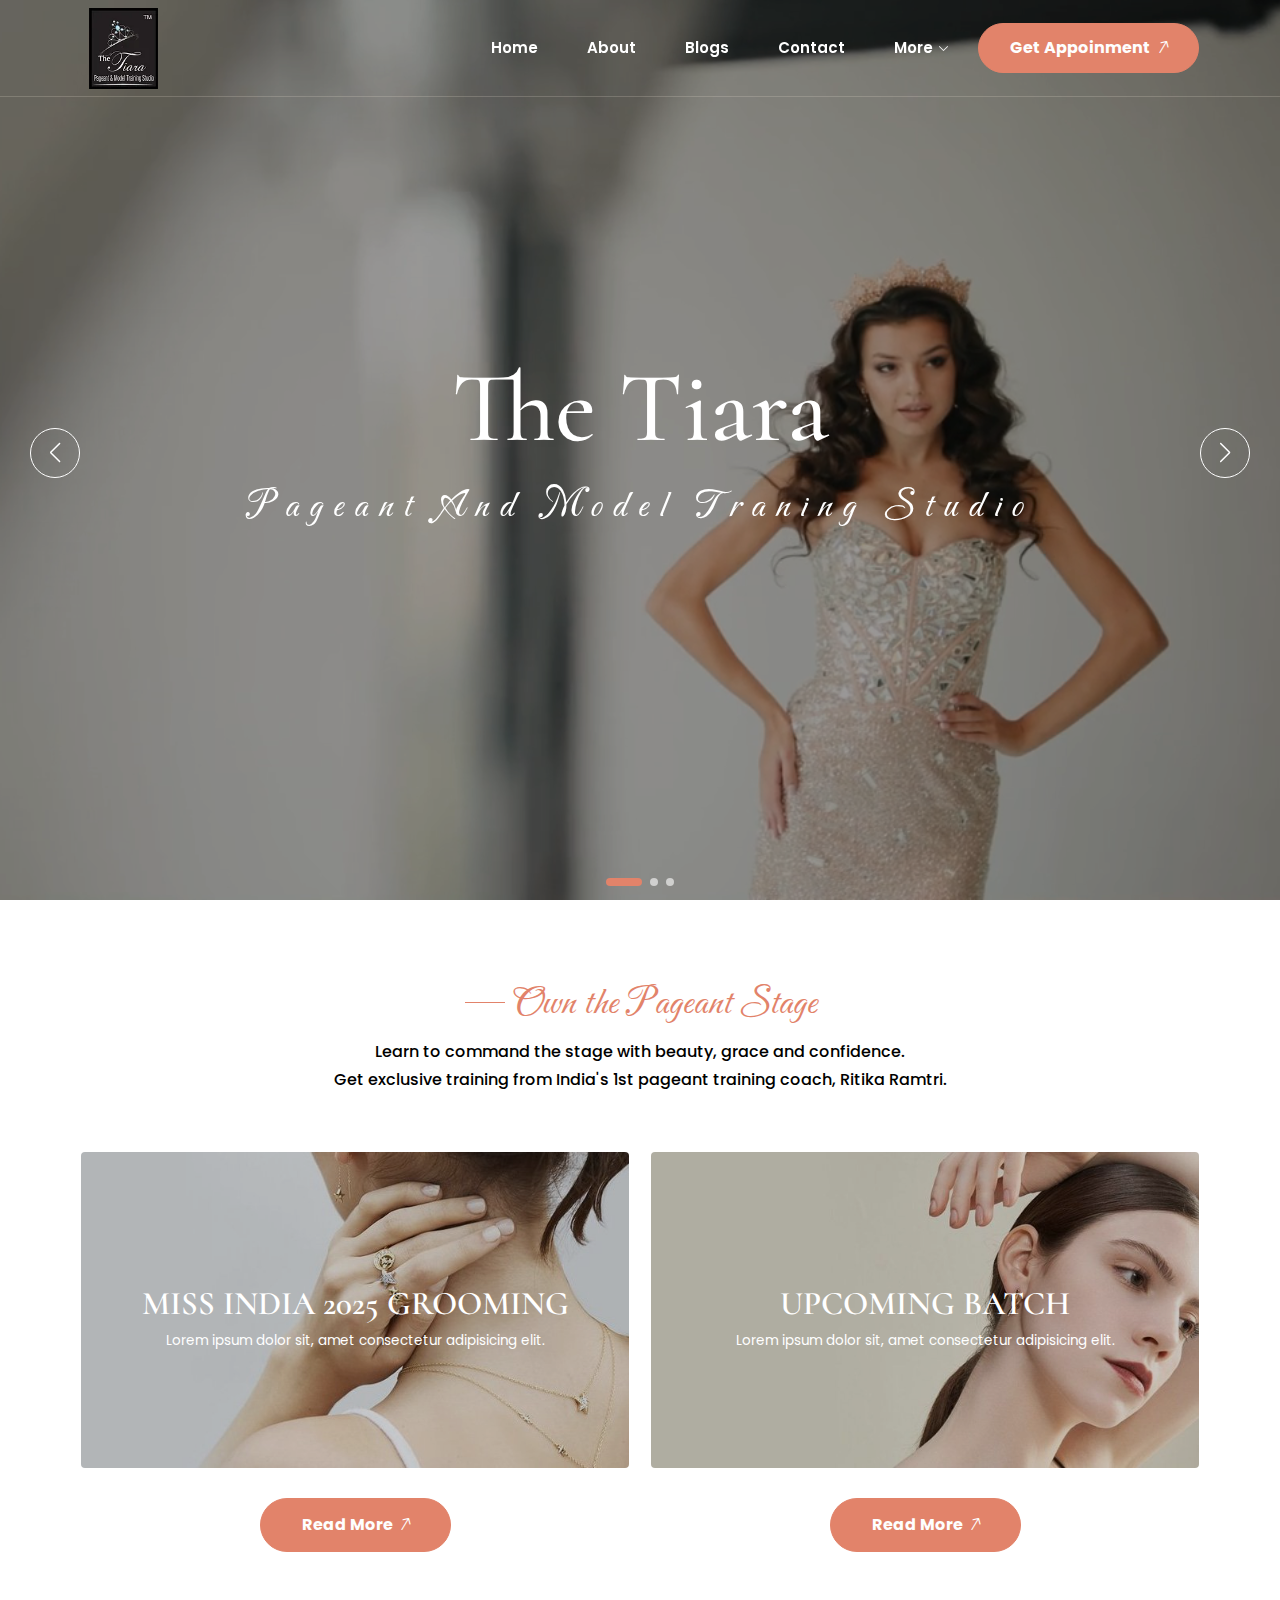
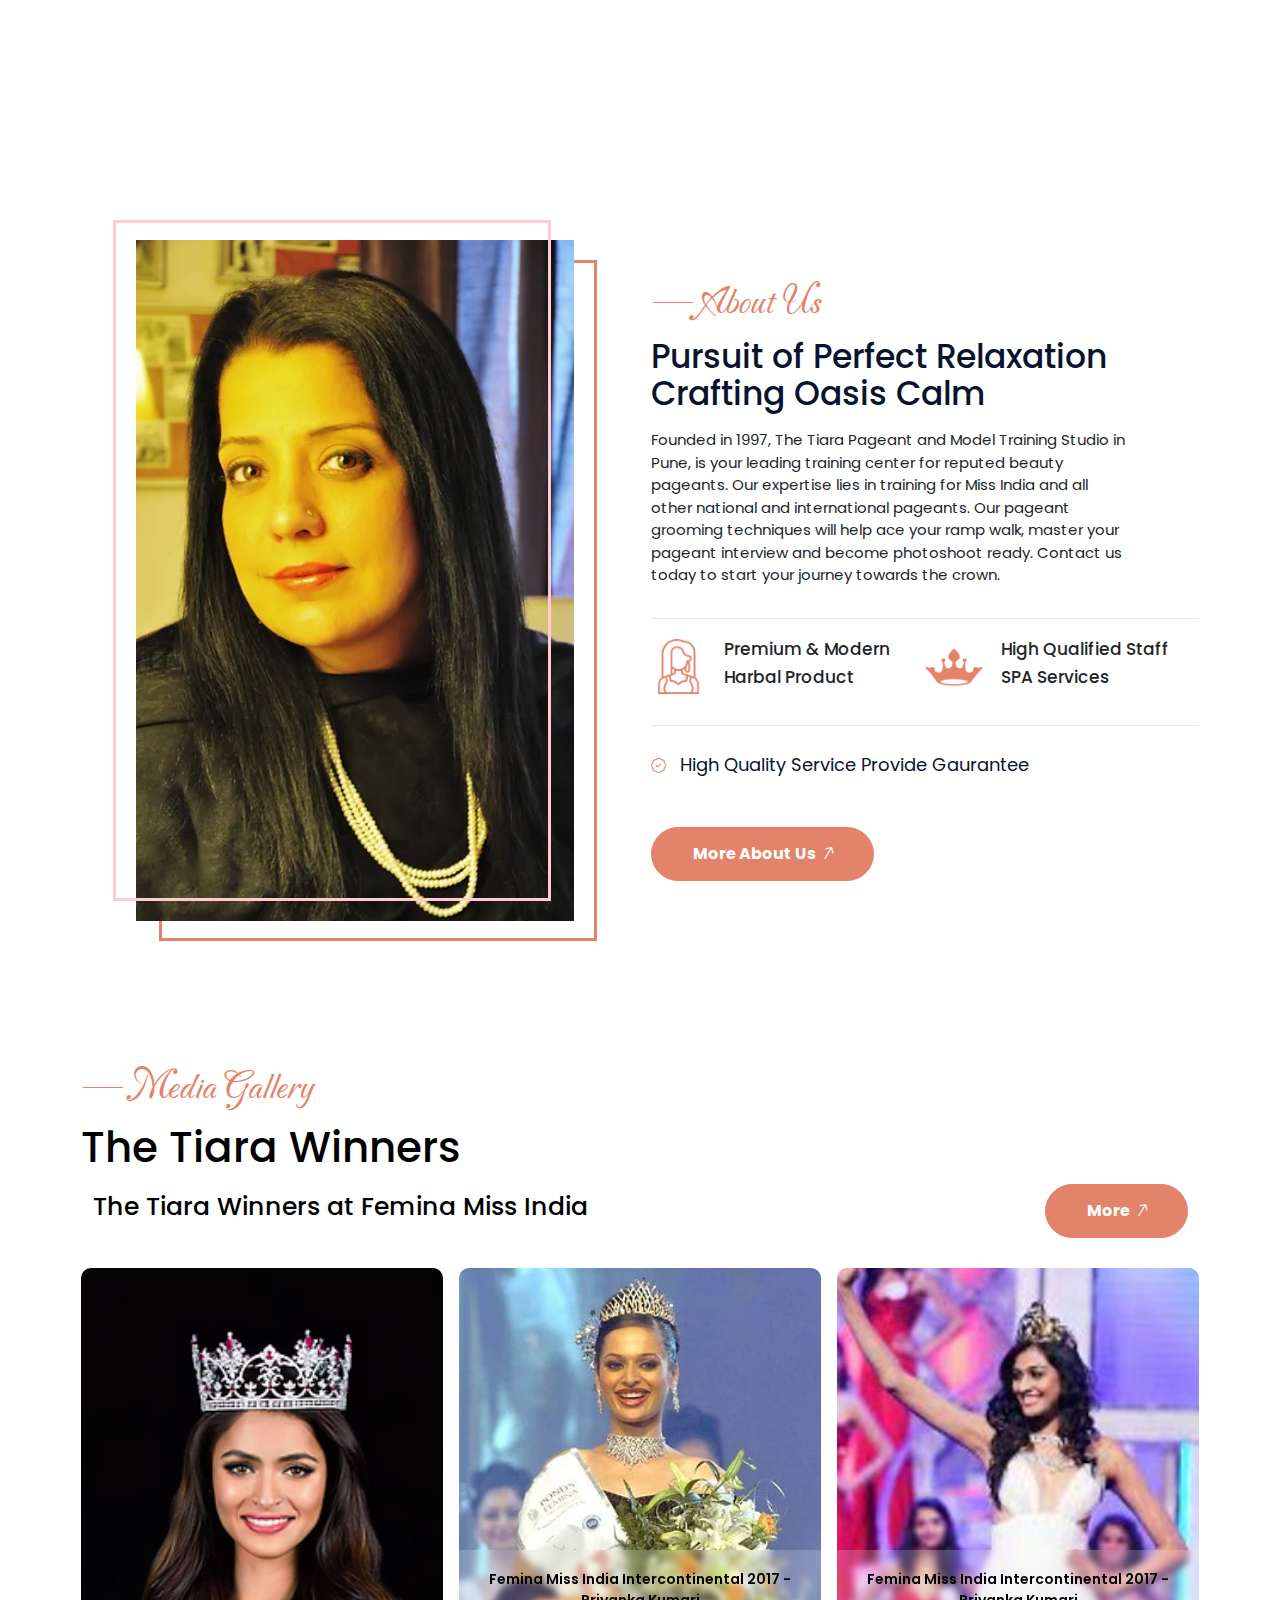
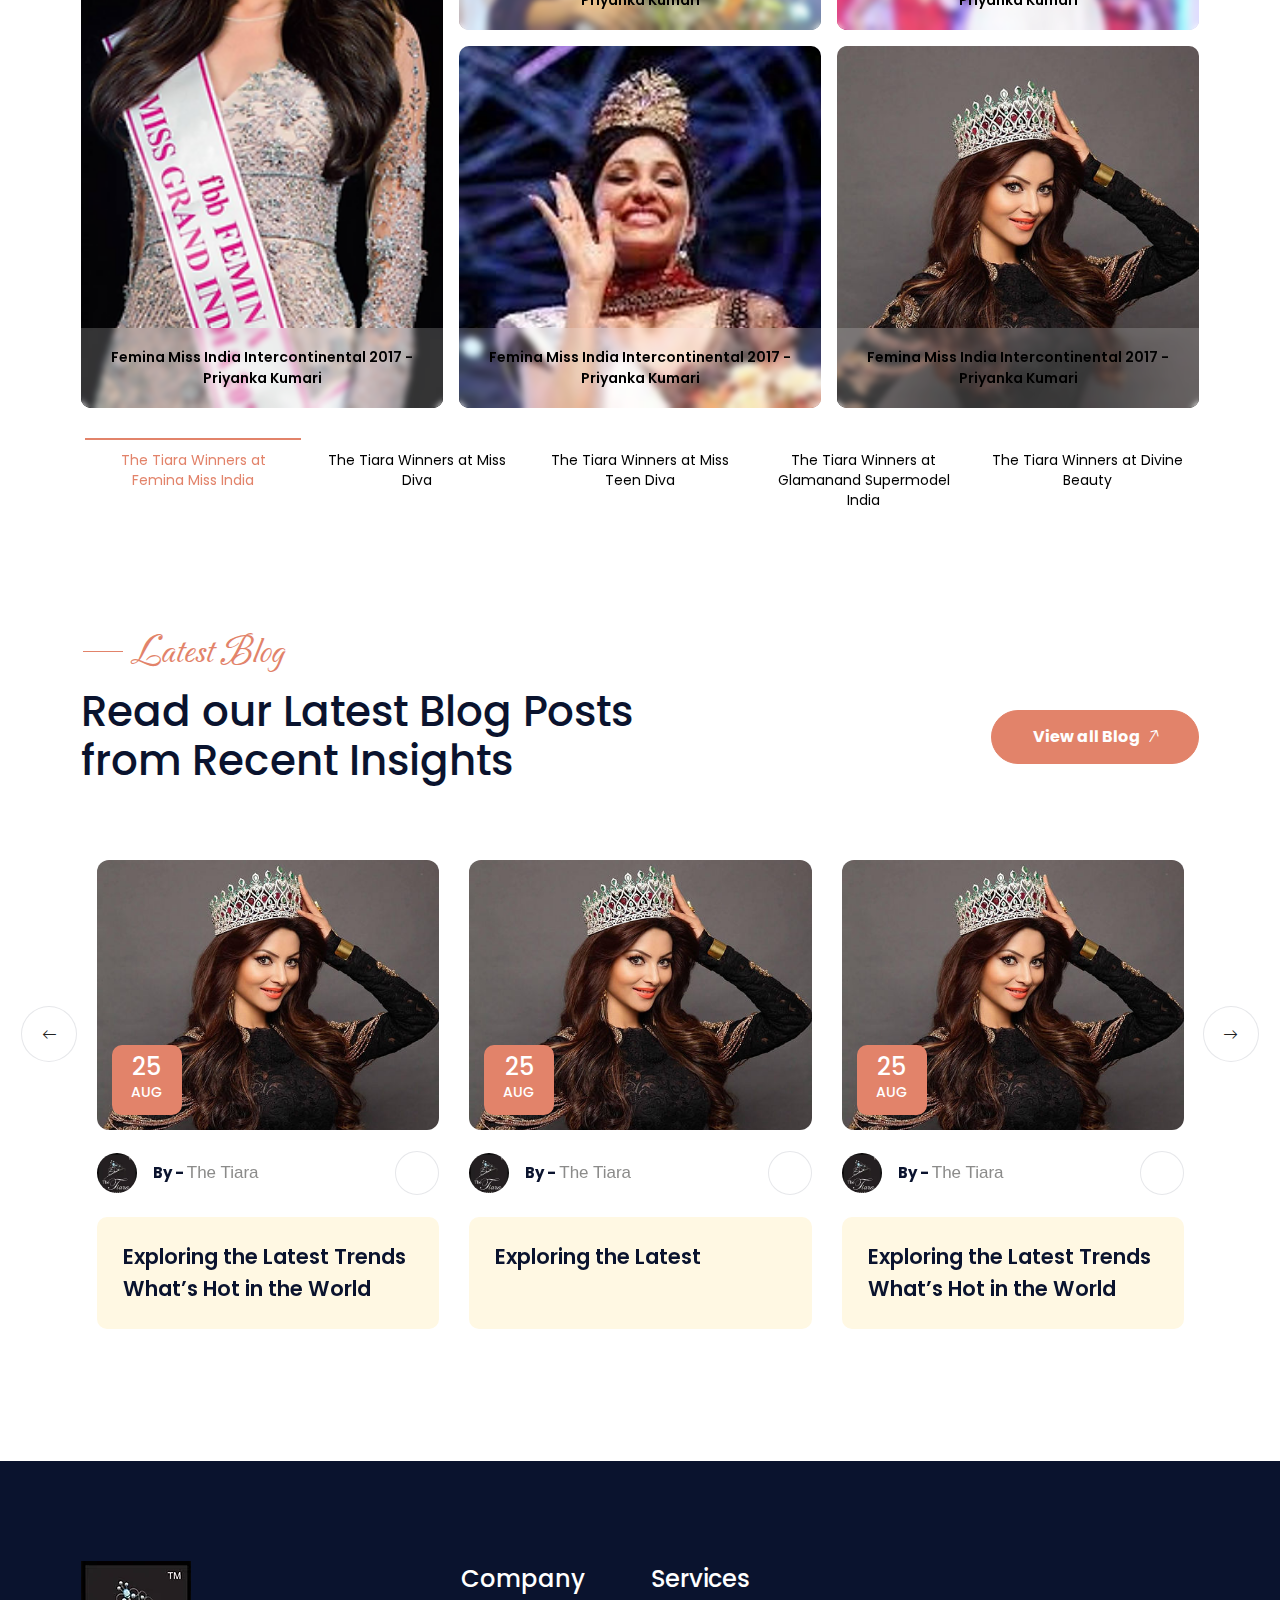
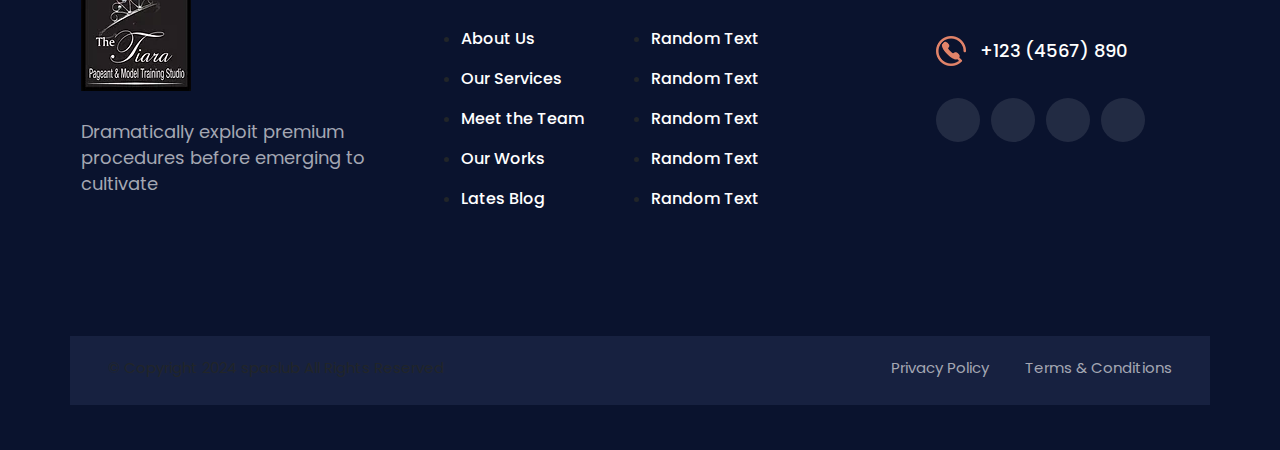
==== index.html @ c5ead359 "pageant" ====
<!DOCTYPE html>
<html lang="en">

<head>
	<meta charset="UTF-8">
	<meta name="viewport" content="width=device-width, initial-scale=1.0">

	<link rel="stylesheet" href="style.css">
	<link href="https://cdn.jsdelivr.net/npm/bootstrap-icons@1.7.2/font/bootstrap-icons.css" rel="stylesheet">
	<link href="https://cdn.jsdelivr.net/npm/bootstrap@5.3.3/dist/css/bootstrap.min.css" rel="stylesheet"
		integrity="sha384-QWTKZyjpPEjISv5WaRU9OFeRpok6YctnYmDr5pNlyT2bRjXh0JMhjY6hW+ALEwIH" crossorigin="anonymous">

	<!-- <link rel="stylesheet" type="text/css" href="https://cdn.jsdelivr.net/npm/slick-carousel@1.8.1/slick/slick.css" />
	<link rel="stylesheet" type="text/css"
		href="https://cdn.jsdelivr.net/npm/slick-carousel@1.8.1/slick/slick-theme.css" /> -->

	<link rel="stylesheet" href="https://cdn.jsdelivr.net/npm/swiper@11/swiper-bundle.min.css" />

	<link rel="stylesheet" href="https://cdnjs.cloudflare.com/ajax/libs/OwlCarousel2/2.3.4/assets/owl.carousel.min.css"
		integrity="sha512-tS3S5qG0BlhnQROyJXvNjeEM4UpMXHrQfTGmbQ1gKmelCxlSEBUaxhRBj/EFTzpbP4RVSrpEikbmdJobCvhE3g=="
		crossorigin="anonymous" referrerpolicy="no-referrer" />
	<link rel="stylesheet"
		href="https://cdnjs.cloudflare.com/ajax/libs/OwlCarousel2/2.3.4/assets/owl.theme.default.min.css"
		integrity="sha512-sMXtMNL1zRzolHYKEujM2AqCLUR9F2C4/05cdbxjjLSRvMQIciEPCQZo++nk7go3BtSuK9kfa/s+a4f4i5pLkw=="
		crossorigin="anonymous" referrerpolicy="no-referrer" />

	<link rel="stylesheet" href="https://cdnjs.cloudflare.com/ajax/libs/font-awesome/6.6.0/css/all.min.css"
		integrity="sha512-Kc323vGBEqzTmouAECnVceyQqyqdsSiqLQISBL29aUW4U/M7pSPA/gEUZQqv1cwx4OnYxTxve5UMg5GT6L4JJg=="
		crossorigin="anonymous" referrerpolicy="no-referrer" />
	<title>Tiara</title>
</head>

<body>

	<!--==================================================-->
	<!-- Start Header Area -->
	<!--==================================================-->
	<div class="header-area inner-style" id="sticky-header">
		<div class="container">
			<div class="row align-items-center">
				<div class="col-lg-2">
					<div class="header-logo">
						<a href="index.html"><img class="w-50 p-2" src="assets/logo.webp" alt=""></a>
					</div>
				</div>
				<div class="col-lg-10 col-xl-10">
					<div class="header-menu">
						<ul>
							<li><a href="#">Home</a>

							</li>
							<li><a href="about.html">About</a></li>

							<li class="menu-item-has-children"><a href="#">Blogs</a></li>
							<li><a href="contact.html">Contact</a></li>

							<li class="menu-item-has-children"><a href="#">More<i class="bi bi-chevron-down"></i></a>
								<ul class="sub-menu">
									<li><a href="about.html">About</a></li>
									<li><a href="service.html">Service</a></li>
									<li><a href="service-details.html">Service Details</a></li>
									<li><a href="portfolio.html">Portfolio</a></li>
									<li><a href="portfolio-details.html">Portfolio Details</a></li>
									<li><a href="team.html">Team</a></li>
									<li><a href="pricing.html">Pricing</a></li>
									<li><a href="faqs.html">Faqs</a></li>
								</ul>
							</li>

						</ul>
						<div class="header-button">
							<a href="contact.html">Get Appoinment<i class="bi bi-arrow-right"></i></a>
						</div>
					</div>
				</div>
			</div>
		</div>
	</div>
	<!--==================================================-->
	<!-- End Header Area -->
	<!--==================================================-->

	<!--==================================================-->
	<!-- Start Main Menu Area -->
	<!--==================================================-->
	<div class="mobile-menu-area sticky d-sm-block d-md-block d-lg-none">
		<div class="mobile-menu">
			<div class="container">
				<div class="row justify-content-between align-items-center">
					<div class="col-2 d-flex align-items-center justify-content-center logo">
						<a href="index.html">
							<img class="w-50" src="assets/logo.webp" alt="logo">
						</a>
					</div>
					<div class="col-1 mobile-menu d-flex align-items-center justify-content-center">
						<span onclick="toggleNav()" class="fs-4">
							☰
						</span>
					</div>
				</div>
			</div>
			<div class="main-mobile-menu" id="mobileMenu">
				<ul class="list-unstyled mb-0">
					<li><a href="index.html"
							class="d-block py-2 px-3 text-decoration-none text-dark border-top">Home</a></li>
					<li><a href="about.html"
							class="d-block py-2 px-3 text-decoration-none text-dark border-top">About</a></li>
					<li><a href="blog-details.html"
							class="d-block py-2 px-3 text-decoration-none text-dark border-top">Blog</a></li>
					<li><a href="contact.html"
							class="d-block py-2 px-3 text-decoration-none text-dark border-top">Contact</a></li>
					<li><a href="more.html" class="d-block py-2 px-3 text-decoration-none text-dark border-top">More</a>
					</li>
				</ul>
			</div>
		</div>
	</div>
	<!--==================================================-->
	<!-- End Main Menu Area -->
	<!--==================================================-->


	<!-- hero-section -->
	<section class="hero">
		<div class="swiper mySwiper">
			<div class="swiper-wrapper">
			  <div class="swiper-slide">
				<div class="item-content">
					<h1>
						The Tiara
					</h1>
					<p>
						Pageant And Model Traning Studio
					</p>
				</div>
				<div class="item-banner">
					<!-- <img src="assets/about-big-1.jpg" alt=""> -->
					<video autoplay muted loop id="myVideo">
						<source src="assets/bg.mp4" type="video/mp4">
						Your browser does not support HTML5 video.
					</video>
				</div>
			  </div>
			  <div class="swiper-slide">
				<div class="item-content">
					<h1>
						The Tiara
					</h1>
					<p>
						Pageant And Model Traning Studio
					</p>
				</div>
				<div class="item-banner">
					<img src="assets/1-1.jpg" alt="">
				</div>
			  </div>
			  <div class="swiper-slide">
				<div class="item-content">
					<h1>
						The Tiara
					</h1>
					<p>
						Pageant And Model Traning Studio
					</p>
				</div>
				<div class="item-banner">
					<img src="assets/1-2.jpg" alt="">
				</div>
			  </div>
			</div>
			<div class="swiper-button-next"></div>
			<div class="swiper-button-prev"></div>
			<div class="swiper-pagination"></div>
		  </div>
	</section>
	<!-- hero-section-end -->

	<!-- pageant-section -->
	<section class="pricing-area">
		<!-- <div class="crown">
        <img src="assets/crown.webp" alt="">
    </div> -->
		<div class="container">
			<div class="row">
				<div class="col-lg-12 text-center">
					<div class="section-title">
						<h4>Own the Pageant Stage</h4>
						<h1>Learn to command the stage with beauty, grace and confidence.</h1>
						<h1>Get exclusive training from India's 1st pageant training coach, Ritika Ramtri.</h1>
					</div>
				</div>
			</div>
			<div class="row">
				<div class="col-lg-6">
					<div id="grooming">
						<div class="banner-content">
                            <div class="banner-img">
								<img src="assets/banner-4-1.jpg" alt="">
							</div>
							<div class="info">
								<h1>Miss India 2025 Grooming</h1>
								<p>Lorem ipsum dolor sit, amet consectetur adipisicing elit.</p>
							</div>
                        </div>
						<div class="pageant-button">
							<a href="pricing.html">Read More<i class="bi bi-arrow-right"></i></a>
						</div>
					</div>
				</div>
				<div class="col-lg-6">
					<div id="upcoming">
                        <div class="banner-content">
                            <div class="banner-img">
								<img src="assets/banner-4-2.jpg" alt="">
							</div>
							<div class="info">
								<h1>Upcoming Batch</h1>
								<p>Lorem ipsum dolor sit, amet consectetur adipisicing elit.</p>
							</div>
                        </div>
                        <div class="pageant-button">
							<a href="pricing.html">Read More<i class="bi bi-arrow-right"></i></a>
						</div>
                    </div>
				</div>
			</div>
			<div class="pricing-shape">
				<img src="assets/images/home-1/pricing-shape.png" alt="">
			</div>
			<div class="pricing-shape-2">
				<img src="assets/images/home-1/about-shape.png" alt="">
			</div>
		</div>
	</section>
	<!-- pageant-section-end -->

	<!--==================================================-->
	<!-- Start About Area -->
	<!--==================================================-->
	<div class="about-area">
		<div class="container">
			<div class="row align-items-center">
				<div class="col-lg-6 col-md-12">
					<div class="about-thumb">
						<img class="img-fluid" src="assets/coach-1.webp" alt="">
					</div>
				</div>
				<div class="col-lg-6 col-md-12">
					<div class="about-title">
						<h4>About Us</h4>
						<h1>Pursuit of Perfect Relaxation</h1>
						<h1>Crafting Oasis Calm</h1>
						<p>Founded in 1997, The Tiara Pageant and Model Training Studio in Pune, is your leading
							training center for reputed beauty pageants. Our expertise lies in training for Miss India
							and all other national and international pageants. Our pageant grooming techniques will help
							ace your ramp walk, master your pageant interview and become photoshoot ready. Contact us
							today to start your journey towards the crown.</p>
					</div>
					<div class="about-right">
						<div class="single-about-box">
							<div class="about-box-icon">
								<img src="assets/model.png" alt="">
							</div>
							<div class="about-content">
								<h4>Premium & Modern Harbal Product</h4>
							</div>
						</div>
						<div class="single-about-box">
							<div class="about-box-icon">
								<img src="assets/crown.png" alt="">
							</div>
							<div class="about-content">
								<h4>High Qualified Staff SPA Services</h4>
							</div>
						</div>
					</div>
					<div class="about-item">
						<p><i class="bi bi-patch-check"></i>High Quality Service Provide Gaurantee</p>
					</div>
					<div class="project-button">
						<a href="about.html">More About Us<i class="bi bi-arrow-right"></i></a>
					</div>
				</div>
			</div>
			<div class="about-shape">
				<img src="assets/images/home-1/about-shape.png" alt="">
			</div>
		</div>
	</div>
	<!--==================================================-->
	<!-- End About Area -->
	<!--==================================================-->

	<!--==================================================-->
	<!-- Start Media Area -->
	<!--==================================================-->

	<section class="media-area container">
		<div class="row align-items-center">
			<div class="media-area-title">
				<h4>Media Gallery</h4>
				<h1>The Tiara Winners</h1>
			</div>
		</div>
		<div class="swiper myMediaSwiper">
			
			<div class="swiper-wrapper">
			  <div class="swiper-slide">
				<div class="outer-media">
					<div class="row media-heading justify-content-between align-items-center">
						<div class="col-lg-10 d-flex col-md-12">
							<div class="media-title">
								<h1>The Tiara Winners at Femina Miss India</h1>
							</div>
						</div>
						<div class="col-lg-2 d-flex justify-content-end col-md-12">
							<div class="project-button">
								<a href="blog-grid.html">More<i class="bi bi-arrow-right"></i></a>
							</div>
						</div>
					</div>
					<div class="media-gallary">
						<div class="grid-container">
							<div class="box big-box">
								<img src="assets//grid/1.png" alt="">
								<div class="image-content">
									Femina Miss India Intercontinental 2017 - Priyanka Kumari
								</div>
							</div>
							<div class="box small-box">
								<img src="assets/grid/2.jpg" alt="">
								<div class="image-content">
									Femina Miss India Intercontinental 2017 - Priyanka Kumari
								</div>
							</div>
							<div class="box small-box">
								<img src="assets/grid/3.jpg" alt="">
								<div class="image-content">
									Femina Miss India Intercontinental 2017 - Priyanka Kumari
								</div>
							</div>
							<div class="box small-box">
								<img src="assets/grid/4.jpg" alt="">
								<div class="image-content">
									Femina Miss India Intercontinental 2017 - Priyanka Kumari
								</div>
							</div>
							<div class="box small-box">
								<img src="assets/banner-4.jpg" alt="">
								<div class="image-content">
									Femina Miss India Intercontinental 2017 - Priyanka Kumari
								</div>
							</div>
						</div>
					</div>
				</div>
			  </div>
			  <div class="swiper-slide">
				<div class="outer-media">
					<div class="row media-heading justify-content-between align-items-center">
						<div class="col-lg-10 d-flex col-md-12">
							<div class="media-title">
								<h1>The Tiara Winners at Miss Teen Diva</h1>
							</div>
						</div>
						<div class="col-lg-2 d-flex justify-content-end col-md-12">
							<div class="project-button">
								<a href="blog-grid.html">More<i class="bi bi-arrow-right"></i></a>
							</div>
						</div>
					</div>
					<div class="media-gallary">
						<div class="grid-container">
							<div class="box big-box">
								<img src="assets//grid/1.png" alt="">
								<div class="image-content">
									Femina Miss India Intercontinental 2017 - Priyanka Kumari
								</div>
							</div>
							<div class="box small-box">
								<img src="assets/grid/2.jpg" alt="">
								<div class="image-content">
									Femina Miss India Intercontinental 2017 - Priyanka Kumari
								</div>
							</div>
							<div class="box small-box">
								<img src="assets/grid/3.jpg" alt="">
								<div class="image-content">
									Femina Miss India Intercontinental 2017 - Priyanka Kumari
								</div>
							</div>
							<div class="box small-box">
								<img src="assets/grid/4.jpg" alt="">
								<div class="image-content">
									Femina Miss India Intercontinental 2017 - Priyanka Kumari
								</div>
							</div>
							<div class="box small-box">
								<img src="assets/grid/5.jpg" alt="">
								<div class="image-content">
									Femina Miss India Intercontinental 2017 - Priyanka Kumari
								</div>
							</div>
						</div>
					</div>
				</div>
			  </div>
			  <div class="swiper-slide">
				<div class="outer-media">
					<div class="row media-heading justify-content-between align-items-center">
						<div class="col-lg-10 d-flex col-md-12">
							<div class="media-title">
								<h1>The Tiara Winners at Glamanand Supermodel India</h1>
							</div>
						</div>
						<div class="col-lg-2 d-flex justify-content-end col-md-12">
							<div class="project-button">
								<a href="blog-grid.html">More<i class="bi bi-arrow-right"></i></a>
							</div>
						</div>
					</div>
					<div class="media-gallary">
						<div class="grid-container">
							<div class="box big-box">
								<img src="assets//grid/6.jpg" alt="">
								<div class="image-content">
									Femina Miss India Intercontinental 2017 - Priyanka Kumari
								</div>
							</div>
							<div class="box small-box">
								<img src="assets/grid/2.jpg" alt="">
								<div class="image-content">
									Femina Miss India Intercontinental 2017 - Priyanka Kumari
								</div>
							</div>
							<div class="box small-box">
								<img src="assets/grid/3.jpg" alt="">
								<div class="image-content">
									Femina Miss India Intercontinental 2017 - Priyanka Kumari
								</div>
							</div>
							<div class="box small-box">
								<img src="assets/grid/4.jpg" alt="">
								<div class="image-content">
									Femina Miss India Intercontinental 2017 - Priyanka Kumari
								</div>
							</div>
							<div class="box small-box">
								<img src="assets/banner-4.jpg" alt="">
								<div class="image-content">
									Femina Miss India Intercontinental 2017 - Priyanka Kumari
								</div>
							</div>
						</div>
					</div>
				</div>
			  </div>
			  <div class="swiper-slide">
				<div class="outer-media">
					<div class="row media-heading justify-content-between align-items-center">
						<div class="col-lg-10 d-flex col-md-12">
							<div class="media-title">
								<h1>The Tiara Winners at Divine Beauty</h1>
							</div>
						</div>
						<div class="col-lg-2 d-flex justify-content-end col-md-12">
							<div class="project-button">
								<a href="blog-grid.html">More<i class="bi bi-arrow-right"></i></a>
							</div>
						</div>
					</div>
					<div class="media-gallary">
						<div class="grid-container">
							<div class="box big-box">
								<img src="assets//grid/1.png" alt="">
								<div class="image-content">
									Femina Miss India Intercontinental 2017 - Priyanka Kumari
								</div>
							</div>
							<div class="box small-box">
								<img src="assets/grid/2.jpg" alt="">
								<div class="image-content">
									Femina Miss India Intercontinental 2017 - Priyanka Kumari
								</div>
							</div>
							<div class="box small-box">
								<img src="assets/grid/3.jpg" alt="">
								<div class="image-content">
									Femina Miss India Intercontinental 2017 - Priyanka Kumari
								</div>
							</div>
							<div class="box small-box">
								<img src="assets/grid/4.jpg" alt="">
								<div class="image-content">
									Femina Miss India Intercontinental 2017 - Priyanka Kumari
								</div>
							</div>
							<div class="box small-box">
								<img src="assets/grid/5.jpg" alt="">
								<div class="image-content">
									Femina Miss India Intercontinental 2017 - Priyanka Kumari
								</div>
							</div>
						</div>
					</div>
				</div>
			  </div>
			  <div class="swiper-slide">
				<div class="outer-media">
					<div class="row media-heading justify-content-between align-items-center">
						<div class="col-lg-10 d-flex col-md-12">
							<div class="media-title">
								<h1>The Tiara Winners at Femina Miss India</h1>
							</div>
						</div>
						<div class="col-lg-2 d-flex justify-content-end col-md-12">
							<div class="project-button">
								<a href="blog-grid.html">More<i class="bi bi-arrow-right"></i></a>
							</div>
						</div>
					</div>
					<div class="media-gallary">
						<div class="grid-container">
							<div class="box big-box">
								<img src="assets//grid/1.png" alt="">
								<div class="image-content">
									Femina Miss India Intercontinental 2017 - Priyanka Kumari
								</div>
							</div>
							<div class="box small-box">
								<img src="assets/grid/2.jpg" alt="">
								<div class="image-content">
									Femina Miss India Intercontinental 2017 - Priyanka Kumari
								</div>
							</div>
							<div class="box small-box">
								<img src="assets/grid/3.jpg" alt="">
								<div class="image-content">
									Femina Miss India Intercontinental 2017 - Priyanka Kumari
								</div>
							</div>
							<div class="box small-box">
								<img src="assets/grid/4.jpg" alt="">
								<div class="image-content">
									Femina Miss India Intercontinental 2017 - Priyanka Kumari
								</div>
							</div>
							<div class="box small-box">
								<img src="assets/banner-4.jpg" alt="">
								<div class="image-content">
									Femina Miss India Intercontinental 2017 - Priyanka Kumari
								</div>
							</div>
						</div>
					</div>
				</div>
			  </div>
			</div>
			<div class="swiper-pagination"></div>
		  </div>
	 </section>

	<!--==================================================-->
	<!-- End About Area -->
	<!--==================================================-->

	<!--==================================================-->
	<!-- Start Blog Area -->
	<!--==================================================-->
	<div class="service-area blog-area">
		<div class="container">
			<div class="row align-items-center">
				<div class="col-lg-8 col-md-12">
					<div class="section-title blog-section-title">
						<h4>Latest Blog</h4>
						<h1>Read our Latest Blog Posts</h1>
						<h1>from Recent Insights</h1>
					</div>
				</div>
				<div class="col-lg-4 col-md-12">
					<div class="project-button">
						<a href="blog-grid.html">View all Blog<i class="bi bi-arrow-right"></i></a>
					</div>
				</div>
			</div>
			<div class="row">
				<div class="service-list-1 owl-carousel">
					<div class="col-lg-12">
						<div class="single-blog-box">
							<div class="blog-thumb">
								<img src="assets/banner-4.jpg" alt="">
							</div>
							<div class="blog-date">
								<h6>25</h6>
								<p>AUG</p>
							</div>
							<div class="blog-author-box">
								<div class="blog-author">
									<div class="blog-author-thumb">
										<img src="assets/logo.webp" alt="">
									</div>
									<div class="blog-author-title">
										<h4><Strong>By - </Strong>The Tiara</h4>
									</div>
								</div>
								<div class="blog-link-button">
									<a href="blog-grid.html"><i class="fa-solid fa-arrow-right"></i></a>
								</div>
							</div>
							<div class="blog-content">
								<a href="blog-details.html">Exploring the Latest Trends What’s Hot in the World</a>
							</div>
						</div>
					</div>
					<div class="col-lg-12">
						<div class="single-blog-box">
							<div class="blog-thumb">
								<img src="assets/banner-4.jpg" alt="">
							</div>
							<div class="blog-date">
								<h6>25</h6>
								<p>AUG</p>
							</div>
							<div class="blog-author-box">
								<div class="blog-author">
									<div class="blog-author-thumb">
										<img src="assets/logo.webp" alt="">
									</div>
									<div class="blog-author-title">
										<h4><Strong>By - </Strong>The Tiara</h4>
									</div>
								</div>
								<div class="blog-link-button">
									<a href="blog-grid.html"><i class="fa-solid fa-arrow-right"></i></a>
								</div>
							</div>
							<div class="blog-content">
								<a href="blog-details.html">Exploring the Latest</a>
							</div>
						</div>
					</div>
					<div class="col-lg-12">
						<div class="single-blog-box">
							<div class="blog-thumb">
								<img src="assets/banner-4.jpg" alt="">
							</div>
							<div class="blog-date">
								<h6>25</h6>
								<p>AUG</p>
							</div>
							<div class="blog-author-box">
								<div class="blog-author">
									<div class="blog-author-thumb">
										<img src="assets/logo.webp" alt="">
									</div>
									<div class="blog-author-title">
										<h4><Strong>By - </Strong>The Tiara</h4>
									</div>
								</div>
								<div class="blog-link-button">
									<a href="blog-grid.html"><i class="fa-solid fa-arrow-right"></i></i></a>
								</div>
							</div>
							<div class="blog-content">
								<a href="blog-details.html">Exploring the Latest Trends What’s Hot in the World</a>
							</div>
						</div>
					</div>
					<div class="col-lg-12">
						<div class="single-blog-box">
							<div class="blog-thumb">
								<img src="assets/banner-4.jpg" alt="">
							</div>
							<div class="blog-date">
								<h6>25</h6>
								<p>AUG</p>
							</div>
							<div class="blog-author-box">
								<div class="blog-author">
									<div class="blog-author-thumb">
										<img src="assets/logo.webp" alt="">
									</div>
									<div class="blog-author-title">
										<h4><Strong>By - </Strong>The Tiara</h4>
									</div>
								</div>
								<div class="blog-link-button">
									<a href="blog-grid.html"><i class="fa-solid fa-arrow-right"></i></a>
								</div>
							</div>
							<div class="blog-content">
								<a href="blog-details.html">Exploring the Latest Trends What’s Hot in the World</a>
							</div>
						</div>
					</div>
					<div class="col-lg-12">
						<div class="single-blog-box">
							<div class="blog-thumb">
								<img src="assets/banner-4.jpg" alt="">
							</div>
							<div class="blog-date">
								<h6>25</h6>
								<p>AUG</p>
							</div>
							<div class="blog-author-box">
								<div class="blog-author">
									<div class="blog-author-thumb">
										<img src="assets/logo.webp" alt="">
									</div>
									<div class="blog-author-title">
										<h4><Strong>By - </Strong>The Tiara</h4>
									</div>
								</div>
								<div class="blog-link-button">
									<a href="blog-grid.html"><i class="fa-solid fa-arrow-right"></i></i></a>
								</div>
							</div>
							<div class="blog-content">
								<a href="blog-details.html">Exploring the Latest Trends What’s Hot in the World</a>
							</div>
						</div>
					</div>
					<div class="col-lg-12">
						<div class="single-blog-box">
							<div class="blog-thumb">
								<img src="assets/banner-4.jpg" alt="">
							</div>
							<div class="blog-date">
								<h6>25</h6>
								<p>AUG</p>
							</div>
							<div class="blog-author-box">
								<div class="blog-author">
									<div class="blog-author-thumb">
										<img src="assets/logo.webp" alt="">
									</div>
									<div class="blog-author-title">
										<h4><Strong>By - </Strong>The Tiara</h4>
									</div>
								</div>
								<div class="blog-link-button">
									<a href="blog-grid.html"><i class="fa-solid fa-arrow-right"></i></a>
								</div>
							</div>
							<div class="blog-content">
								<a href="blog-details.html">Exploring the Latest Trends What’s Hot in the World</a>
							</div>
						</div>
					</div>
					<div class="col-lg-12">
						<div class="single-blog-box">
							<div class="blog-thumb">
								<img src="assets/banner-4.jpg" alt="">
							</div>
							<div class="blog-date">
								<h6>25</h6>
								<p>AUG</p>
							</div>
							<div class="blog-author-box">
								<div class="blog-author">
									<div class="blog-author-thumb">
										<img src="assets/logo.webp" alt="">
									</div>
									<div class="blog-author-title">
										<h4><Strong>By - </Strong>The Tiara</h4>
									</div>
								</div>
								<div class="blog-link-button">
									<a href="blog-grid.html"><i class="fa-solid fa-arrow-right"></i></a>
								</div>
							</div>
							<div class="blog-content">
								<a href="blog-details.html">Exploring the Latest Trends What’s Hot in the World</a>
							</div>
						</div>
					</div>
					<div class="col-lg-12">
						<div class="single-blog-box">
							<div class="blog-thumb">
								<img src="assets/banner-4.jpg" alt="">
							</div>
							<div class="blog-date">
								<h6>25</h6>
								<p>AUG</p>
							</div>
							<div class="blog-author-box">
								<div class="blog-author">
									<div class="blog-author-thumb">
										<img src="assets/logo.webp" alt="">
									</div>
									<div class="blog-author-title">
										<h4><Strong>By - </Strong>The Tiara</h4>
									</div>
								</div>
								<div class="blog-link-button">
									<a href="blog-grid.html"><i class="fa-solid fa-arrow-right"></i></a>
								</div>
							</div>
							<div class="blog-content">
								<a href="blog-details.html">Exploring the Latest Trends What’s Hot in the World</a>
							</div>
						</div>
					</div>
					<div class="col-lg-12">
						<div class="single-blog-box">
							<div class="blog-thumb">
								<img src="assets/banner-4.jpg" alt="">
							</div>
							<div class="blog-date">
								<h6>25</h6>
								<p>AUG</p>
							</div>
							<div class="blog-author-box">
								<div class="blog-author">
									<div class="blog-author-thumb">
										<img src="assets/logo.webp" alt="">
									</div>
									<div class="blog-author-title">
										<h4><Strong>By - </Strong>The Tiara</h4>
									</div>
								</div>
								<div class="blog-link-button">
									<a href="blog-grid.html"><i class="fa-solid fa-arrow-right"></i></a>
								</div>
							</div>
							<div class="blog-content">
								<a href="blog-details.html">Exploring the Latest Trends What’s Hot in the World</a>
							</div>
						</div>
					</div>
					<!-- <div class="col-lg-12">
					<div class="single-service-box">
					    <div class="service-thumb">
					    	<img src="assets/demo2.png" alt="">
					    </div>
					    <div class="service-content">
					    	<a href="service.html"><i class="bi bi-arrow-right"></i></a>
					    	<h4>Revitalize Facial</h4>
					    	<p>Credibly parallel task sustainable catalysts for
	                        change before wireless products</p>
					    </div>
					    <div class="service-time">
					    	<h6>Duration : 30 Mins</h6>
					    </div>
					    <div class="service-shape">
					    	<img src="assets/images/home-1/service-shape.png" alt="">
					    </div>
					</div>
				</div>			
				<div class="col-lg-12">
					<div class="single-service-box">
					    <div class="service-thumb">
					    	<img src="assets/demo2.png" alt="">
					    </div>
					    <div class="service-content">
					    	<a href="service.html"><i class="bi bi-arrow-right"></i></a>
					    	<h4>Skin Protection</h4>
					    	<p>Credibly parallel task sustainable catalysts for
	                        change before wireless products</p>
					    </div>
					    <div class="service-time">
					    	<h6>Duration : 30 Mins</h6>
					    </div>
					    <div class="service-shape">
					    	<img src="assets/images/home-1/service-shape.png" alt="">
					    </div>
					</div>
				</div>				
				<div class="col-lg-12">
					<div class="single-service-box">
					    <div class="service-thumb">
					    	<img src="assets/demo2.png" alt="">
					    </div>
					    <div class="service-content">
					    	<a href="service.html"><i class="bi bi-arrow-right"></i></a>
					    	<h4>Body Massage</h4>
					    	<p>Credibly parallel task sustainable catalysts for
	                        change before wireless products</p>
					    </div>
					    <div class="service-time">
					    	<h6>Duration : 30 Mins</h6>
					    </div>
					    <div class="service-shape">
					    	<img src="assets/images/home-1/service-shape.png" alt="">
					    </div>
					</div>
				</div>			
				<div class="col-lg-12">
					<div class="single-service-box">
					    <div class="service-thumb">
					    	<img src="assets/demo2.png" alt="">
					    </div>
					    <div class="service-content">
					    	<a href="service.html"><i class="bi bi-arrow-right"></i></a>
					    	<h4>Revitalize Facial</h4>
					    	<p>Credibly parallel task sustainable catalysts for
	                        change before wireless products</p>
					    </div>
					    <div class="service-time">
					    	<h6>Duration : 30 Mins</h6>
					    </div>
					    <div class="service-shape">
					    	<img src="assets/images/home-1/service-shape.png" alt="">
					    </div>
					</div>
				</div>			
				<div class="col-lg-12">
					<div class="single-service-box">
					    <div class="service-thumb">
					    	<img src="assets/demo2.png" alt="">
					    </div>
					    <div class="service-content">
					    	<a href="service.html"><i class="bi bi-arrow-right"></i></a>
					    	<h4>Skin Protection</h4>
					    	<p>Credibly parallel task sustainable catalysts for
	                        change before wireless products</p>
					    </div>
					    <div class="service-time">
					    	<h6>Duration : 30 Mins</h6>
					    </div>
					    <div class="service-shape">
					    	<img src="assets/images/home-1/service-shape.png" alt="">
					    </div>
					</div>
				</div> -->
				</div>
			</div>
		</div>
	</div>
	<!--==================================================-->
	<!-- End Service Area -->
	<!--==================================================-->

	<!--==================================================-->
	<!-- Start Footar Area -->
	<!--==================================================-->
	<div class="footar-area">
		<div class="container">
			<div class="row align-items-center">
				<div class="col-lg-4 col-md-6">
					<div class="footer-logo">
						<a href="index.html"><img src="assets/logo.webp" alt=""></a>
					</div>
					<p class="footer-desc">
						Dramatically exploit premium procedures before emerging to cultivate
					</p>

				</div>
				<div class="col-lg-2 col-md-6">
					<div class="footar-content">
						<div class="footar-title">
							<h4>Company</h4>
						</div>
						<div class="footar-list-item">
							<ul>
								<li><a href="about.html">About Us</a></li>
								<li><a href="service.html">Our Services</a></li>
								<li><a href="team.html">Meet the Team</a></li>
								<li><a href="portfolio.html">Our Works</a></li>
								<li><a href="portfolio-details.html">Lates Blog</a></li>
							</ul>
						</div>
					</div>
				</div>
				<div class="col-lg-3 col-md-6">
					<div class="footar-content">
						<div class="footar-title">
							<h4>Services</h4>
						</div>
						<div class="footar-list-item">
							<ul>
								<li><a href="#">Random Text</a></li>
								<li><a href="#">Random Text</a></li>
								<li><a href="#">Random Text</a></li>
								<li><a href="#">Random Text</a></li>
								<li><a href="#">Random Text</a></li>
							</ul>
						</div>
					</div>
				</div>
				<div class="col-lg-3 col-md-6">
					<div class="footar-contact">
						<p><img src="assets/call-icon.png" alt="">+123 (4567) 890</p>
					</div>
					<div class="footar-social-icon">
						<ul>
							<li><a href="#"><i class="fab fa-facebook-f"></i></a></li>
							<li><a href="#"><i class="fab fa-pinterest-p"></i></a></li>
							<li><a href="#"><i class="fab fa-linkedin-in"></i></a></li>
							<li><a href="#"><i class="fab fa-instagram"></i></a></li>
						</ul>
					</div>
				</div>
			</div>
			<div class="row add-bg align-items-center">
				<div class="col-lg-6 col-md-6">
					<div class="footer-bottom-content">
						<p>© Copyright 2024 spaclub All Rights Reserved</p>
					</div>
				</div>
				<div class="col-lg-6 col-md-6">
					<div class="footer-bottom-content">
						<ul>
							<li><a href="#">Privacy Policy</a></li>
							<li><a href="#">Terms & Conditions</a></li>
						</ul>
					</div>
				</div>
			</div>
			<div class="footer-shape-one">
				<img src="assets/images/home-1/footer-shape1.png" alt="">
			</div>
			<div class="footer-shape-two">
				<img src="assets/images/home-1/footer-shape2.png" alt="">
			</div>
		</div>
	</div>
	<!--==================================================-->
	<!-- End Footar Area -->
	<!--==================================================-->




	<script src="https://code.jquery.com/jquery-3.6.0.min.js"></script>
	<script src="https://cdnjs.cloudflare.com/ajax/libs/OwlCarousel2/2.3.4/owl.carousel.min.js"
		integrity="sha512-bPs7Ae6pVvhOSiIcyUClR7/q2OAsRiovw4vAkX+zJbw3ShAeeqezq50RIIcIURq7Oa20rW2n2q+fyXBNcU9lrw=="
		crossorigin="anonymous" referrerpolicy="no-referrer"></script>

	<script src="https://cdn.jsdelivr.net/npm/bootstrap@5.3.3/dist/js/bootstrap.bundle.min.js"
		integrity="sha384-YvpcrYf0tY3lHB60NNkmXc5s9fDVZLESaAA55NDzOxhy9GkcIdslK1eN7N6jIeHz"
		crossorigin="anonymous"></script>
	<script src="https://cdn.jsdelivr.net/npm/swiper@11/swiper-bundle.min.js"></script>
	<script type="text/javascript" src="https://cdn.jsdelivr.net/npm/slick-carousel@1.8.1/slick/slick.min.js"></script>
	<script>
		document.addEventListener('DOMContentLoaded', function () {
			const submenuToggles = document.querySelectorAll('.submenu-toggle');

			submenuToggles.forEach(toggle => {
				toggle.addEventListener('click', function (e) {
					e.preventDefault();
					const submenu = this.nextElementSibling;
					submenu.classList.toggle('show');
					this.classList.toggle('active');
				});
			});
		});
		// $(document).ready(function () {
		// 	$('.card-carousel').slick({
		// 		slidesToShow: 3,
		// 		slidesToScroll: 1,
		// 		autoplay: true,
		// 		autoplaySpeed: 2000,
		// 		dots: true,
		// 		responsive: [
		// 			{
		// 				breakpoint: 992,
		// 				settings: {
		// 					slidesToShow: 2
		// 				}
		// 			},
		// 			{
		// 				breakpoint: 576,
		// 				settings: {
		// 					slidesToShow: 1
		// 				}
		// 			}
		// 		]
		// 	});
		// });
		$(document).ready(function () {
			$('.service-list-1').owlCarousel({
				loop: true,
				autoplay: true,
				// autoplayTimeout: 10000,
				dots: false,
				nav: true,
				navText: ["<i class='bi bi-arrow-left''></i>", "<i class='bi bi-arrow-right''></i>"],
				responsive: {
					0: {
						items: 1
					},
					480: {
						items: 1
					},
					600: {
						items: 1
					},
					768: {
						items: 2
					},
					992: {
						items: 2
					},
					1200: {
						items: 3
					},
					1920: {
						items: 3
					}
				}
			})
		});

		var swiper = new Swiper(".mySwiper", {
      		slidesPerView: 1,
      		spaceBetween: 0,
      		speed: 1000,
			autoplay: true,
      		loop: true,
      		pagination: {
      		  el: ".swiper-pagination",
      		  clickable: true,
      		},
      		navigation: {
      		  nextEl: ".swiper-button-next",
      		  prevEl: ".swiper-button-prev",
      		},
    	});

		var swiper = new Swiper(".myMediaSwiper", {
      		slidesPerView: 1,
      		spaceBetween: 0,
      		speed: 300,
			// autoplay: true,
			effect: 'fade',
			
      		loop: true,
			pagination: {
      		  el: ".swiper-pagination",
      		  clickable: true,
			  
      		  renderBullet: function (index, className) {
                // Array of custom names for the bullets
                const bulletNames = ['The Tiara Winners at Femina Miss India', 'The Tiara Winners at Miss Diva', 'The Tiara Winners at Miss Teen Diva', 'The Tiara Winners at Glamanand Supermodel India', 'The Tiara Winners at Divine Beauty'];
                
                // Use the custom name based on the index
                return '<span class="' + className + '">' + bulletNames[index] + '</span>';
            }
      		},
    	});
	</script>
	<script src="/script.js"></script>

</body>

</html>
---- style.css ----
@import url('https://fonts.googleapis.com/css2?family=Oswald:wght@200..700&display=swap');
@import url('https://fonts.googleapis.com/css2?family=Poppins:ital,wght@0,100;0,200;0,300;0,400;0,500;0,600;0,700;0,800;0,900;1,100;1,200;1,300;1,400;1,500;1,600;1,700;1,800;1,900&display=swap');
@import url('https://fonts.googleapis.com/css2?family=Carattere&display=swap');
@import url('https://fonts.googleapis.com/css2?family=Fraunces:ital,opsz,wght@0,9..144,100..900;1,9..144,100..900&display=swap');
@import url('https://fonts.googleapis.com/css2?family=Cormorant:ital,wght@0,300..700;1,300..700&display=swap');

:root {
    --primary-color: #e2836a;
    --secondary-color: #0a132e;
    --body-color: #8b8b8a;
    --title-fonts: 'Fraunces', serif;
    --body-fonts: 'DM Sans', sans-serif;
    --sub-title-fonts: 'Carattere', cursive;
    --white: #fff;
}

* {
    box-sizing: border-box;
    margin: 0;
    padding: 0;
    font-family: "Poppins", sans-serif;
    font-weight: 400;
    font-style: normal;
    font-size: 15px;
}

html,
body {
    height: 100%;
    width: 100%;
    /* background-color:  #F7F1FF; */
}

ul {
    margin: 0 !important;
    padding: 0 !important;
}


a {
    -webkit-transition: all 0.3s ease-out 0s;
    transition: all 0.3s ease-out 0s;
}

a {
    color: #012549;
    text-decoration: none !important;
}

a:focus,
.btn:focus {
    text-decoration: none;
    outline: none;
}

a:focus,
a:hover {
    text-decoration: none;
    text-decoration: none;
}


/* header */

.header-area {
    padding: 0 46px 0;
    margin-bottom: -97px;
    /* border-bottom: 1px solid rgba(84, 31, 92, 0.1); */
    /* border-bottom: 1px solid #D9D9D9; */
    position: relative;
    z-index: 10;
}

.header-area.inner-style {
    border-bottom: 1px solid rgba(242, 228, 215, 0.2);
}

.header-menu {
    text-align: right;
}

.inner-style .header-menu ul {
    display: inline-block;
}

.header-menu ul li {
    display: inline-block;
    margin-left: 45px;
}

.header-menu ul li i {
    font-size: 11px;
    display: inline-block;
    position: relative;
    left: 5px;
}

.header-menu ul li.menu-item-has-children {
    position: relative;
}

.inner-style .header-menu ul li a {
    /* color: #012549; */
    color: white;
}

.header-menu ul li a {
    display: inline-block;
    color: black;
    font-weight: 600;
    padding: 34px 0;
}

.header-menu ul li a:hover {
    color: var(--primary-color);
}

.header-menu ul li .sub-menu {
    position: absolute;
    width: 200px;
    display: block;
    text-align: left;
    background: #fff;
    opacity: 0;
    visibility: hidden;
    transition: 0.5s;
    top: 150%;
    z-index: 2;
    box-shadow: 0px 1px 3px rgba(0, 0, 0, 0.3);
    border-top: 5px solid var(--primary-color);
    border-radius: 3px 3px 0 0;
}

.header-menu ul li .sub-menu li a {
    display: block;
    padding: 9px 19px;
    color: #1e1e1e;
    width: 200px;
    text-transform: capitalize;
    font-size: 16px;
    font-weight: 600;
    transition: 0.5s;
    position: relative;
    z-index: 1;
}

.header-menu ul li .sub-menu li {
    margin-left: 0 !important;
}

.inner-style .header-button {
    display: inline-block;
    margin-left: 30px;
}

.header-button a {
    display: inline-block;
    font-size: 16px;
    color: #fefefe;
    font-weight: bold;
    background: var(--primary-color);
    padding: 12px 31px;
    border-radius: 30px;
    position: relative;
    z-index: 1;
    border: 1px solid var(--primary-color);
}

.header-button a:hover {
    color: var(--primary-color);
}

.header-button a:before {
    position: absolute;
    content: "";
    width: 0;
    height: 100%;
    left: 50%;
    top: 0;
    background: #fff;
    z-index: -1;
    transition: 0.5s;
    border-radius: 30px;
}

.header-button a:hover:before {
    width: 100%;
    left: 0;
}

.header-button i {
    display: inline-block;
    font-size: 16px;
    position: relative;
    left: 5px;
    transform: rotate(-59deg);
}

.header-menu ul li:hover .sub-menu {
    opacity: 1;
    top: 100%;
    visibility: visible;
}

/* @media only screen and (min-width: 320px) and (max-width: 574px) {
    .header-area {
        display: none;
    }
} */

@media (max-width: 991px) {
    .header-area {
        display: none;
    }
}

@media (min-width: 992px) and (max-width: 1199px) {
    .header-area {
        padding: 0 4px 0;
    }
    
    .header-menu ul li {
        margin-left: 11px;
    }

    .header-button a {
        padding: 11px 14px;
        font-size: 14px;
    }
}

@media (min-width: 992px) and (max-width: 1199px) {
    .inner-style .header-menu ul li {
        margin-left: 10px;
    }
}

@media (min-width: 992px) and (max-width: 1199px) {
    .inner-style .header-menu {
        left: 0;
        position: relative;
    }
}

/* mobile-menu */

.sticky {
    left: 0;
    margin: auto;
    position: fixed !important;
    top: 0;
    width: 100%;
    -webkit-box-shadow: 0 2px 5px -2px rgba(0, 0, 0, 0.1);
    box-shadow: 0 2px 5px -1px rgba(0, 0, 0, 0.2);
    background: #fff !important;
    transition: 0.5s;
    z-index: 999 !important;
    -webkit-animation: 300ms running fadeInDown;
    animation: 500ms running fadeInUp;
    animation-name: slideInDown;
}

.inner-style.sticky .header-menu ul li a {
    color: black !important;
}

@keyframes slideInDown {
    0% {
        -webkit-transform: translate3d(0, -100%, 0);
        transform: translate3d(0, -100%, 0);
        visibility: visible;
    }
    100% {
        -webkit-transform: translate3d(0, 0, 0);
        transform: translate3d(0, 0, 0);
    }
}

.mobile-menu{
    height: 70px;
}

.main-mobile-menu {
    max-height: 0;
    overflow: hidden;
    transition: max-height 0.3s ease-out;
    background-color: #f8f9fa;
}
.main-mobile-menu.show {
    max-height: 300px; /* Adjust based on your menu height */
}
.mobile-menu span {
    cursor: pointer;
}
.main-mobile-menu ul {
    display: flex;
    flex-direction: column;
    width: 100%;
    flex-wrap: wrap;
}

.main-mobile-menu ul li {
    list-style: none;
    border-top: 1px solid #ddd
}

.main-mobile-menu ul li a {
    display: block;
    background-color: white;
    width: 100%;
    text-decoration: none;
    color: black;
    font-size: 1.2rem;
    padding: 1rem;
}

/* hero-page */

.hero {
    height: 100vh;
    width: 100%;
    display: flex;
    position: relative;
    align-items: start;
    justify-content: center;
    flex-direction: column;
    /* padding-bottom: 8rem; */
}

/* extra */
.hero .swiper {
    width: 100%;
    height: 100%;
}
.hero .swiper-slide {
  text-align: center;
  font-size: 18px;
  background: #fff;
  display: flex !important;
  justify-content: center;
  align-items: center;
  /* margin: 0 !important; */
}
.hero .swiper-slide img {
  display: block;
  width: 100%;
  height: 100%;
  object-fit: cover;
}

.hero .swiper-button-next {
    right: 30px !important;
}
.hero .swiper-button-prev {
    left: 30px !important;
}

.hero .swiper-button-next:hover::after,
.hero .swiper-button-prev:hover::after {
    background-color: var(--primary-color);
  }

.hero .swiper-button-next, .swiper-button-prev {
    width: 50px !important;
    height: 50px !important;
    overflow: hidden;

}

.hero .swiper-button-next:after, .swiper-button-prev:after {
    width: 50px !important;
    height: 50px !important;
    display: flex;
    justify-content: center;
    align-items: center;
    font-size: 20px !important;
    color: white;
    border: 1px solid white;
    border-radius: 50%;
    transition: all 0.3s ease-in-out;
}

.hero .swiper-pagination-bullet {
    transition: all 0.3s ease-in-out;
    background-color: white !important;
    opacity: 0.6 !important;
}

.hero .swiper-pagination-bullet-active {
    width: 36px !important;
    background-color: var(--primary-color) !important;
    border-radius: 5px !important;
    opacity: 1 !important;
}

.item-content {
    position: absolute;
    z-index: 1;
    /* top: 50%; */
    /* left: 10%; */
}

.item-content h1 {
    font-size: 100px;
    font-family: "Cormorant", serif;
    color: white;
}

.item-content p {
    font-size: 40px;
    letter-spacing: 10px;
    font-family: "Carattere", cursive;
    
    color: white;
}

.item-banner {
    position: relative;
    width: 100%;
    height: 100%;
}

#myVideo {
    position: absolute;
    right: 0;
    bottom: 0;
    filter: brightness(60%);
    min-width: 100%; 
    min-height: 100%;
}

.hero-content {
    position: relative;
    z-index: 2;
    padding: 3rem 3rem;
    background-color: rgba(255, 255, 255, 0.254);
    backdrop-filter: blur(5px);
}

.hero-content h1 {
    font-family: "Fraunces", serif;
    font-size: 120px;
    line-height: 110px;
    color: #e2836a;
    font-weight: bold;
    margin-bottom: 4rem;
}


.crown {
    position: absolute;
    top: 10%;
    width: 200px;
    animation: dance 2s alternate infinite
}

@keyframes dance {
    0% {
        transform: scale(0.5);
    }
    100% {
        transform: scale(1.2);
    }
    
}

/* pageant-section */

.pricing-area {
    /* background-color: #200174; */
    color: black;
    min-height: 100vh;
    width: 100%;
    position: relative;
    border-top-left-radius: 30px;
    border-top-right-radius: 30px;
    margin-top: -40px;
}


.pricing-area {
    padding: 120px 0 20px;
    position: relative;
}

.pricing-area .section-title {
    margin-bottom: 62px;
}

.section-title h4 {
    font-size: 40px;
    font-weight: 400;
    /* color: #FB68FF; */
    color: var(--primary-color);
    font-family: 'Carattere', cursive;;
    margin: 0 0 14px 50px;
    position: relative;
    display: inline-block;
}

.section-title h4:before {
    position: absolute;
    content: "";
    width: 40px;
    height: 1px;
    left: -48px;
    top: 22px;
    background: var(--primary-color);
}

.section-title h1 {
    font-size: 42px;
    line-height: 42px;
    color: black;
    font-weight: 500;
}

.single-pricing-img-box {
    background: url("assets/pageant-bg.png");
    background-repeat: no-repeat;
    background-size: cover;
    background-position: center center;
    padding: 47px 42px 306px;
    border-radius: 10px;
    overflow: hidden;
    position: relative;
    margin-bottom: 30px;
}

.pricing-img-content {
    position: relative;
    z-index: 1;
}

.pricing-img-content h4 {
    font-size: 16px;
    color: black;
    font-weight: 400;
    /* font-family: var(--body-fonts); */
    text-transform: uppercase;
    margin: 0;
}

.pricing-img-content h1 {
    font-size: 30px;
    color: #ffffff;
    font-weight: 500;
    margin-top: 8px;
}

.pricing-img-content p {
    color: #fff;
    line-height: 24px;
    margin-top: 7px;
}

.pricing-img-content i {
    display: inline-block;
    width: 52px;
    height: 52px;
    border-radius: 26px;
    background-color: rgba(226, 131, 106, 0);
    border: 1px solid #ffffff;
    text-align: center;
    line-height: 52px;
    color: #fff;
    transform: rotate(-45deg);
    margin-top: 7px;
}

.pricing-img-shape {
    position: absolute;
    right: 0;
    left: 0;
    bottom: -33px;
    margin: auto;
    text-align: center;
}

.single-pricing-box {
    background: #F7F5EF;
    text-align: center;
    padding: 28px 58px 39px;
    border-radius: 10px;
    margin-bottom: 30px;
}

.pricing-icon {
    width: 70px;
    height: 70px;
    border-radius: 35px;
    background-color: #e2836a;
    line-height: 70px;
    text-align: center;
    margin: auto;
}

.pricing-head h4 {
    font-size: 24px;
    font-weight: 500;
    margin-top: 21px;
}

.pricing-head h1 {
    font-size: 60px;
    color: #0a132e;
    font-weight: 500;
    margin-top: 4px;
}

.pricing-head span {
    font-size: 18px;
    color: #0a132e;
    display: inline-block;
}

.pricing-body {
    text-align: left;
    border-top: 1px dashed #8b8b8a;
    margin-top: 24px;
    padding-top: 25px;
}

.pricing-body ul li {
    line-height: 35px;
    color: #4b4b4b;
}

.pricing-body ul li i {
    color: var(--primary-color);
    font-size: 22px;
    display: inline-block;
    margin-right: 12px;
    position: relative;
    top: 2px;
}

.pricing-area .project-button {
    margin-top: 34px;
}

.project-button a {
    display: inline-block;
    font-size: 16px;
    color: #fefefe;
    font-weight: bold;
    background: var(--primary-color);
    padding: 14px 41px;
    border-radius: 30px;
    position: relative;
    z-index: 1;
    border: 1px solid var(--primary-color);
}

.project-button a:before {
    position: absolute;
    content: "";
    width: 0;
    height: 100%;
    left: 50%;
    top: 0;
    background: #fff;
    z-index: -1;
    transition: 0.5s;
    border-radius: 30px;
}

.project-button i {
    display: inline-block;
    font-size: 16px;
    position: relative;
    left: 5px;
    transform: rotate(-59deg);
}

@media only screen and (min-width: 320px) and (max-width: 574px) {
    .pricing-area .section-title h1 {
        font-size: 12px;
        line-height: 14px;
    }

    .section-title h1 {
        font-size: 16px;
        line-height: 13px;
    }

    .about-title h1 {
        font-size: 24px !important;
        line-height: 24px !important;
    }
}

@media screen and (max-width: 991px) {
    .about-title {
        margin-top: 3rem;
    }
}

@media (min-width: 575px) and (max-width: 767px) {
    .section-title h1 {
        font-size: 28px;
        line-height: 30px;
    }

    .pricing-area .section-title h1 {
        font-size: 14px;
        line-height: 14px;
    }

    .about-title h1 {
        font-size: 32px !important;
        line-height: 32px !important;
    }
}

@media (min-width: 768px) and (max-width: 991px) {
    .section-title h1 {
        font-size: 38px;
        line-height: 40px;
    }

    .pricing-area .section-title h1 {
        font-size: 14px;
        line-height: 14px;
    }
}

@media (min-width: 1200px) and (max-width: 1399px) {
    .section-title h1 {
        font-size: 16px;
        line-height: 20px;
    }
}


/* about-section */

.about-area {
    padding: 80px 0 121px;
    position: relative;
    min-height: 100vh;
}

.about-thumb {
    position: relative;
    /* left: -66px; */
    width: 100%;
    display: flex;
    justify-content: center;
    align-items: center;
}

.about-thumb img {
    width: 80% !important;
}

.about-thumb::before {
    content: '';
    position: absolute;
    width: 80%;
    height: 100%;
    border: 3px solid #ffcad0;
    z-index: 99;
    left: 32px;
    top: -20px;
    pointer-events: none;
}
.about-thumb::after {
    content: '';
    position: absolute;
    width: 80%;
    height: 100%;
    border: 3px solid var(--primary-color);
    z-index: -99;
    right: 32px;
    bottom: -20px;
    pointer-events: none;
}

.about-title h4 {
    font-size: 40px;
    font-weight: 400;
    /* color: #FB68FF; */
    color: var(--primary-color);
    font-family: "Carattere", cursive;
    margin: 0 0 14px 50px;
    position: relative;
    display: inline-block;
}

.about-title h1 {
    font-size: 42px;
    line-height: 42px;
    color: #0a132e;
    font-weight: 500;
}

.about-title p {
    width: 88%;
    margin-top: 20px;
}

.about-title h4:before {
    position: absolute;
    content: "";
    width: 40px;
    height: 1px;
    left: -48px;
    top: 22px;
    background: var(--primary-color);
}

.about-right {
    width: 100%;
    display: flex;
    justify-content: space-between;
    align-items: center;
    border: 1px solid rgba(10, 19, 46, 0.10196078431372549);
    border-left: 0;
    border-right: 0;
    padding: 16px 0 27px;
    margin-top: 31px;
    margin-bottom: 25px;
}

.single-about-box {
    width: 50%;
    display: flex;
    justify-content: space-between;
    align-items: center;
}

.about-box-icon {
    width: 30%;
    display: flex;
    justify-content: center;
    align-items: center;
    margin-right: 18px;
}

.about-box-icon img {
    width: 100%;
    object-fit: cover;
    object-position: center;
}

.about-item p {
    font-size: 18px;
    color: var(--secondary-color);
    margin: 0;
}

.about-item i {
    color: var(--primary-color);
    margin-right: 14px;
}

.about-area .project-button {
    margin-top: 49px;
}

.project-button a {
    display: inline-block;
    font-size: 16px;
    color: #fefefe;
    font-weight: bold;
    background: var(--primary-color);
    padding: 14px 41px;
    border-radius: 30px;
    position: relative;
    z-index: 1;
    border: 1px solid var(--primary-color);
}

.project-button a:before {
    position: absolute;
    content: "";
    width: 0;
    height: 100%;
    left: 50%;
    top: 0;
    background: #fff;
    z-index: -1;
    transition: 0.5s;
    border-radius: 30px;
}

.project-button i {
    display: inline-block;
    font-size: 16px;
    position: relative;
    left: 5px;
    transform: rotate(-59deg);
}

.project-button a:hover {
    color: var(--primary-color);
}

.project-button a:hover:before {
    width: 100%;
    left: 0;
}

@media (min-width: 768px) and (max-width: 991px) {
    .about-title h4 {
        margin: 0 0 2px 50px;
    }

    .about-title h1 {
        font-size: 30px;
        line-height: 40px;
    }

    .about-title p {
        width: 80%;
    }

    /* .about-thumb {
        left: 0;
    } */
}

/* media-section */

.media-area-title h4 {
    font-size: 40px;
    font-weight: 400;
    /* color: #FB68FF; */
    color: var(--primary-color);
    font-family: 'Carattere', cursive;;
    margin: 0 0 14px 50px;
    position: relative;
    display: inline-block;
}

.media-area-title h4:before {
    position: absolute;
    content: "";
    width: 40px;
    height: 1px;
    left: -48px;
    top: 22px;
    background: var(--primary-color);
}

.media-area-title h1 {
    font-size: 42px;
    line-height: 42px;
    color: black;
    font-weight: 500;
    margin-bottom: 1rem;
}

.media-area .swiper {
    width: 100%;
    height: 100%;
}
.media-area .swiper-slide {
    text-align: center;
    font-size: 18px;
    background: #fff;
    display: flex;
    justify-content: center;
    align-items: center;
}
.media-area .swiper-slide img {
    display: block;
    width: 100%;
    height: 100%;
    object-fit: cover;
}

.media-area .swiper-pagination-bullet {
    width: 20px;
    height: 20px;
    text-align: center;
    line-height: 20px;
    font-size: 12px;
    color: #000;
    opacity: 1;
    background: rgba(0, 0, 0, 0.2);
}

.media-area .swiper-pagination-bullet-active {
    color: #fff;
    background: #007aff;
}

.outer-media {
    width: 100%;
    display: flex;
    flex-direction: column;
    justify-content: center;
    align-items: center;
}

.media-heading {
    width: 100%;
    margin-bottom: 30px;
}

.media-title h1 {
    font-size: 30px;
    /* line-height: 42px; */
    color: black;
    font-weight: 500;
}


@media (min-width: 1200px) and (max-width: 1399px) {
    .media-title h1 {
        font-size: 25px;
        /* line-height: 30px; */
    }
}

.media-gallary {
    width: 100%;
    display: flex;
    justify-content: center;
    align-items: center;
}

.grid-container {
    display: grid;
    grid-template-columns: repeat(3, 1fr);
    grid-template-rows: repeat(2, 1fr);
    grid-gap: 16px;
    width: 100%;
}

.box {
    background-color: #ddd;
    display: flex;
    justify-content: center;
    align-items: center;
    font-size: 24px;
    color: #333;
    position: relative;
    border-radius: 10px;
    overflow: hidden;
}

.big-box {
    grid-row: 1 / 3; /* Takes up both rows */
}

.small-box {
    aspect-ratio: 1 / 1; /* Makes it a square */
}

.image-content {
    position: absolute;
    bottom: 0;
    left: 0;
    width: 100%;
    height: 80px;
    background-color: rgba(255, 255, 255, 0.189);
    color: #000000;
    display: flex;
    justify-content: center;
    align-items: center;
    font-size: 14px;
    padding: 0 1rem;
    font-weight: 600;
    backdrop-filter: blur(3px);
}

.media-area .swiper-pagination {
    position: unset !important;
    /* height: 100px; */
    bottom: 0;
    margin-top: 2rem;
    display: flex;
    justify-content: space-between;
}

.media-area .swiper-pagination-bullet {
    position: relative;
    background-color: transparent;
    width: 100%;
    border-radius: 0;
    height: auto;
    font-size: 14px;
    padding: 0.8rem 0.8rem 0 0.8rem;
    transition: all 0.3s ease-in-out;
}

.media-area .swiper-pagination-bullet:hover {
    color: var(--primary-color);
}

.media-area .swiper-pagination-bullet::before {
    content: "";
    width: 0%;
    height: 2px;
    background-color: var(--primary-color);
    position: absolute;
    top: 0;
    left: 0;
    transition: width 0.3s ease-in-out;
}
  
.media-area .swiper-pagination-bullet-active::before {
    width: 100%;
}
.media-area .swiper-pagination-bullet-active {
    background-color: transparent;
    color: var(--primary-color);
}


/* blog-section */

@media (min-width: 1200px) and (max-width: 1399px) {
    .service-area {
        margin: 0 0 0;
    }

    .about-title h1 {
        font-size: 33px;
        line-height: 30px;
    }

    .about-content h4 {
        font-size: 17px;
        line-height: 28px;
    }
}

.service-area {
    /* background: url(../images/home-1/service-bg.png); */
    background-repeat: no-repeat;
    background-size: cover;
    padding: 119px 0 117px;
    margin: 0 63px 0;
}

.single-service-box {
    text-align: center;
    position: relative;
}

.service-thumb {
    position: relative;
}

.service-thumb:before {
    position: absolute;
    content: "";
    width: 100%;
    height: 100%;
    left: 0;
    top: 0;
    background: url(../images/home-1/service-img-shape.png);
    background-repeat: no-repeat;
    background-size: cover;
    background-position: center;
    z-index: 1;
    transition: 1s;
}

.service-area .owl-carousel .owl-item img {
    display: inline-block;
}

.service-content {
    padding: 0 19px 0;
    border-bottom: 1px solid rgba(10, 19, 46, 0.10196078431372549);
    position: relative;
    transition: 1s;
    margin: 0 21px 0;
}

.service-content a {
    display: inline-block;
    background: var(--primary-color);
    width: 60px;
    height: 60px;
    border-radius: 30px;
    color: #fff;
    line-height: 60px;
    transform: rotate(-45deg);
    font-size: 18px;
    position: absolute;
    top: -88px;
    left: 0;
    right: 0;
    margin: auto;
    z-index: 1;
    opacity: 0;
    transition: 1s;
}

.service-content h4 {
    font-size: 32px;
    margin: 22px 0 12px;
}

.service-content p {
    margin: 0 0 16px;
}

.service-time h6 {
    font-size: 20px;
    font-weight: 500;
    margin: 16px 0 0;
}

.service-shape {
    position: absolute;
    top: 52px;
    left: 0;
    right: 0;
    transition: 1s;
    opacity: 0;
}

.service-area .owl-nav {
    position: relative;
}

.service-area .owl-prev {
    position: absolute;
    top: -338px;
    left: -60px;
}

.service-area .owl-next {
    position: absolute;
    top: -338px;
    right: -60px;
}

.service-area .owl-prev i {
    width: 56px;
    height: 56px;
    border-radius: 28px;
    background-color: #ffffff;
    border: 1px solid rgba(10, 19, 46, 0.1);
    display: inline-block;
    text-align: center;
    line-height: 56px;
    color: #222;
}

.service-area .owl-next i {
    width: 56px;
    height: 56px;
    border-radius: 28px;
    background-color: #ffffff;
    border: 1px solid rgba(10, 19, 46, 0.1);
    display: inline-block;
    text-align: center;
    line-height: 56px;
    color: #222;
}

.blog-area .section-title {
    margin-bottom: 63px;
}

.section-title.blog-section-title h1 {
    font-size: 42px;
    line-height: 42px;
    color: #0a132e;
    font-weight: 500;
}

/* .single-blog-box {
    position: relative;
    margin-bottom: 30px;
    padding: 1rem;
} */

.blog-thumb {
    position: relative;
    width: 100%;
    max-height: 270px;
    border-radius: 12px;
    overflow: hidden;
}

.blog-thumb img {
    height: 100%;
    object-fit: cover;
}

.blog-author-thumb {
    width: 40px;
    height: 40px;
    border-radius: 50%;
    overflow: hidden;
}

.blog-date {
    display: inline-block;
    background: var(--primary-color);
    width: 70px;
    height: 70px;
    border-radius: 10px;
    text-align: center;
    padding: 8px 0 0;
    position: absolute;
    top: 200px;
    left: 30px;
}

.blog-date h6 {
    color: #fff;
    font-size: 24px;
    margin: 0;
}

.blog-date p {
    font-size: 14px;
    color: #fff;
    font-weight: 500;
    margin: 0;
}

.blog-author-box {
    display: flex;
    align-items: center;
    justify-content: space-between;
    margin-top: 21px;
    margin-bottom: 22px;
}

.blog-author {
    display: flex;
    align-items: center;
    gap: 16px;
}

.blog-author-title h4 {
    font-size: 17px;
    color: #8b8b8a;
    font-weight: 400;
    font-family: var(--body-fonts);
    margin: 0;
}

.blog-author-title strong {
    color: #0a132e;
}


.blog-link-button a {
    display: flex;
    justify-content: center;
    align-items: center;
    width: 44px;
    height: 44px;
    border-radius: 22px;
    text-align: center;
    color: rgba(10, 19, 46, 0.5);
    transform: rotate(-45deg);
    border: 1px solid rgba(10, 19, 46, 0.1);
    transition: 0.5s;
}

.blog-link-button a:hover {
    background: var(--primary-color);
    border: 1px solid var(--primary-color);
    color: #fff;
}

/* custom-blog-content start */

.service-list-1.owl-carousel {
    display: flex;
    flex-wrap: wrap;
}

.service-list-1.owl-carousel .owl-stage {
    display: flex;
    flex-wrap: wrap;
}

.service-list-1.owl-carousel .owl-item {
    display: flex;
    height: auto;
}

.single-blog-box {
    position: relative;
    /* margin-bottom: 30px; */
    padding: 1rem;
    display: flex;
    flex-direction: column;
    height: 100%;
}

.blog-content {
    background: #fff8e3;
    padding: 24px 26px;
    border-radius: 10px;
    flex-grow: 1;
    display: flex;
    flex-direction: column;
}

.blog-content a {
    display: block;
    font-size: 21px;
    line-height: 32px;
    color: #0a132e;
    font-weight: 600;
    transition: 0.5s;
}

/* custom-blog-content end */

.blog-area .project-button {
    text-align: right;
}

@media (min-width: 1200px) and (max-width: 1399px) {
    .blog-section-title h1 {
        font-size: 33px;
        line-height: 30px;
    }
}


/* footer-section */

.footar-area {
    background: #0a132e;
    padding: 100px 0 0px;
    /* margin-top: -125px; */
    position: relative;
}

p.footer-desc {
    font-size: 18px;
    line-height: 26px;
    color: #a4a7b3;
    width: 90%;
    margin: 28px 0 26px;
}

.footar-contact p {
    font-size: 18px;
    line-height: 26px;
    color: #ffffff;
    font-weight: 500;
    margin: 0;
    display: flex;
    gap: 14px;
    align-items: center;
}

.footar-social-icon {
    margin-top: 32px;
}

.footar-social-icon ul li {
    display: inline-block;
    margin-right: 7px;
}

.footar-social-icon ul li i {
    width: 44px;
    height: 44px;
    border-radius: 22px;
    background-color: rgba(255, 255, 255, 0.10196078431372549);
    display: inline-block;
    text-align: center;
    color: #ffff;
    line-height: 44px;
    transition: 0.5s;
}

.footar-social-icon ul li i:hover {
    background: var(--primary-color);
}

.footar-title h4 {
    font-size: 24px;
    color: #ffffff;
    font-weight: 500;
    margin: 0 0 25px;
}

.footar-list-item ul li a {
    font-size: 16px;
    line-height: 40px;
    color: #ffffff;
    font-weight: 500;
}

.footar-area .row.add-bg {
    background: #172140;
    padding: 21px 27px 25px;
    margin-top: 113px;
}

.footer-bottom-content p {
    margin: 0;
}

.footer-bottom-content ul {
    text-align: right;
}

.footer-bottom-content ul li {
    display: inline-block;
}

.footer-bottom-content ul li a {
    display: inline-block;
    color: #a4a7b3;
    margin-left: 32px;
    transition: 0.5s;
}

@media (min-width: 768px) and (max-width: 991px) {
    .footar-content {
        margin-top: 25px;
    }

    .footar-area .col-lg-2.col-md-6:nth-child(2) .footar-content {
        margin-top: 0 !important;
    }

    .footar-area .row.add-bg {
        padding: 21px 3px 25px;
    }
}




#grooming,
#upcoming {
    display: flex;
    flex-direction: column;
    justify-content: center;
    align-items: center;
    margin-bottom: 2rem;
}

.banner-img {
    width: 100%;
    height: 100%;
    margin-bottom: 2rem;
    border-radius: 4px;
    overflow: hidden;
    filter: brightness(80%);
}

.banner-content {
    position: relative;
}

.info {
    position: absolute;
    width: 100%;
    top: 50%;
    left: 50%;
    transform: translate(-50%, -50%);
    text-align: center;
}

.info h1 {
    font-size: 2.2rem;
    color: white;
    font-weight: 600;
    margin-bottom: 0.5rem;
    font-family: "Cormorant", serif;
    text-transform: uppercase;
}

.info p {
    font-size: 0.9rem;
    color: white;
    font-family: 'Poppins', sans-serif;
}

.banner-img:hover > img {
    transform: scale(1.1);
}

.banner-img > img {
    width: 100%;
    height: 100%;
    object-fit: contain;
    transition: all 0.5s ease-in-out;
}

.pageant-button a {
    display: inline-block;
    font-size: 16px;
    color: #fefefe;
    font-weight: bold;
    background: var(--primary-color);
    padding: 14px 41px;
    border-radius: 30px;
    position: relative;
    z-index: 1;
    border: 1px solid var(--primary-color);
}

.pageant-button a:before {
    position: absolute;
    content: "";
    width: 0;
    height: 100%;
    left: 50%;
    top: 0;
    background: #fff;
    z-index: -1;
    transition: 0.5s;
    border-radius: 30px;
}

.pageant-button i {
    display: inline-block;
    font-size: 16px;
    position: relative;
    left: 5px;
    transform: rotate(-59deg);
}

.pageant-button a:hover {
    color: var(--primary-color);
}

.pageant-button a:hover:before {
    width: 100%;
    left: 0;
}
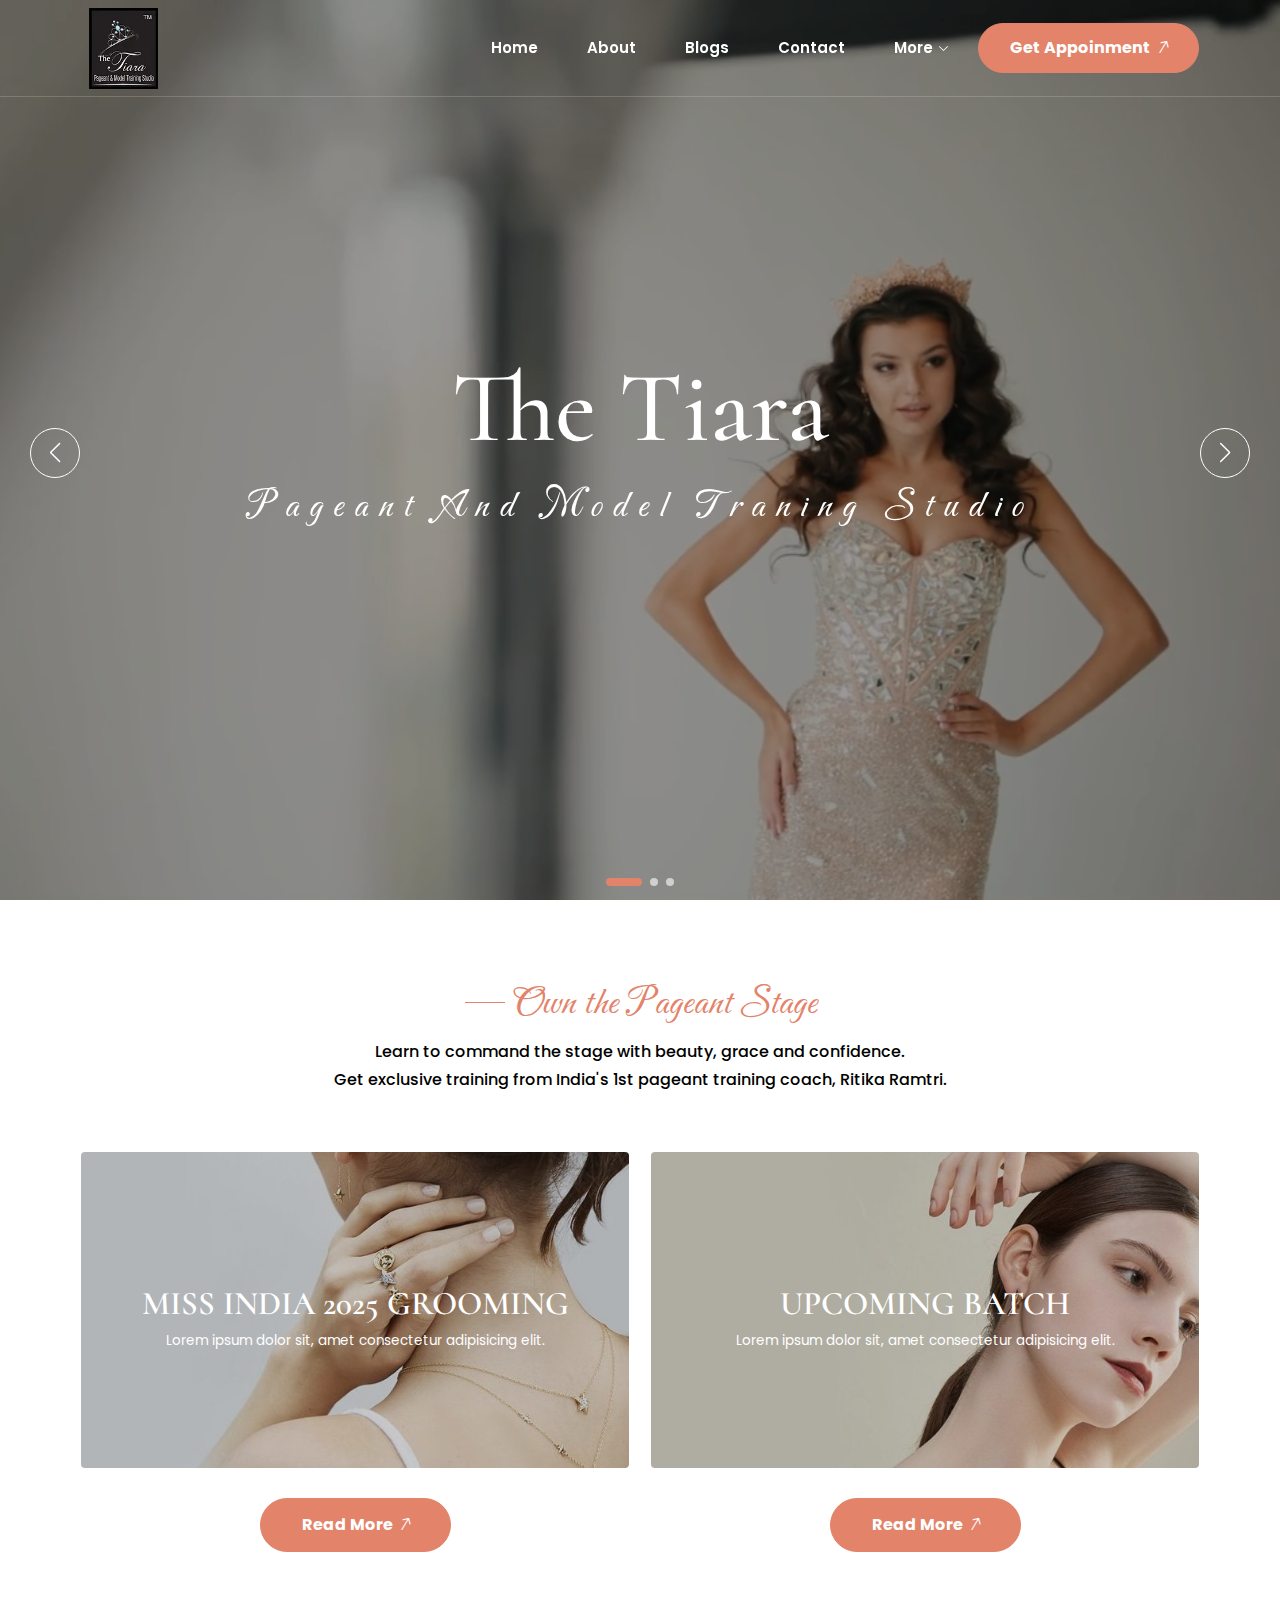
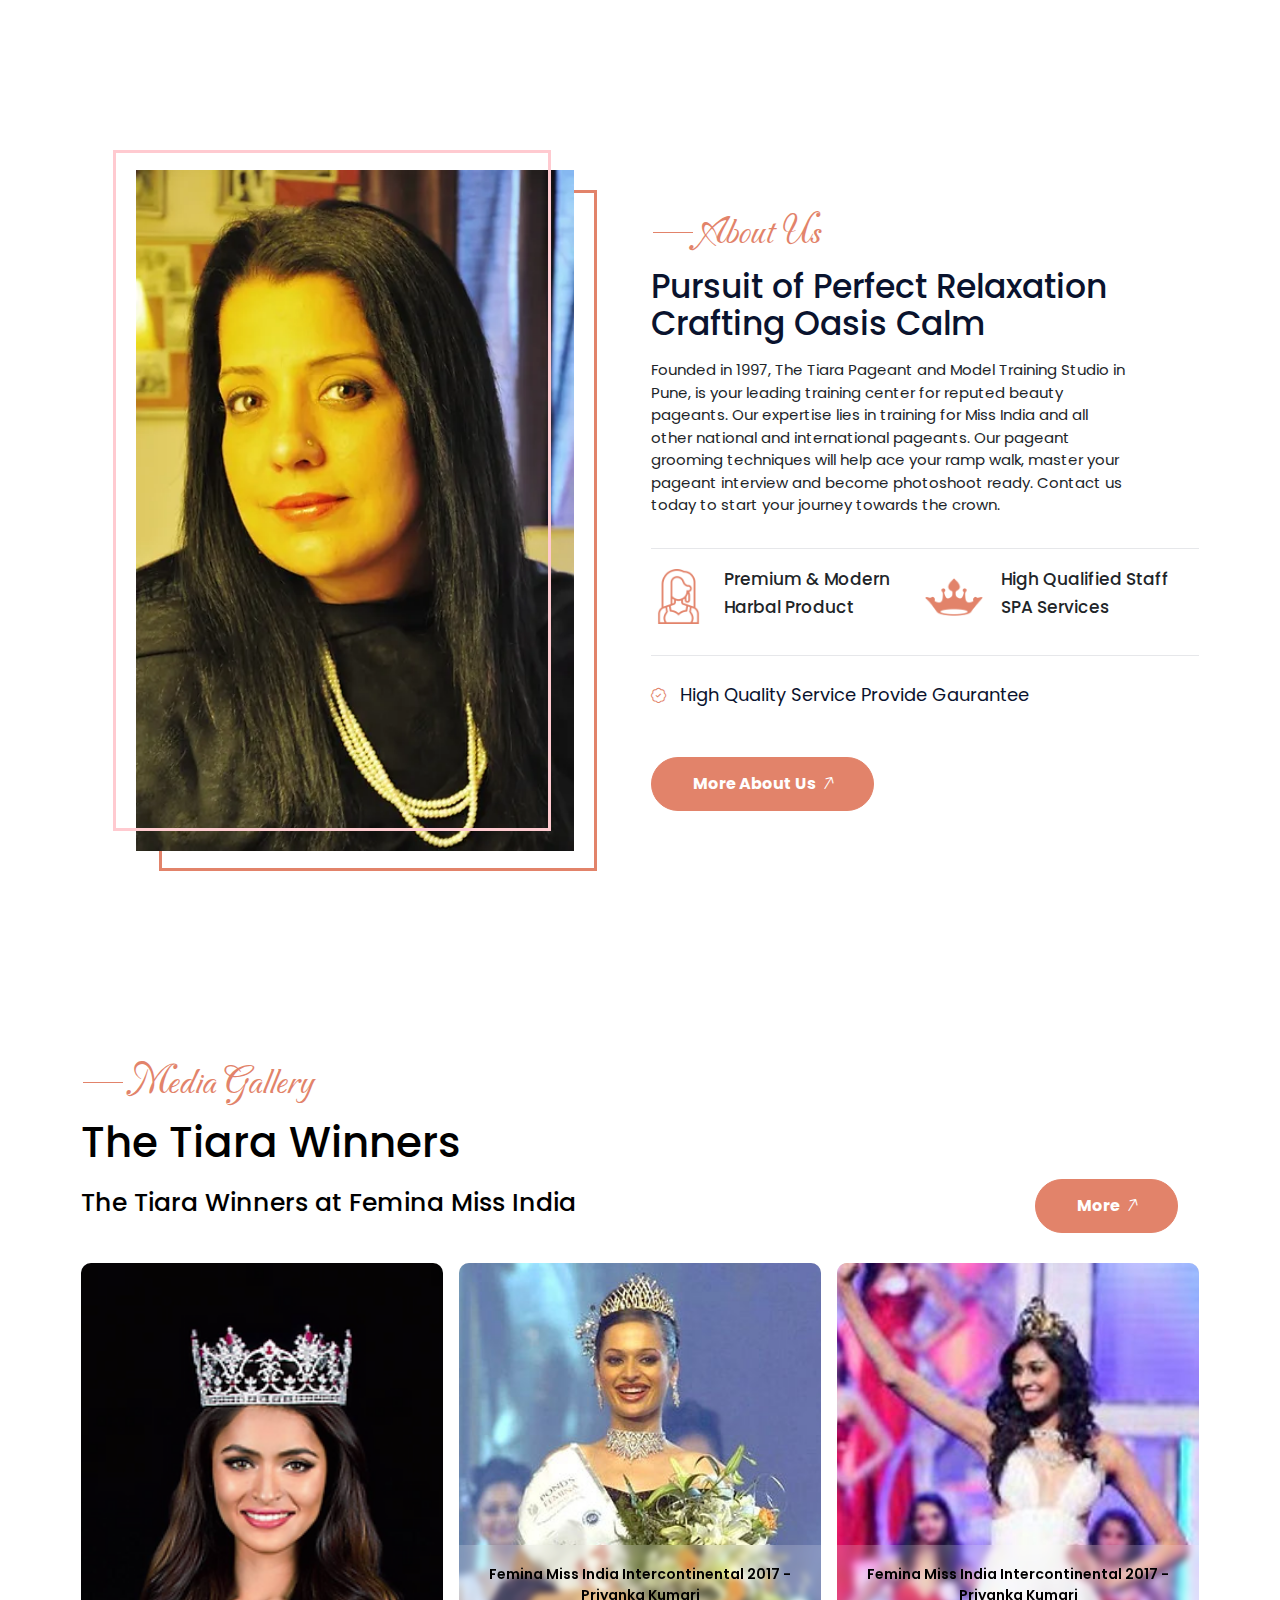
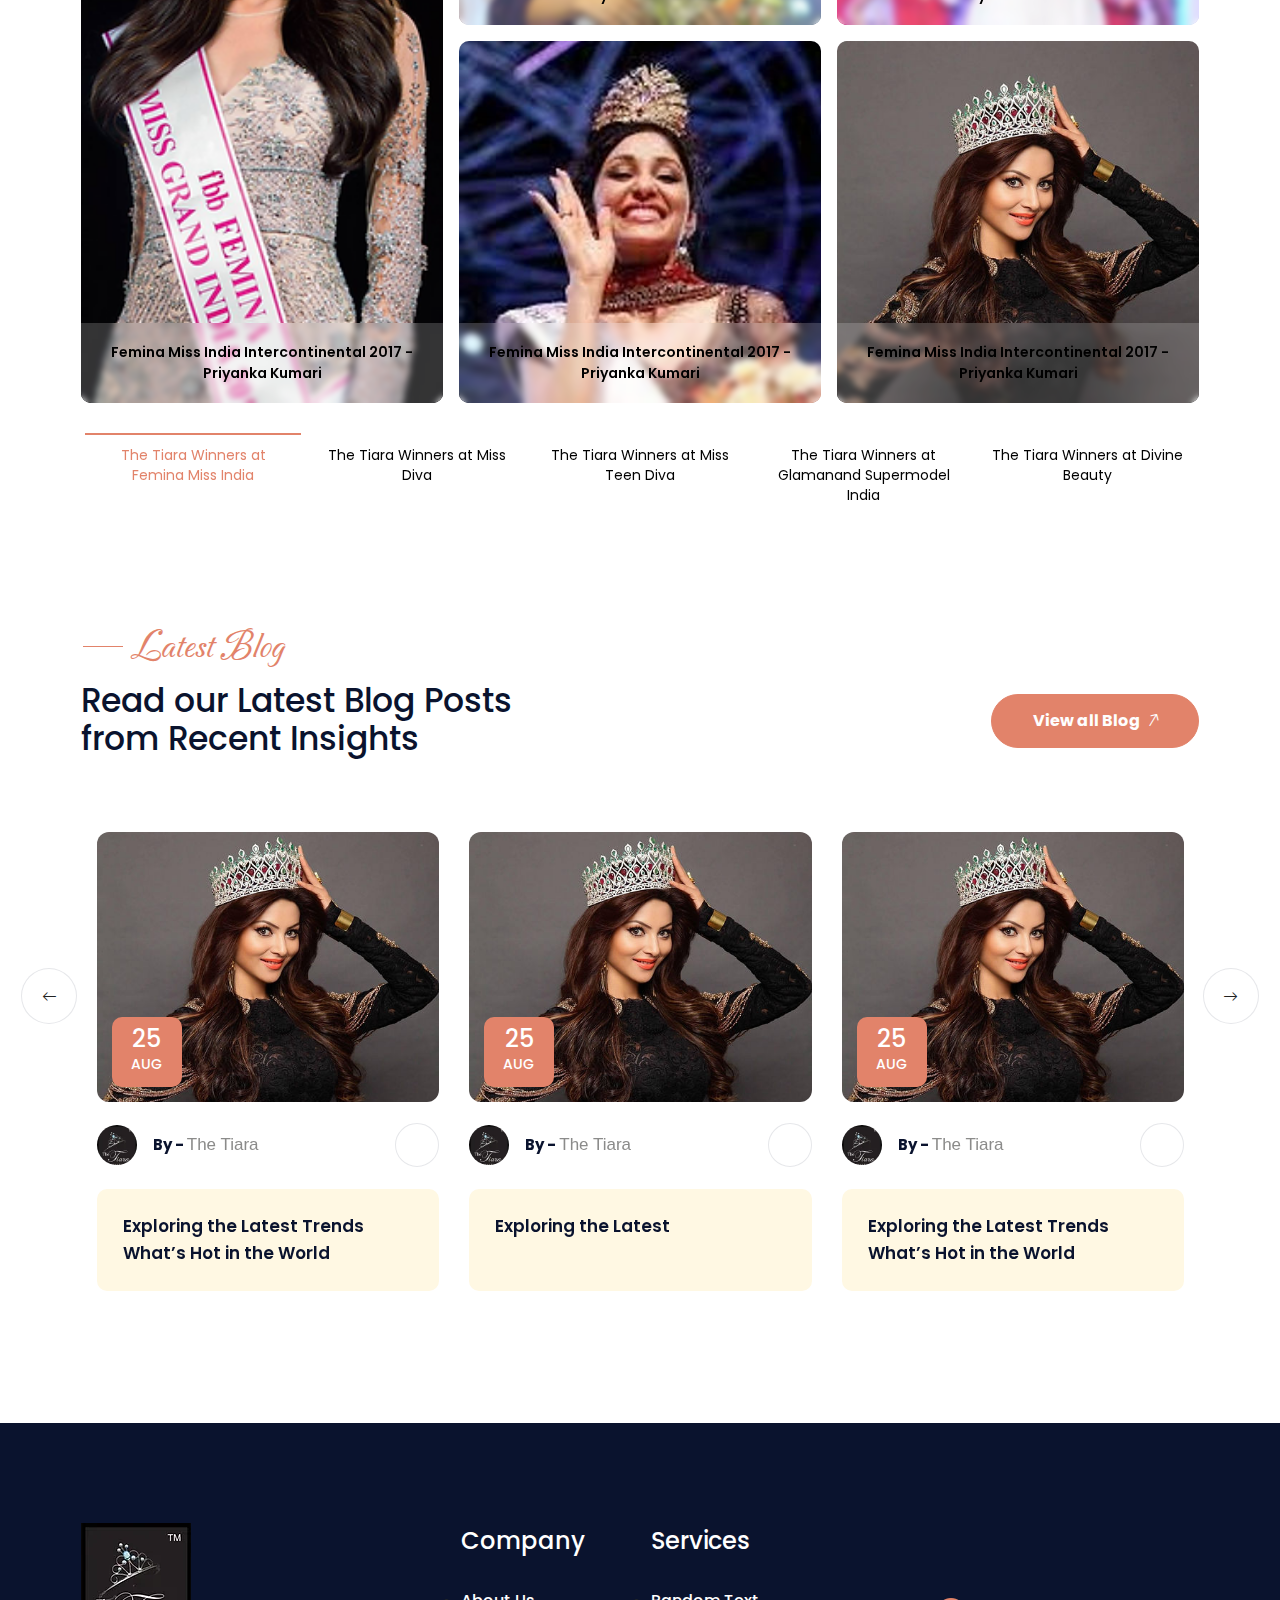
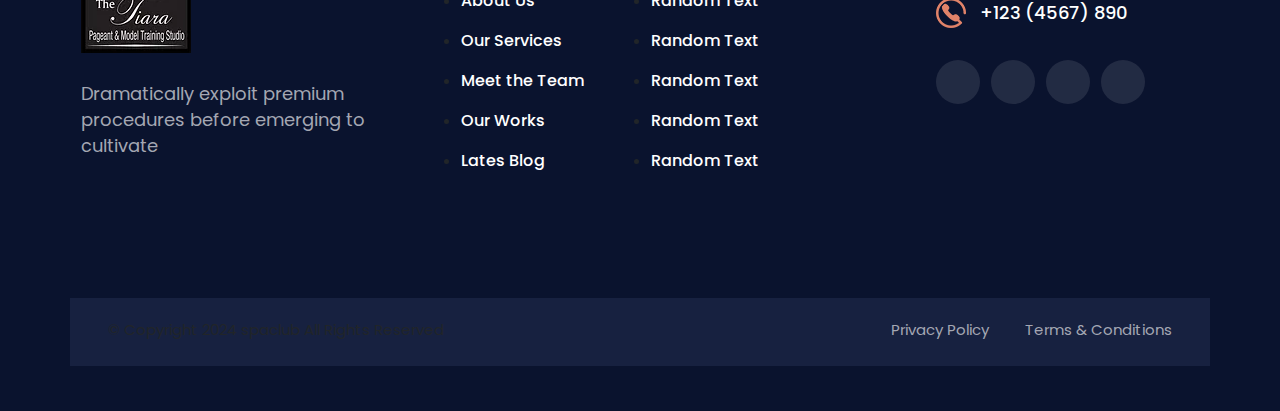
==== commit fdf3c3bf: "responsive" ====
--- a/index.html
+++ b/index.html
@@ -308,12 +308,12 @@
 			  <div class="swiper-slide">
 				<div class="outer-media">
 					<div class="row media-heading justify-content-between align-items-center">
-						<div class="col-lg-10 d-flex col-md-12">
+						<div class="col-lg-10 p-0 d-flex col-md-12">
 							<div class="media-title">
 								<h1>The Tiara Winners at Femina Miss India</h1>
 							</div>
 						</div>
-						<div class="col-lg-2 d-flex justify-content-end col-md-12">
+						<div class="col-lg-2 p-0 col-md-12">
 							<div class="project-button">
 								<a href="blog-grid.html">More<i class="bi bi-arrow-right"></i></a>
 							</div>
@@ -358,12 +358,12 @@
 			  <div class="swiper-slide">
 				<div class="outer-media">
 					<div class="row media-heading justify-content-between align-items-center">
-						<div class="col-lg-10 d-flex col-md-12">
+						<div class="col-lg-10 p-0 d-flex col-md-12">
 							<div class="media-title">
 								<h1>The Tiara Winners at Miss Teen Diva</h1>
 							</div>
 						</div>
-						<div class="col-lg-2 d-flex justify-content-end col-md-12">
+						<div class="col-lg-2 p-0 col-md-12">
 							<div class="project-button">
 								<a href="blog-grid.html">More<i class="bi bi-arrow-right"></i></a>
 							</div>
@@ -408,12 +408,12 @@
 			  <div class="swiper-slide">
 				<div class="outer-media">
 					<div class="row media-heading justify-content-between align-items-center">
-						<div class="col-lg-10 d-flex col-md-12">
+						<div class="col-lg-10 p-0 d-flex col-md-12">
 							<div class="media-title">
 								<h1>The Tiara Winners at Glamanand Supermodel India</h1>
 							</div>
 						</div>
-						<div class="col-lg-2 d-flex justify-content-end col-md-12">
+						<div class="col-lg-2 p-0 col-md-12">
 							<div class="project-button">
 								<a href="blog-grid.html">More<i class="bi bi-arrow-right"></i></a>
 							</div>
@@ -458,12 +458,12 @@
 			  <div class="swiper-slide">
 				<div class="outer-media">
 					<div class="row media-heading justify-content-between align-items-center">
-						<div class="col-lg-10 d-flex col-md-12">
+						<div class="col-lg-10 p-0 d-flex col-md-12">
 							<div class="media-title">
 								<h1>The Tiara Winners at Divine Beauty</h1>
 							</div>
 						</div>
-						<div class="col-lg-2 d-flex justify-content-end col-md-12">
+						<div class="col-lg-2 p-0 col-md-12">
 							<div class="project-button">
 								<a href="blog-grid.html">More<i class="bi bi-arrow-right"></i></a>
 							</div>
@@ -508,12 +508,12 @@
 			  <div class="swiper-slide">
 				<div class="outer-media">
 					<div class="row media-heading justify-content-between align-items-center">
-						<div class="col-lg-10 d-flex col-md-12">
+						<div class="col-lg-10 p-0 d-flex col-md-12">
 							<div class="media-title">
 								<h1>The Tiara Winners at Femina Miss India</h1>
 							</div>
 						</div>
-						<div class="col-lg-2 d-flex justify-content-end col-md-12">
+						<div class="col-lg-2 p-0 col-md-12">
 							<div class="project-button">
 								<a href="blog-grid.html">More<i class="bi bi-arrow-right"></i></a>
 							</div>
@@ -571,7 +571,7 @@
 		<div class="container">
 			<div class="row align-items-center">
 				<div class="col-lg-8 col-md-12">
-					<div class="section-title blog-section-title">
+					<div class="blog-section-title">
 						<h4>Latest Blog</h4>
 						<h1>Read our Latest Blog Posts</h1>
 						<h1>from Recent Insights</h1>
--- a/style.css
+++ b/style.css
@@ -123,7 +123,7 @@
     background: #fff;
     opacity: 0;
     visibility: hidden;
-    transition: 0.5s;
+    transition: 0.3s;
     top: 150%;
     z-index: 2;
     box-shadow: 0px 1px 3px rgba(0, 0, 0, 0.3);
@@ -139,7 +139,8 @@
     text-transform: capitalize;
     font-size: 16px;
     font-weight: 600;
-    transition: 0.5s;
+    transition: 0.3s;
+    visibility: hidden;
     position: relative;
     z-index: 1;
 }
@@ -202,6 +203,30 @@
     visibility: visible;
 }
 
+.header-menu ul li:hover .sub-menu a {
+    visibility: visible;
+}
+
+.header-menu ul li .sub-menu li a:hover {
+    color: #fff;
+}
+
+.header-menu ul li .sub-menu li a:hover:before {
+    height: 100%;
+    top: 0;
+}
+.header-menu ul li .sub-menu li a:before {
+    position: absolute;
+    content: "";
+    width: 100%;
+    height: 0;
+    left: 0;
+    bottom: 0;
+    background: var(--primary-color);
+    z-index: -1;
+    transition: 0.5s;
+}
+
 /* @media only screen and (min-width: 320px) and (max-width: 574px) {
     .header-area {
         display: none;
@@ -247,7 +272,7 @@
 .sticky {
     left: 0;
     margin: auto;
-    position: fixed !important;
+    position: relative !important;
     top: 0;
     width: 100%;
     -webkit-box-shadow: 0 2px 5px -2px rgba(0, 0, 0, 0.1);
@@ -264,6 +289,10 @@
     color: black !important;
 }
 
+.inner-style.sticky .header-menu ul li .sub-menu li a:hover {
+    color: #fff !important;
+}
+
 @keyframes slideInDown {
     0% {
         -webkit-transform: translate3d(0, -100%, 0);
@@ -410,7 +439,6 @@
     font-size: 40px;
     letter-spacing: 10px;
     font-family: "Carattere", cursive;
-    
     color: white;
 }
 
@@ -452,6 +480,26 @@
     top: 10%;
     width: 200px;
     animation: dance 2s alternate infinite
+}
+
+@media screen and (max-width: 575px) {
+    .item-content p {
+        font-size: 26px !important;
+    }
+}
+
+@media (max-width: 768px) {
+    .swiper-button-next, .swiper-button-prev {
+        display: none !important;
+    }
+
+    .item-content h1 {
+        font-size: 80px;
+    }
+    
+    .item-content p {
+        font-size: 38px;
+    }
 }
 
 @keyframes dance {
@@ -694,6 +742,22 @@
     .about-title {
         margin-top: 3rem;
     }
+
+    .media-title {
+        margin-bottom: 40px;
+    }
+    
+}
+
+@media only screen and (min-width: 320px) and (max-width: 574px) {
+    .section-title h1 {
+        font-size: 20px;
+        line-height: 14px;
+    }
+    .about-title h1 {
+        font-size: 20px;
+        line-height: 14px;
+    }
 }
 
 @media (min-width: 575px) and (max-width: 767px) {
@@ -708,9 +772,10 @@
     }
 
     .about-title h1 {
-        font-size: 32px !important;
-        line-height: 32px !important;
-    }
+        font-size: 28px !important;
+        line-height: 30px !important;
+    }
+    
 }
 
 @media (min-width: 768px) and (max-width: 991px) {
@@ -723,6 +788,24 @@
         font-size: 14px;
         line-height: 14px;
     }
+    
+    .about-title h1 {
+        font-size: 38px !important;
+        line-height: 40px !important;
+    }
+}
+
+@media (min-width: 992px) and (max-width: 1199px) {
+    .section-title h1 {
+        font-size: 25px;
+        line-height: 26px;
+    }
+    
+
+    .pricing-area .section-title h1 {
+        font-size: 16px;
+        line-height: 17px;
+    }
 }
 
 @media (min-width: 1200px) and (max-width: 1399px) {
@@ -736,7 +819,7 @@
 /* about-section */
 
 .about-area {
-    padding: 80px 0 121px;
+    padding: 10px 0 121px;
     position: relative;
     min-height: 100vh;
 }
@@ -1000,10 +1083,12 @@
     margin-bottom: 30px;
 }
 
+
 .media-title h1 {
     font-size: 30px;
     /* line-height: 42px; */
     color: black;
+    text-align: left;
     font-weight: 500;
 }
 
@@ -1134,7 +1219,7 @@
     background-repeat: no-repeat;
     background-size: cover;
     padding: 119px 0 117px;
-    margin: 0 63px 0;
+    /* margin: 0 63px 0; */
 }
 
 .single-service-box {
@@ -1257,16 +1342,39 @@
     color: #222;
 }
 
-.blog-area .section-title {
+.blog-section-title h4 {
+    font-size: 40px;
+    font-weight: 400;
+    /* color: #FB68FF; */
+    color: var(--primary-color);
+    font-family: 'Carattere', cursive;;
+    margin: 0 0 14px 50px;
+    position: relative;
+    display: inline-block;
+}
+
+.blog-section-title h4:before {
+    position: absolute;
+    content: "";
+    width: 40px;
+    height: 1px;
+    left: -48px;
+    top: 22px;
+    background: var(--primary-color);
+}
+
+.blog-area .blog-section-title {
     margin-bottom: 63px;
 }
 
-.section-title.blog-section-title h1 {
+.blog-section-title h1 {
     font-size: 42px;
     line-height: 42px;
     color: #0a132e;
     font-weight: 500;
 }
+
+
 
 /* .single-blog-box {
     position: relative;
@@ -1411,16 +1519,125 @@
     transition: 0.5s;
 }
 
+.blog-content a:hover {
+    color: var(--primary-color);
+}
 /* custom-blog-content end */
 
 .blog-area .project-button {
     text-align: right;
+}
+
+@media only screen and (min-width: 320px) and (max-width: 574px) {
+    .blog-section-title h1 {
+        font-size: 20px;
+        line-height: 14px;
+    }
+    
+    .media-area-title h1  {
+        font-size: 24px;
+       
+        line-height: 14px;
+    }
+
+    .media-title h1  {
+        font-size: 16px;
+        line-height: 13px;
+    }
+
+    .blog-area .project-button {
+        text-align: left;
+        margin-bottom: 40px;
+    }
+
+    .media-area .project-button {
+        text-align: left;
+        margin-bottom: 40px;
+    }
+
+
+}
+
+@media (min-width: 575px) and (max-width: 767px) {
+    .blog-section-title h1 {
+        font-size: 28px;
+        line-height: 30px;
+    }
+
+    .media-title h1  {
+        font-size: 16px;
+        line-height: 13px;
+    }
+
+    .media-area-title h1 {
+        font-size: 28px;
+        line-height: 30px;
+    }
+
+    .blog-area .project-button {
+        text-align: left;
+        margin-bottom: 40px;
+    }
+
+    .media-area .project-button {
+        text-align: left;
+        margin-bottom: 40px;
+    }
+}
+
+@media (min-width: 768px) and (max-width: 991px) {
+    .blog-section-title h1 {
+        font-size: 38px;
+        line-height: 40px;
+    }
+
+    .media-title h1  {
+        font-size: 14px;
+        line-height: 12px;
+    }
+
+    .media-area-title h1 {
+        font-size: 38px;
+        line-height: 40px;
+    }
+
+    .blog-area .project-button {
+        text-align: left;
+        margin-bottom: 40px;
+    }
+
+    .media-area .project-button {
+        text-align: left;
+        margin-bottom: 40px;
+    }
+}
+
+@media (min-width: 992px) and (max-width: 1199px) {
+    .blog-content a {
+        font-size: 14px;
+        line-height: 23px;
+    }
+
+    .media-title h1  {
+        font-size: 25px !important;
+        line-height: 26px !important;
+    }
+
+    .blog-section-title h1 {
+        font-size: 25px !important;
+        line-height: 26px !important;
+    }
 }
 
 @media (min-width: 1200px) and (max-width: 1399px) {
     .blog-section-title h1 {
         font-size: 33px;
         line-height: 30px;
+    }
+
+    .blog-content a {
+        font-size: 17px;
+        line-height: 27px;
     }
 }
 
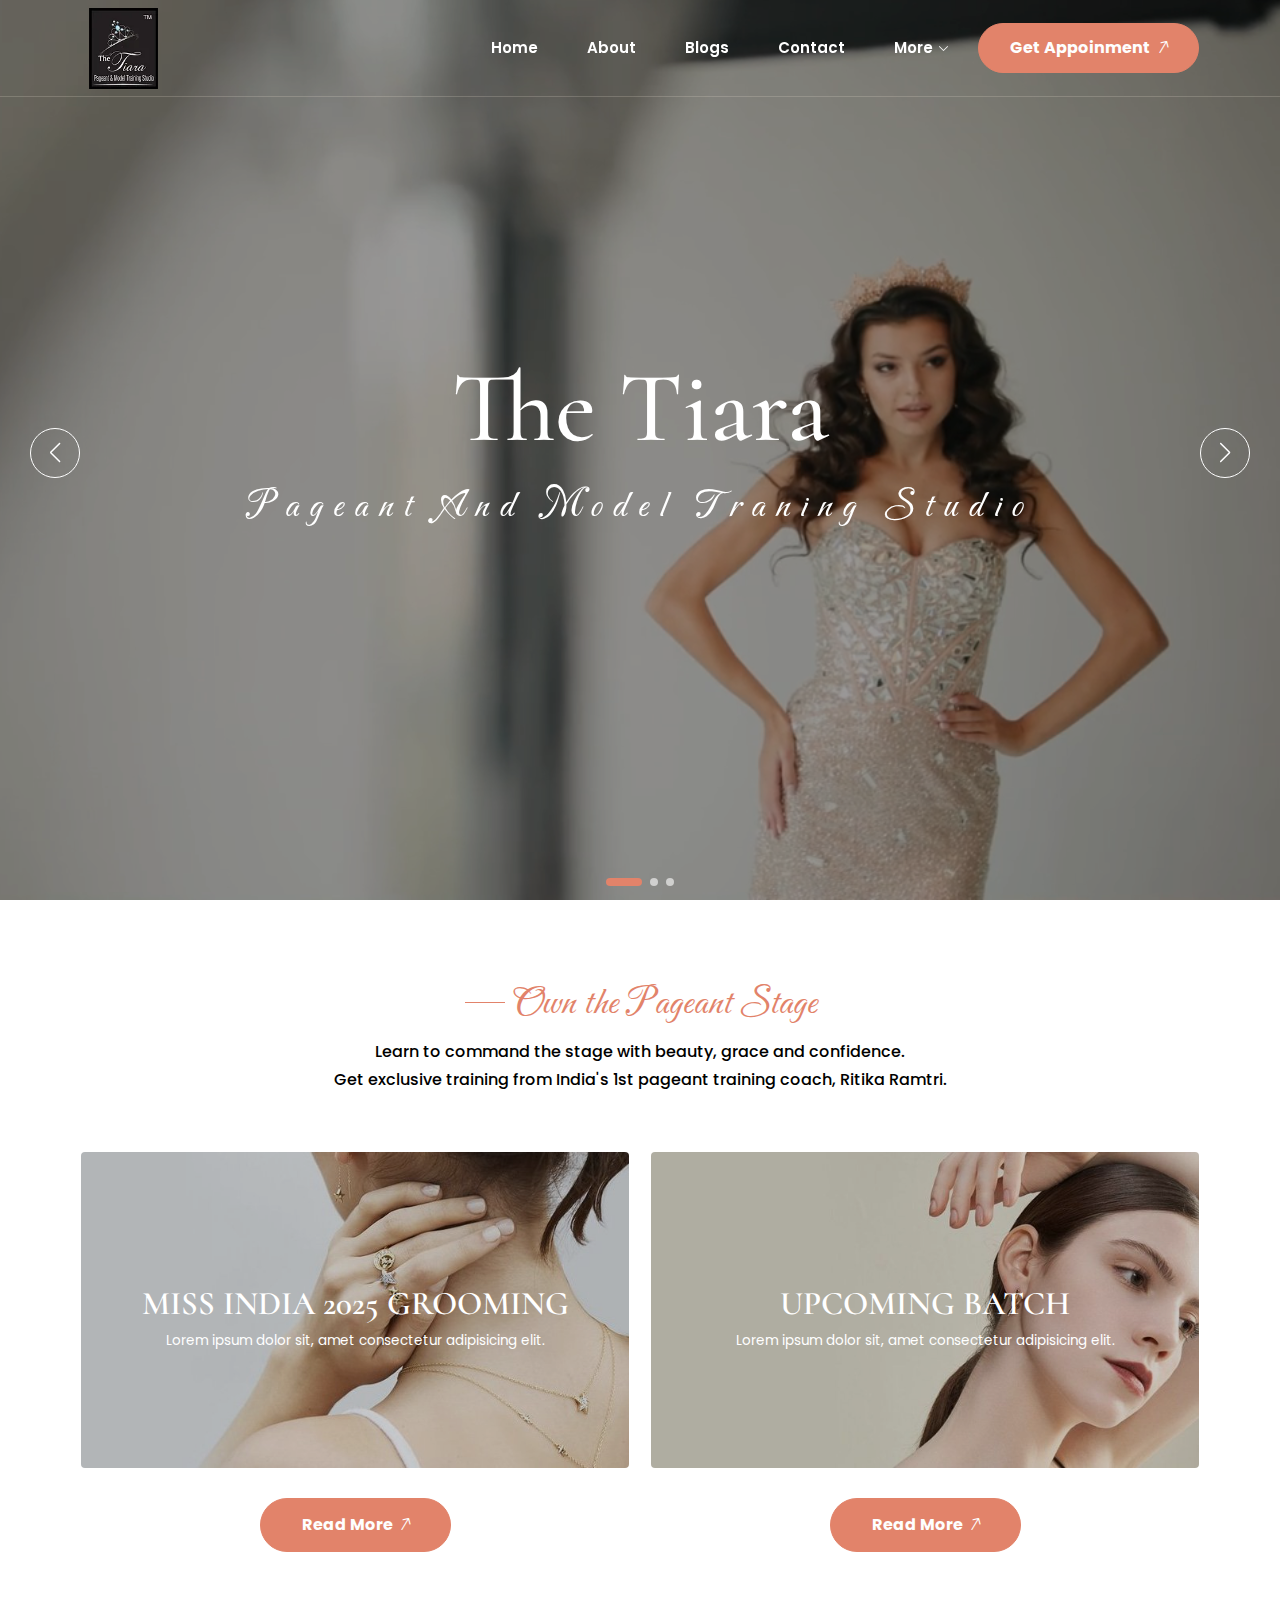
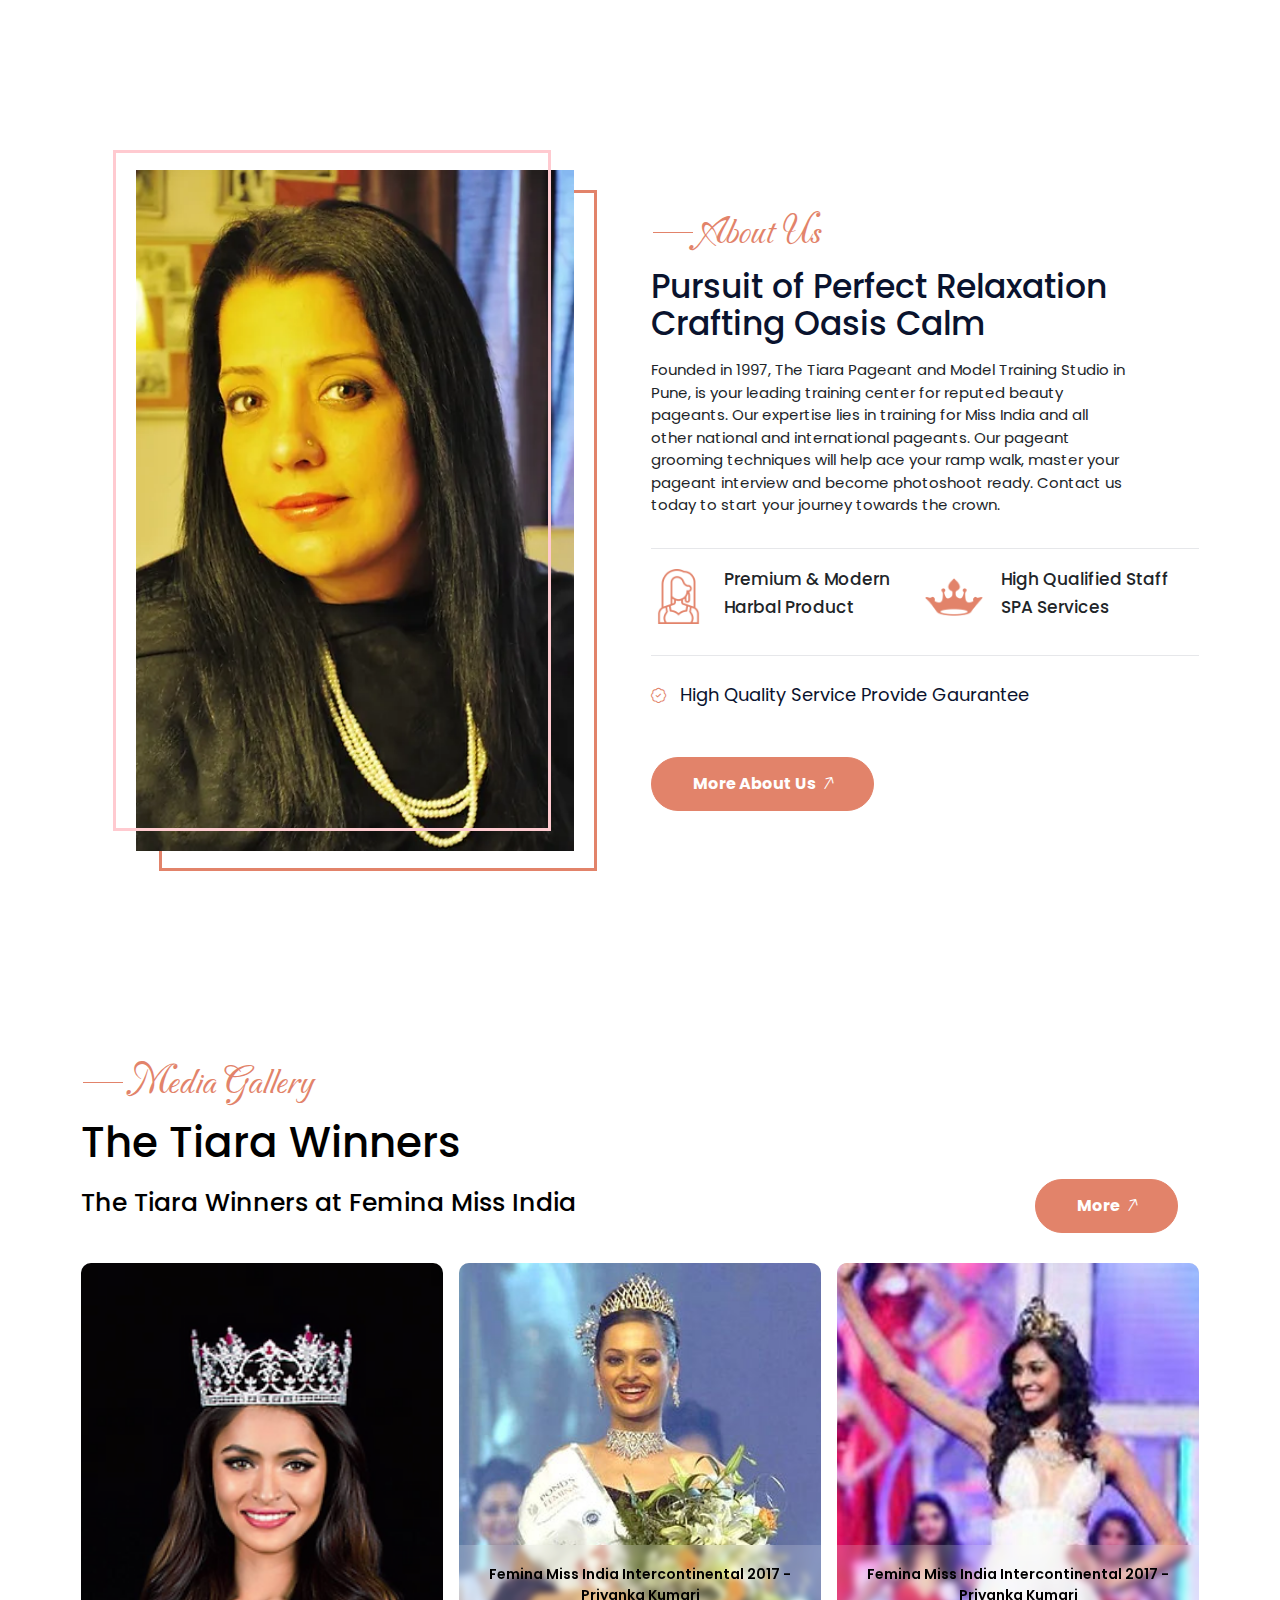
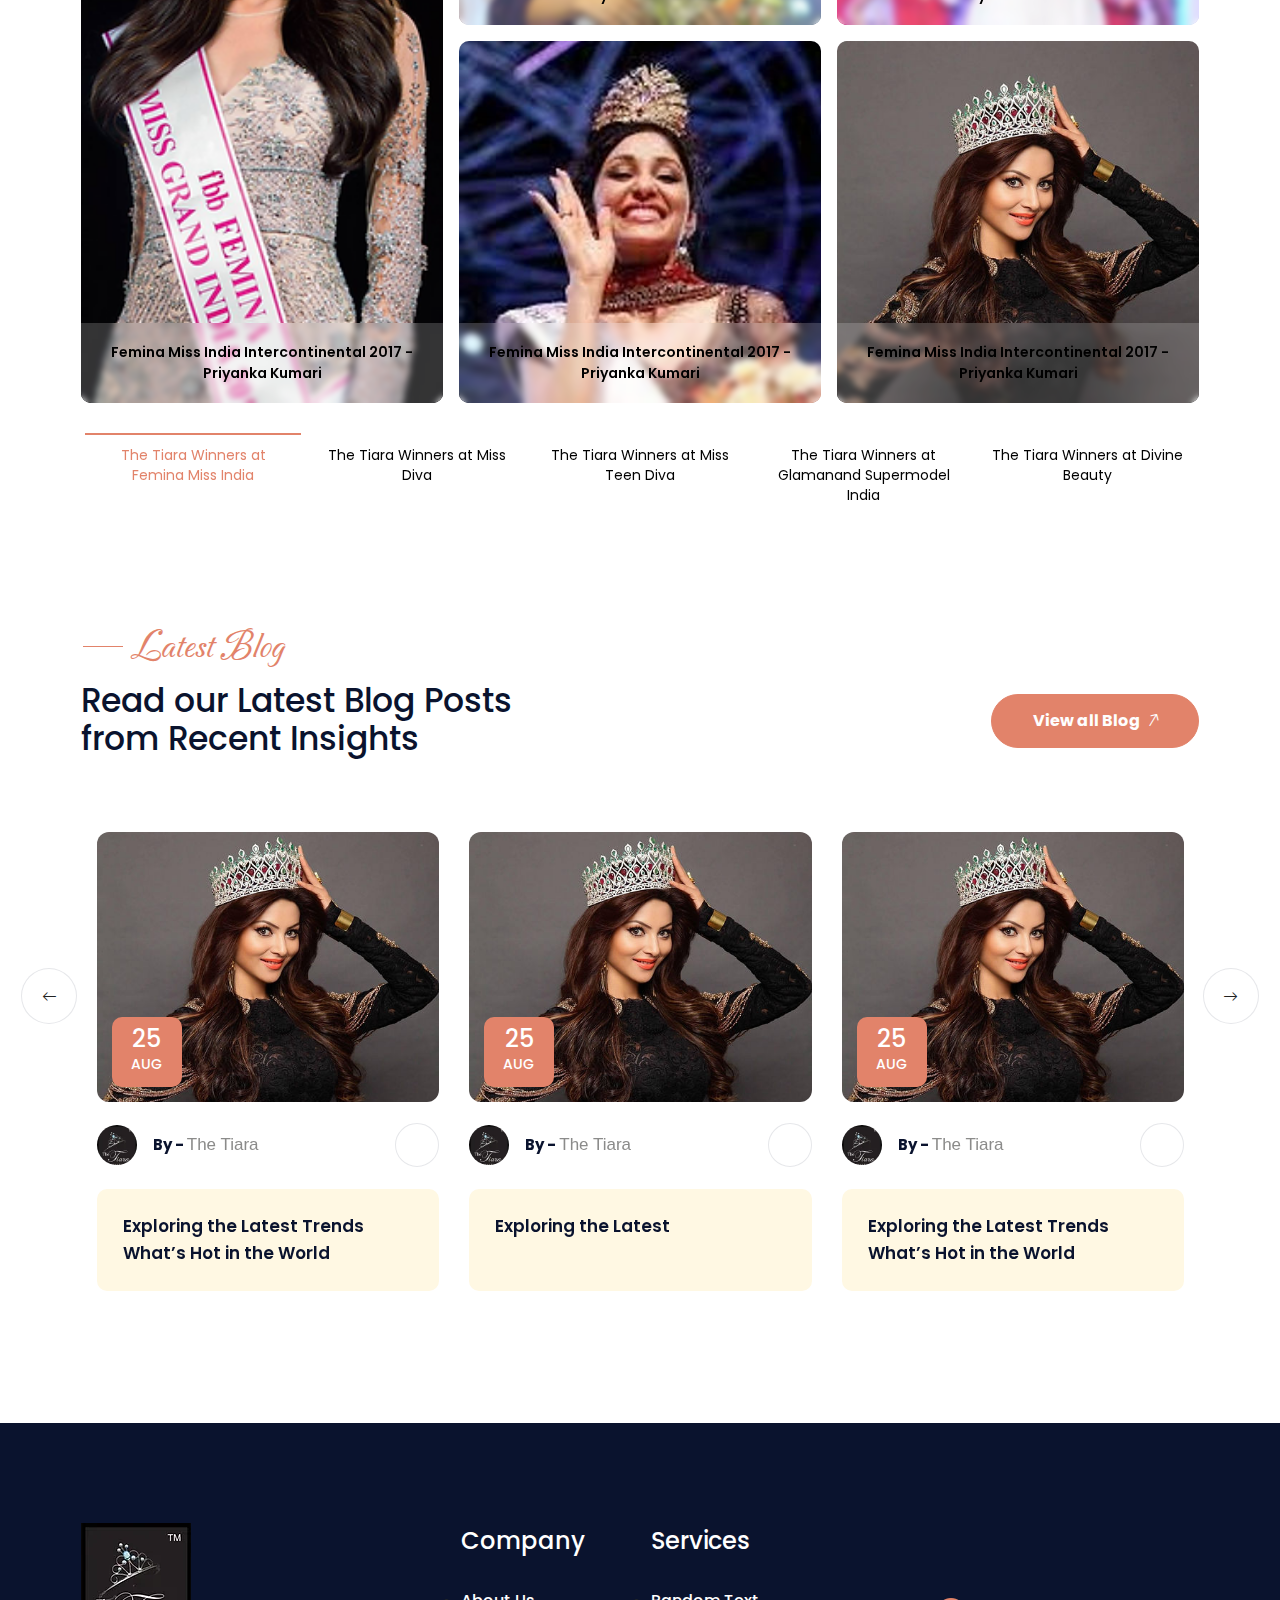
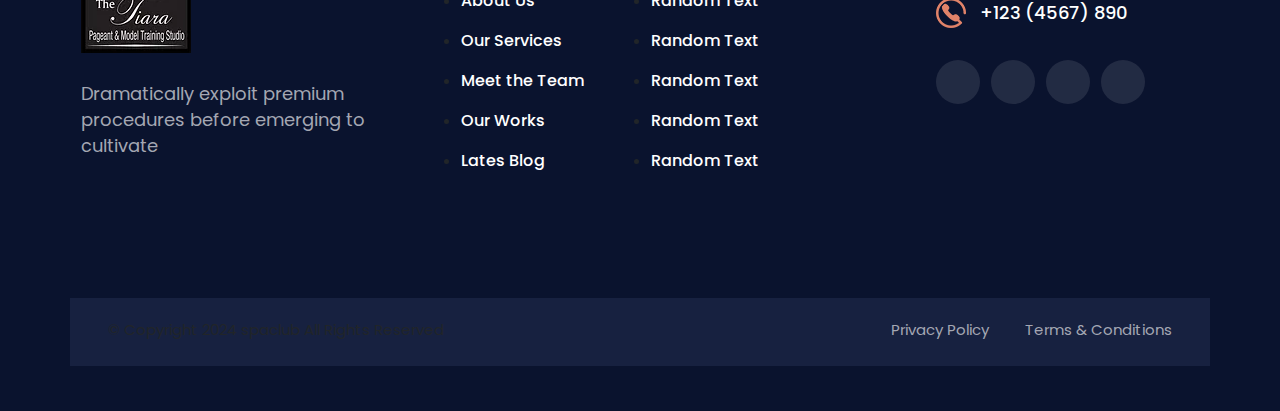
==== commit 8405c50a: "mobile-nav" ====
--- a/index.html
+++ b/index.html
@@ -84,37 +84,34 @@
 	<!-- Start Main Menu Area -->
 	<!--==================================================-->
 	<div class="mobile-menu-area sticky d-sm-block d-md-block d-lg-none">
-		<div class="mobile-menu">
-			<div class="container">
-				<div class="row justify-content-between align-items-center">
-					<div class="col-2 d-flex align-items-center justify-content-center logo">
-						<a href="index.html">
-							<img class="w-50" src="assets/logo.webp" alt="logo">
-						</a>
-					</div>
-					<div class="col-1 mobile-menu d-flex align-items-center justify-content-center">
-						<span onclick="toggleNav()" class="fs-4">
-							☰
-						</span>
-					</div>
-				</div>
-			</div>
-			<div class="main-mobile-menu" id="mobileMenu">
-				<ul class="list-unstyled mb-0">
-					<li><a href="index.html"
-							class="d-block py-2 px-3 text-decoration-none text-dark border-top">Home</a></li>
-					<li><a href="about.html"
-							class="d-block py-2 px-3 text-decoration-none text-dark border-top">About</a></li>
-					<li><a href="blog-details.html"
-							class="d-block py-2 px-3 text-decoration-none text-dark border-top">Blog</a></li>
-					<li><a href="contact.html"
-							class="d-block py-2 px-3 text-decoration-none text-dark border-top">Contact</a></li>
-					<li><a href="more.html" class="d-block py-2 px-3 text-decoration-none text-dark border-top">More</a>
-					</li>
-				</ul>
-			</div>
-		</div>
-	</div>
+        <div class="mobile-menu">
+            <div class="container">
+                <div class="row justify-content-between align-items-center py-2">
+                    <div class="col-6 d-flex align-items-center justify-content-start logo">
+                        <a href="index.html">
+                            <img class="w-50" src="assets/logo.webp" alt="logo">
+                        </a>
+                    </div>
+                    <div class="col-6 d-flex align-items-center justify-content-end">
+                        <div class="hamburger-icon" onclick="toggleNav()">
+                            <span class="line"></span>
+                            <span class="line"></span>
+                            <span class="line"></span>
+                        </div>
+                    </div>
+                </div>
+            </div>
+            <div class="main-mobile-menu" id="mobileMenu">
+                <ul class="list-unstyled mb-0">
+                    <li><a href="index.html" class="d-block py-2 px-3 text-decoration-none text-dark border-top">Home</a></li>
+                    <li><a href="about.html" class="d-block py-2 px-3 text-decoration-none text-dark border-top">About</a></li>
+                    <li><a href="blog-details.html" class="d-block py-2 px-3 text-decoration-none text-dark border-top">Blog</a></li>
+                    <li><a href="contact.html" class="d-block py-2 px-3 text-decoration-none text-dark border-top">Contact</a></li>
+                    <li><a href="more.html" class="d-block py-2 px-3 text-decoration-none text-dark border-top">More</a></li>
+                </ul>
+            </div>
+        </div>
+    </div>
 	<!--==================================================-->
 	<!-- End Main Menu Area -->
 	<!--==================================================-->
@@ -1068,6 +1065,14 @@
 		// 		]
 		// 	});
 		// });
+
+		function toggleNav() {
+		    const mobileMenu = document.getElementById('mobileMenu');
+		    const hamburgerIcon = document.querySelector('.hamburger-icon');
+		    mobileMenu.classList.toggle('active');
+		    hamburgerIcon.classList.toggle('open');
+		}
+
 		$(document).ready(function () {
 			$('.service-list-1').owlCarousel({
 				loop: true,
--- a/style.css
+++ b/style.css
@@ -305,44 +305,100 @@
     }
 }
 
-.mobile-menu{
-    height: 70px;
+.mobile-menu-area {
+    /* background-color: #ffffff; */
+    box-shadow: 0 2px 10px rgba(0, 0, 0, 0.1);
+}
+
+.mobile-menu-area .logo img {
+    transition: transform 0.3s ease;
+}
+
+.mobile-menu-area .logo img:hover {
+    transform: scale(1.1);
+}
+
+.hamburger-icon {
+    width: 30px;
+    height: 20px;
+    position: relative;
+    cursor: pointer;
+}
+
+.hamburger-icon .line {
+    display: block;
+    position: absolute;
+    height: 3px;
+    width: 100%;
+    background: #000;
+    border-radius: 9px;
+    opacity: 1;
+    left: 0;
+    transform: rotate(0deg);
+    transition: .25s ease-in-out;
+}
+
+.hamburger-icon .line:nth-child(1) {
+    top: 0px;
+}
+
+.hamburger-icon .line:nth-child(2) {
+    top: 10px;
+}
+
+.hamburger-icon .line:nth-child(3) {
+    top: 20px;
+}
+
+.hamburger-icon.open .line:nth-child(1) {
+    top: 10px;
+    transform: rotate(135deg);
+}
+
+.hamburger-icon.open .line:nth-child(2) {
+    opacity: 0;
+    left: -60px;
+}
+
+.hamburger-icon.open .line:nth-child(3) {
+    top: 10px;
+    transform: rotate(-135deg);
 }
 
 .main-mobile-menu {
     max-height: 0;
     overflow: hidden;
-    transition: max-height 0.3s ease-out;
+    transition: max-height 0.5s ease;
+}
+
+.main-mobile-menu.active {
+    max-height: 300px;
+}
+
+.main-mobile-menu ul li a {
+    transition: background-color 0.3s ease, color 0.3s ease;
+}
+
+.main-mobile-menu ul li a:hover {
     background-color: #f8f9fa;
-}
-.main-mobile-menu.show {
-    max-height: 300px; /* Adjust based on your menu height */
-}
-.mobile-menu span {
-    cursor: pointer;
-}
-.main-mobile-menu ul {
-    display: flex;
-    flex-direction: column;
-    width: 100%;
-    flex-wrap: wrap;
-}
-
-.main-mobile-menu ul li {
-    list-style: none;
-    border-top: 1px solid #ddd
-}
-
-.main-mobile-menu ul li a {
-    display: block;
-    background-color: white;
-    width: 100%;
-    text-decoration: none;
-    color: black;
-    font-size: 1.2rem;
-    padding: 1rem;
-}
-
+    color: #007bff !important;
+}
+
+@keyframes fadeIn {
+    from { opacity: 0; transform: translateY(-10px); }
+    to { opacity: 1; transform: translateY(0); }
+}
+
+.main-mobile-menu.active ul li {
+    animation: fadeIn 0.5s ease forwards;
+    opacity: 0;
+}
+
+.main-mobile-menu.active ul li:nth-child(1) { animation-delay: 0.1s; }
+.main-mobile-menu.active ul li:nth-child(2) { animation-delay: 0.2s; }
+.main-mobile-menu.active ul li:nth-child(3) { animation-delay: 0.3s; }
+.main-mobile-menu.active ul li:nth-child(4) { animation-delay: 0.4s; }
+.main-mobile-menu.active ul li:nth-child(5) { animation-delay: 0.5s; }
 /* hero-page */
 
 .hero {
@@ -1849,4 +1905,4 @@
 .pageant-button a:hover:before {
     width: 100%;
     left: 0;
-}+}
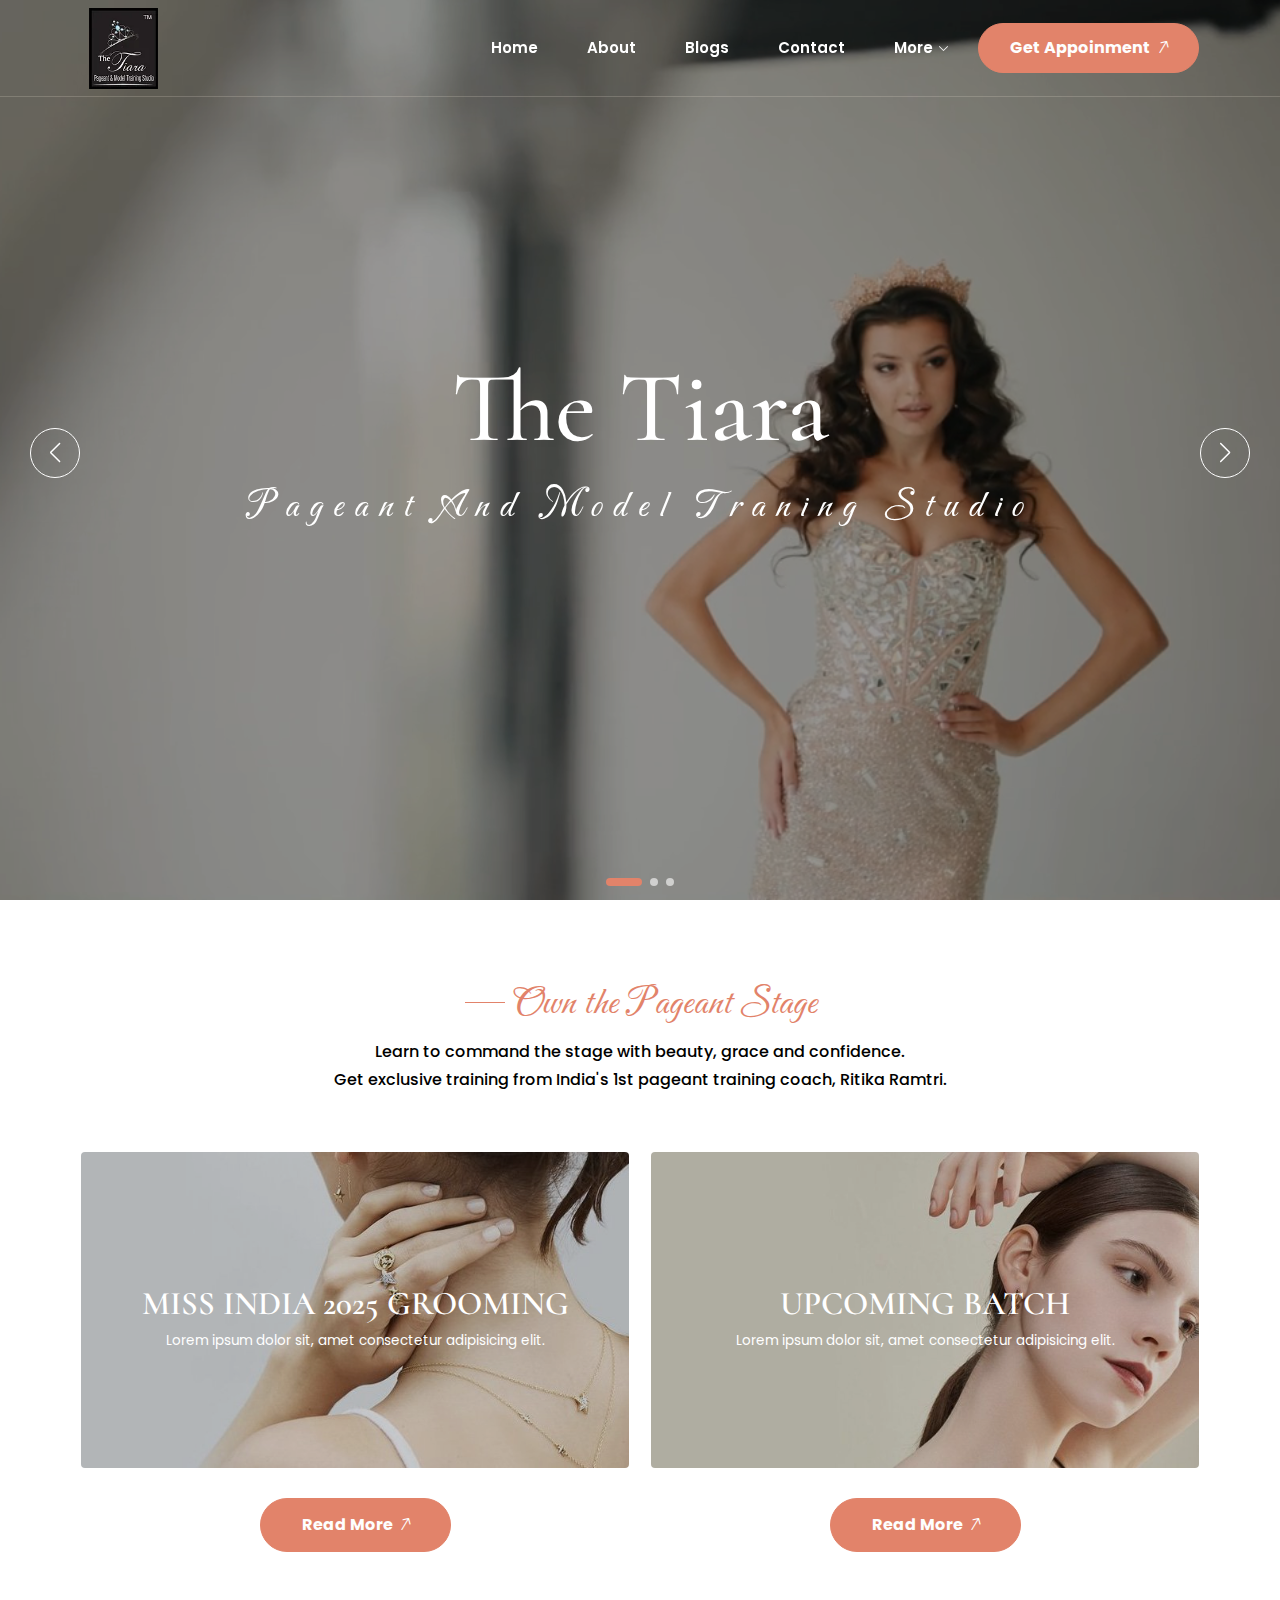
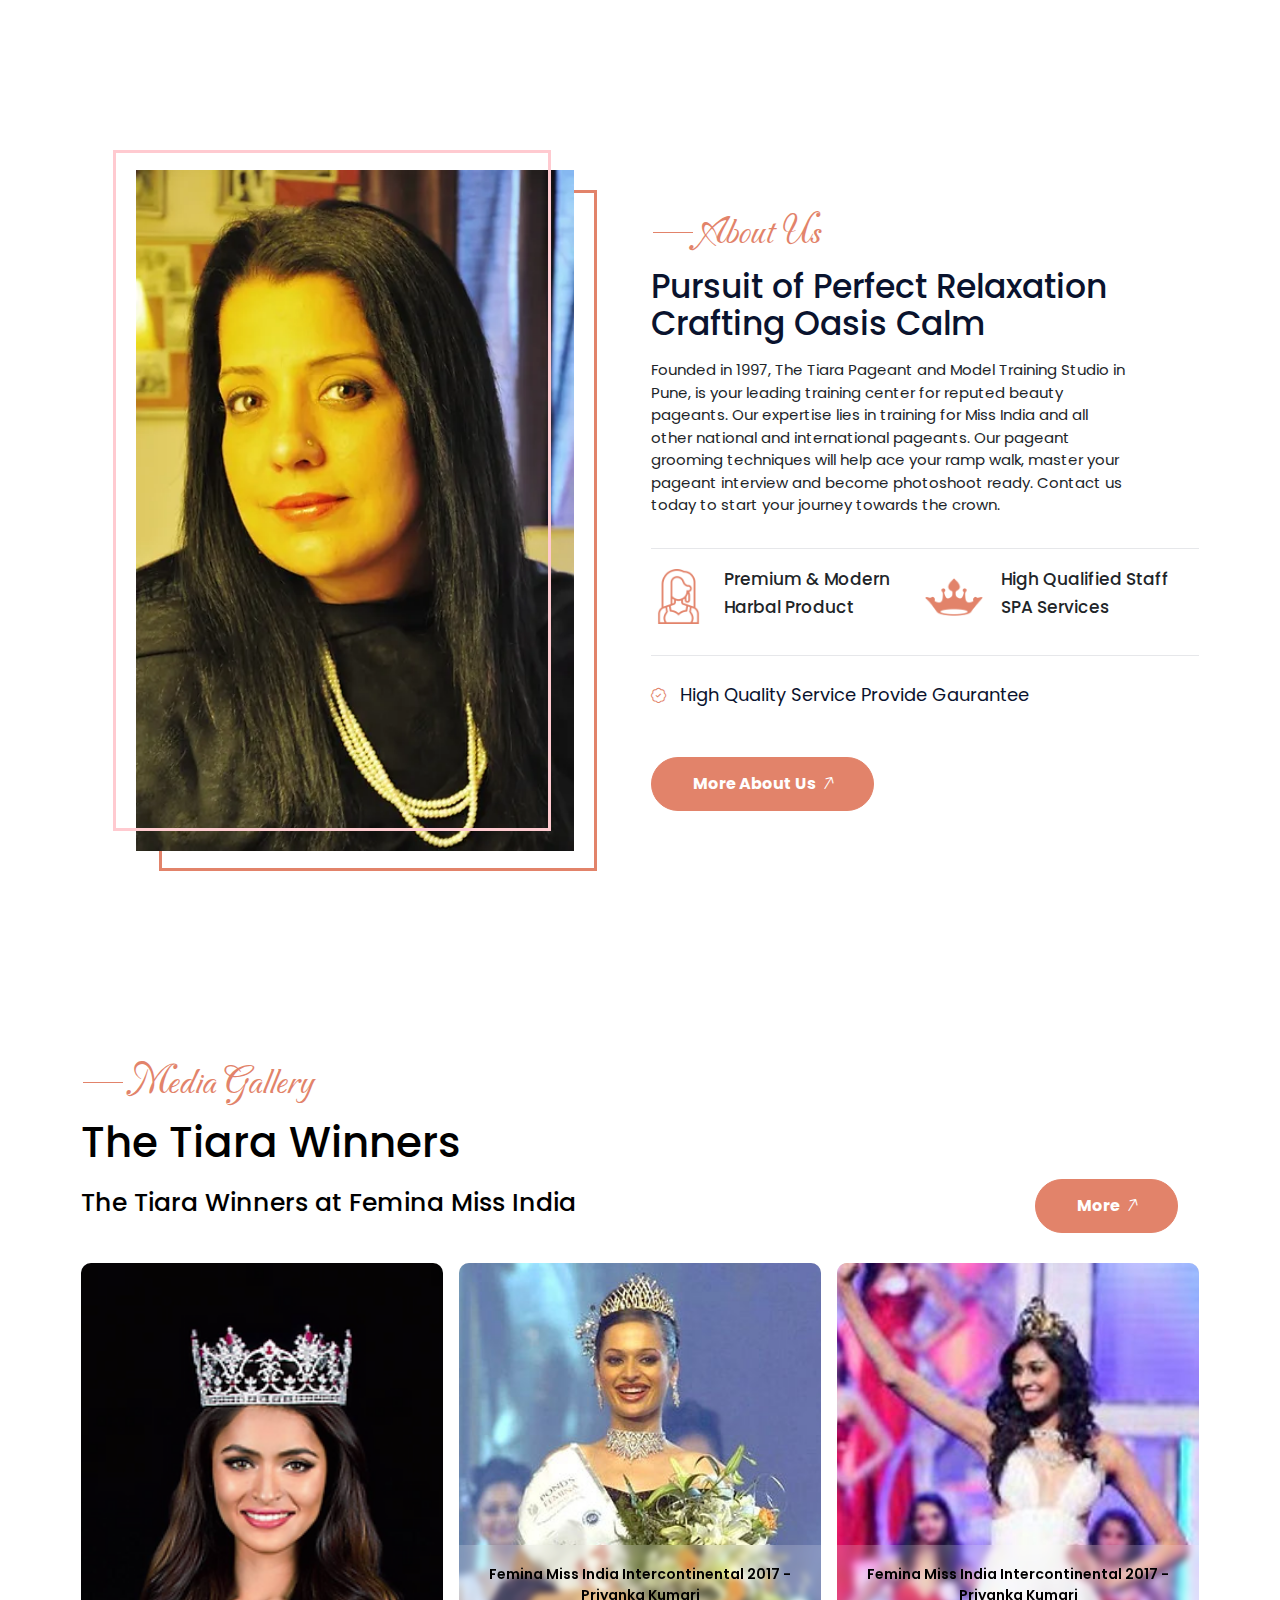
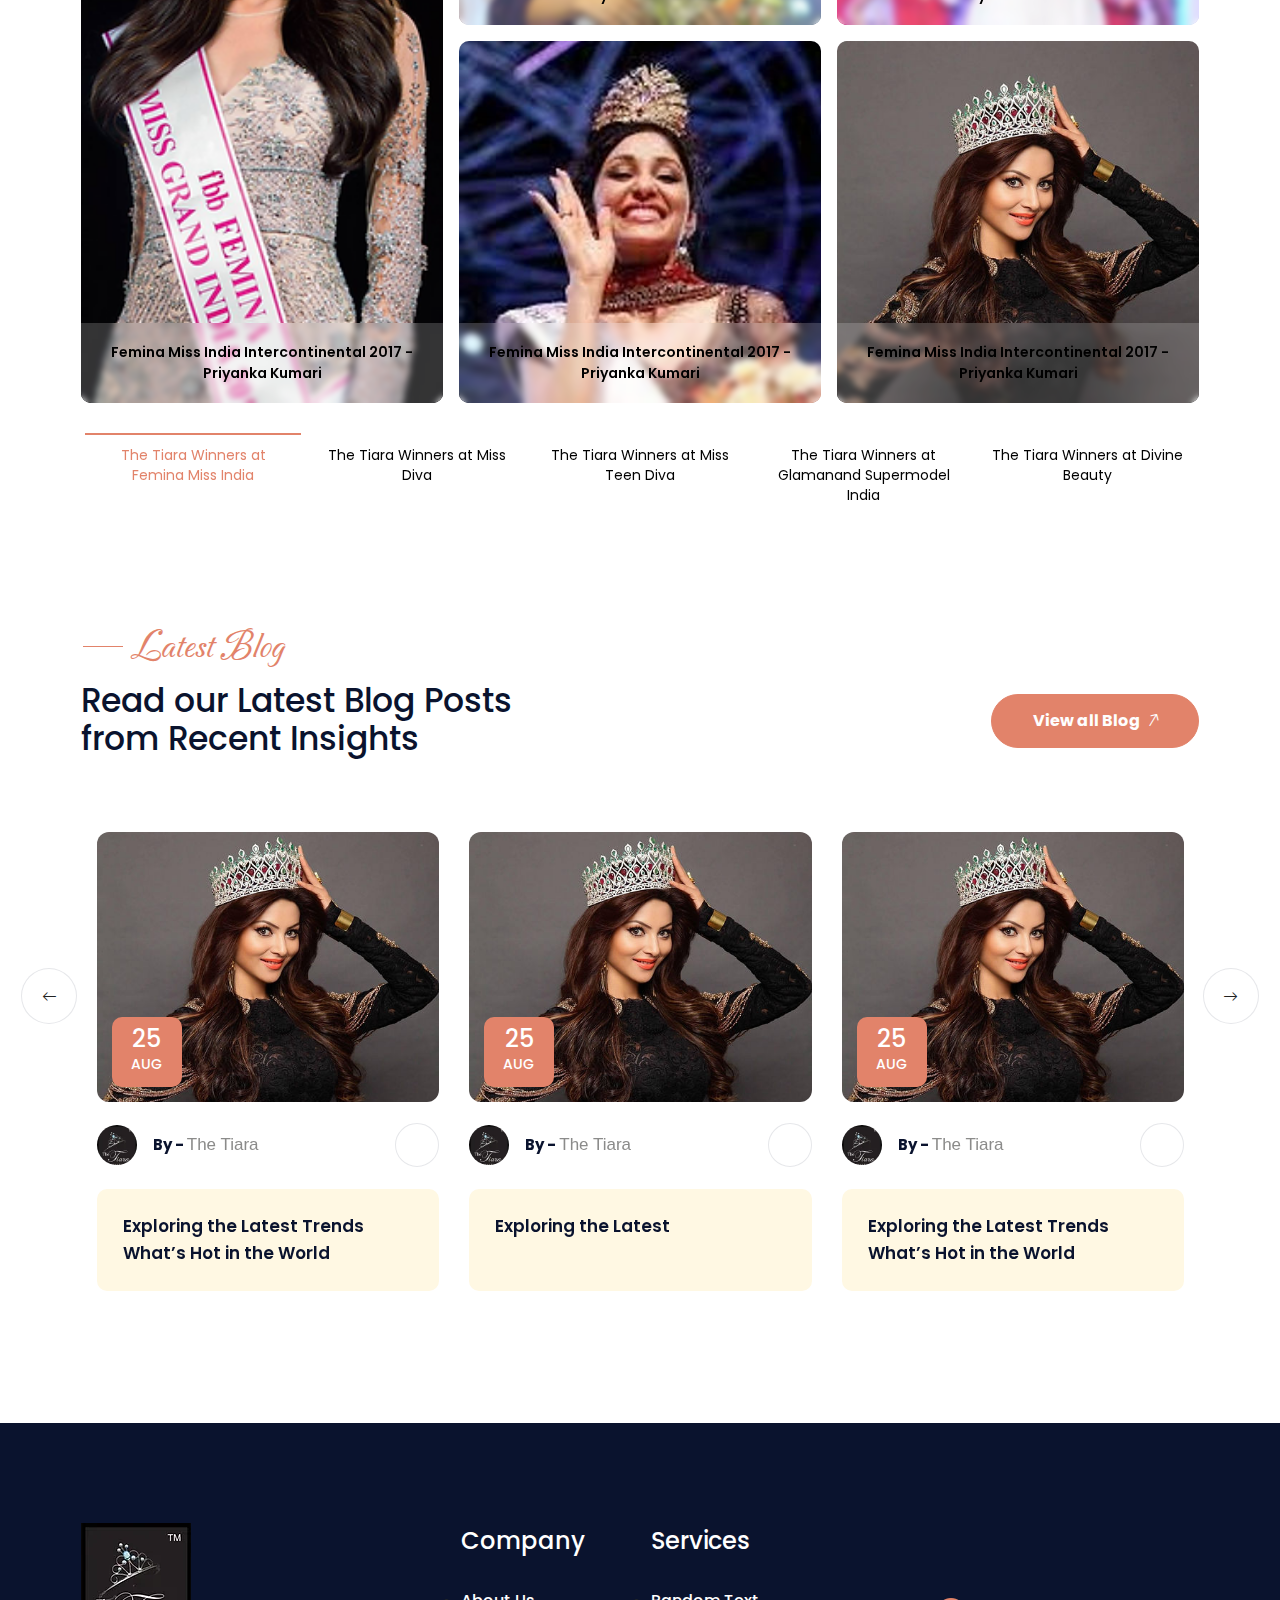
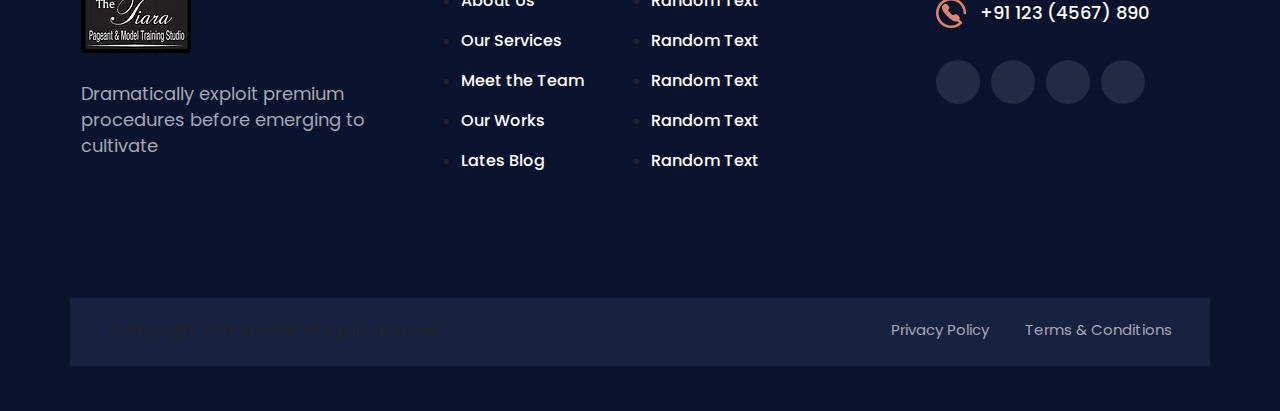
==== commit 0dfdca47: "contact-page" ====
--- a/index.html
+++ b/index.html
@@ -977,7 +977,7 @@
 				</div>
 				<div class="col-lg-3 col-md-6">
 					<div class="footar-contact">
-						<p><img src="assets/call-icon.png" alt="">+123 (4567) 890</p>
+						<p><img src="assets/call-icon.png" alt="">+91 123 (4567) 890</p>
 					</div>
 					<div class="footar-social-icon">
 						<ul>
--- a/style.css
+++ b/style.css
@@ -272,7 +272,7 @@
 .sticky {
     left: 0;
     margin: auto;
-    position: relative !important;
+    position: fixed !important;
     top: 0;
     width: 100%;
     -webkit-box-shadow: 0 2px 5px -2px rgba(0, 0, 0, 0.1);
@@ -285,6 +285,12 @@
     animation-name: slideInDown;
 }
 
+@media (min-width: 768px) and (max-width: 991px) {
+    .sticky {
+        position: absolute !important;
+    }
+}
+
 .inner-style.sticky .header-menu ul li a {
     color: black !important;
 }
@@ -333,7 +339,7 @@
     background: #000;
     border-radius: 9px;
     opacity: 1;
-    left: 0;
+    right: 0;
     transform: rotate(0deg);
     transition: .25s ease-in-out;
 }
@@ -357,7 +363,7 @@
 
 .hamburger-icon.open .line:nth-child(2) {
     opacity: 0;
-    left: -60px;
+    right: -60px;
 }
 
 .hamburger-icon.open .line:nth-child(3) {
@@ -1906,3 +1912,233 @@
     width: 100%;
     left: 0;
 }
+
+/* contact-page-start-here */
+
+.breadcumb-area {
+    background: url('assets/about-big-1.jpg');
+    background-repeat: no-repeat;
+    background-size: cover;
+    background-position: center center;
+    padding: 276px 0 183px;
+}
+
+.breadcumb-content {
+    text-align: center;
+}
+
+.breadcumb-content h4 {
+    font-size: 50px;
+    color: #ffff;
+    font-family: 'Cormorant', serif;
+    text-transform: uppercase;
+    margin: 0 0 9px;
+    font-weight: 500;
+}
+
+.breadcumb-content ul li {
+    display: inline-block;
+    color: #ffff;
+    font-family: var(--body-fonts);
+    text-transform: uppercase;
+}
+
+.breadcumb-content ul li a {
+    display: inline-block;
+    color: var(--primary-color);
+}
+
+.breadcumb-content ul li {
+    display: inline-block;
+    color: #ffff;
+    text-transform: uppercase;
+}
+
+.inner-style.contact-area {
+    padding: 120px 0 120px;
+}
+
+.inner-style .row.add-backgroun {
+    background-color: #f8f6f3;
+    padding: 98px 67px 101px;
+}
+
+.inner-style.contact-area .section-title {
+    margin-bottom: 41px;
+}
+
+.inner-style .single-contact-box {
+    display: flex;
+    align-items: center;
+    gap: 18px;
+    margin-bottom: 41px;
+    position: relative;
+}
+
+.inner-style .single-contact-box:before {
+    position: absolute;
+    content: "";
+    width: 95%;
+    height: 1px;
+    left: 5px;
+    bottom: -19px;
+    background: #6161612b;
+}
+
+.inner-style .contact-icon i {
+    background: #ffff;
+    color: var(--primary-color);
+    width: 65px;
+    height: 65px;
+    text-align: center;
+    line-height: 65px;
+    border-radius: 50%;
+    display: inline-block;
+}
+
+.inner-style .contact-title h4 {
+    font-size: 15px;
+    line-height: 26px;
+    color: #616161;
+    font-weight: 400;
+    font-family: var(--body-fonts);
+}
+
+.inner-style .contact-title p {
+    font-size: 22px;
+    color: #1e1e1e;
+    font-weight: 500;
+    font-family: var(--title-fonts);
+    line-height: 32px;
+}
+
+.inner-style .single-contact-form {
+    background-color: #272727;
+    padding: 42px 53px 60px;
+    text-align: center;
+}
+
+.inner-style.contact-area .section-title p {
+    margin: 0;
+    margin-top: 21px;
+    width: 90%;
+}
+
+.inner-style .contact-content h4 {
+    font-size: 28px;
+    text-transform: uppercase;
+    color: #ffffff;
+    font-weight: 500;
+    margin-bottom: 26px;
+}
+
+.inner-style .single-input-box input {
+    background: transparent !important;
+    border: 1px solid #acacac4f;
+    color: #ffff;
+    outline: 0;
+    width: 100%;
+    height: 60px;
+    position: relative;
+    margin-bottom: 11px;
+    padding: 0 21px;
+}
+
+.inner-style .single-input-box button {
+    background: var(--primary-color);
+    font-size: 16px;
+    text-transform: uppercase;
+    color: #ffffff;
+    font-weight: 500;
+    font-family: var(--title-fonts);
+    width: 100%;
+    border: transparent;
+    padding: 16px 0;
+    margin-top: 13px;
+    position: relative;
+    z-index: 1;
+    transition: 0.5s;
+}
+
+.inner-style .single-input-box button:hover {
+    color: var(--primary-color);
+}
+
+.inner-style .single-input-box button:hover:before {
+    width: 100%;
+    left: 0;
+}
+
+.inner-style .single-input-box button:before {
+    position: absolute;
+    content: "";
+    width: 0;
+    height: 100%;
+    left: 50%;
+    top: 0;
+    background: #fff;
+    z-index: -1;
+    transition: 0.5s;
+}
+
+.inner-style .single-input-box textarea {
+    background: transparent !important;
+    border: 1px solid #acacac4f;
+    color: #acacac;
+    outline: 0;
+    width: 100%;
+    height: 120px;
+    position: relative;
+    padding: 9px 19px;
+    margin-top: 17px;
+}
+
+@media only screen and (min-width: 320px) and (max-width: 574px) {
+    .breadcumb-content h4 {
+        font-size: 22px;
+    }
+
+    .inner-style .row.add-backgroun {
+        padding: 98px 10px 101px;
+    }
+
+    .inner-style .single-contact-box {
+        display: block;
+        text-align: center;
+    }
+
+    .inner-style .contact-title p {
+        font-size: 16px;
+        line-height: 24px;
+    }
+
+    .inner-style .single-contact-form {
+        padding: 20px 16px 30px;
+    }
+
+    .inner-style.contact-area .section-title p {
+        width: 100%;
+    }
+}
+
+@media (min-width: 575px) and (max-width: 767px) {
+    .inner-style .row.add-backgroun {
+        padding: 98px 10px 101px;
+    }
+}
+
+@media (min-width: 768px) and (max-width: 991px) {
+    .inner-style .row.add-backgroun {
+        padding: 98px 36px 101px;
+    }
+}
+
+@media (min-width: 992px) and (max-width: 1199px) {
+    .inner-style .row.add-backgroun {
+        padding: 82px 18px 69px;
+    }
+
+    .inner-style .contact-title p {
+        font-size: 16px;
+    }
+}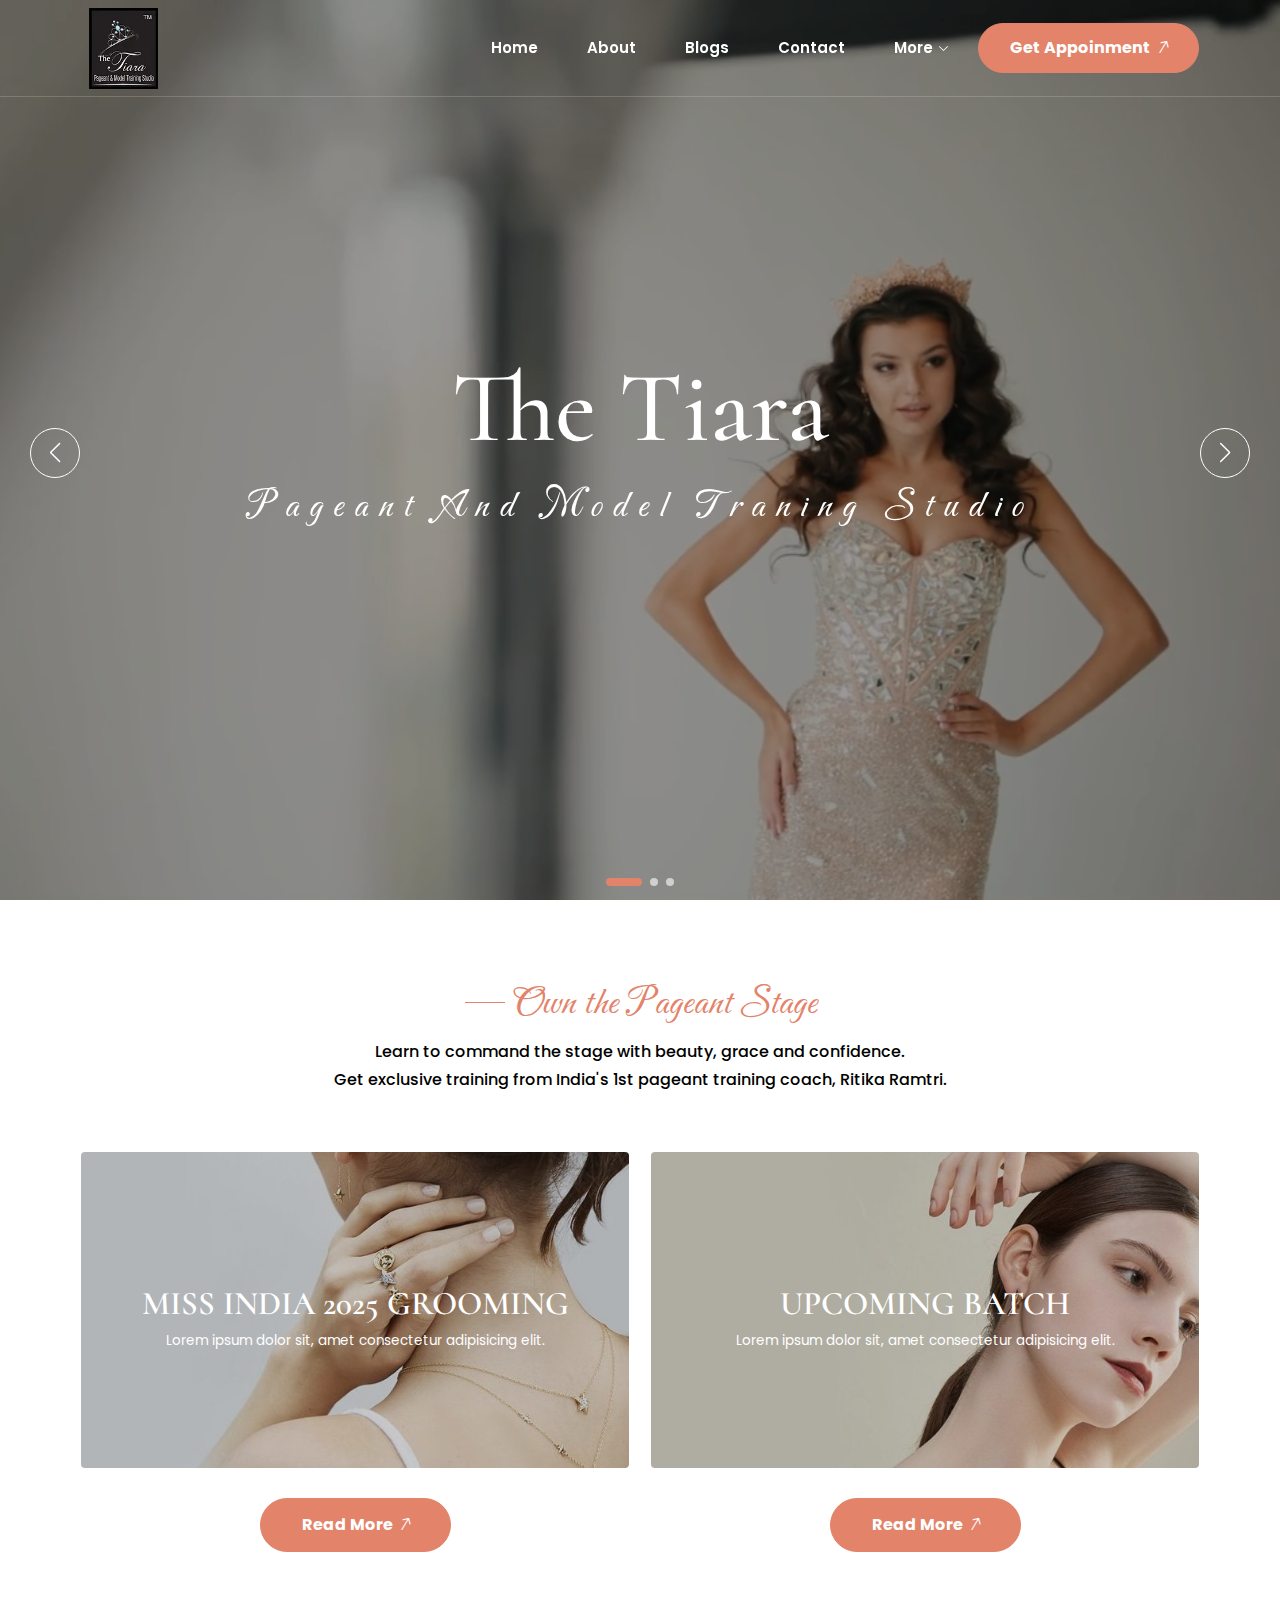
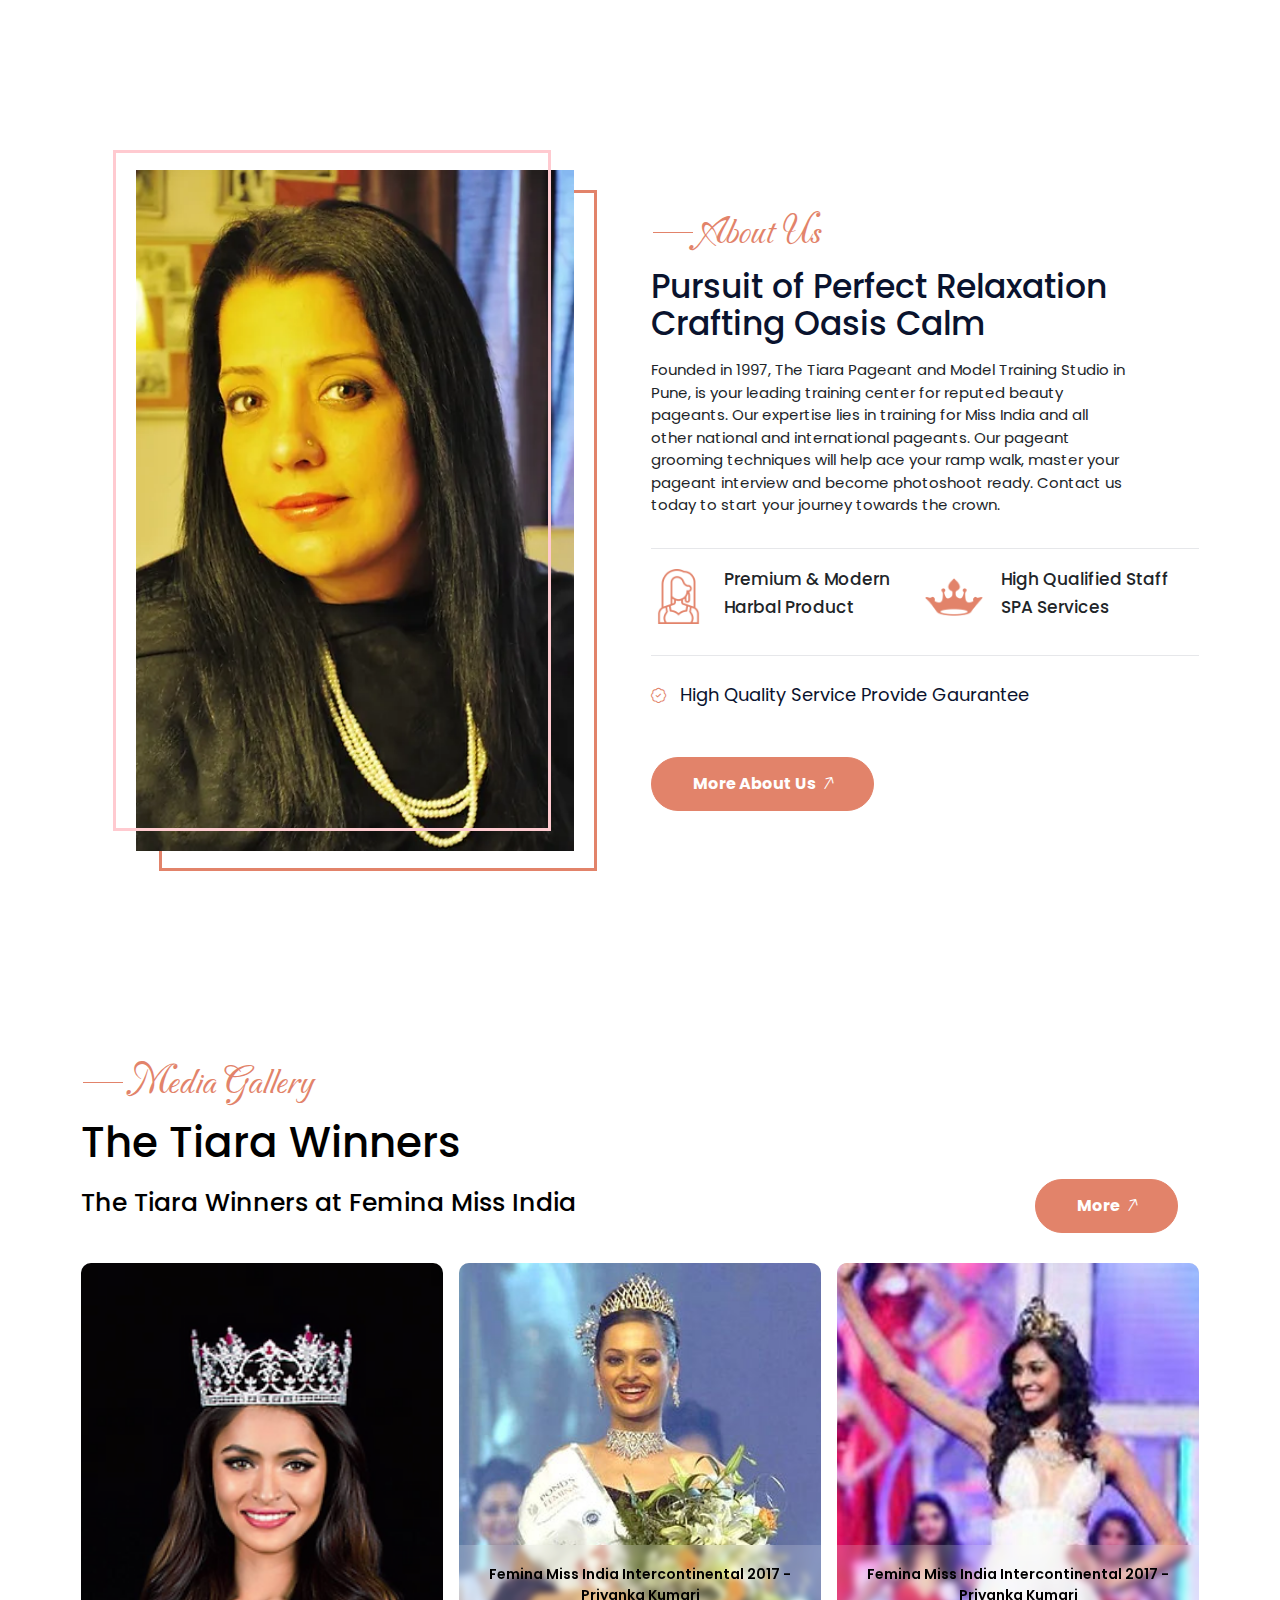
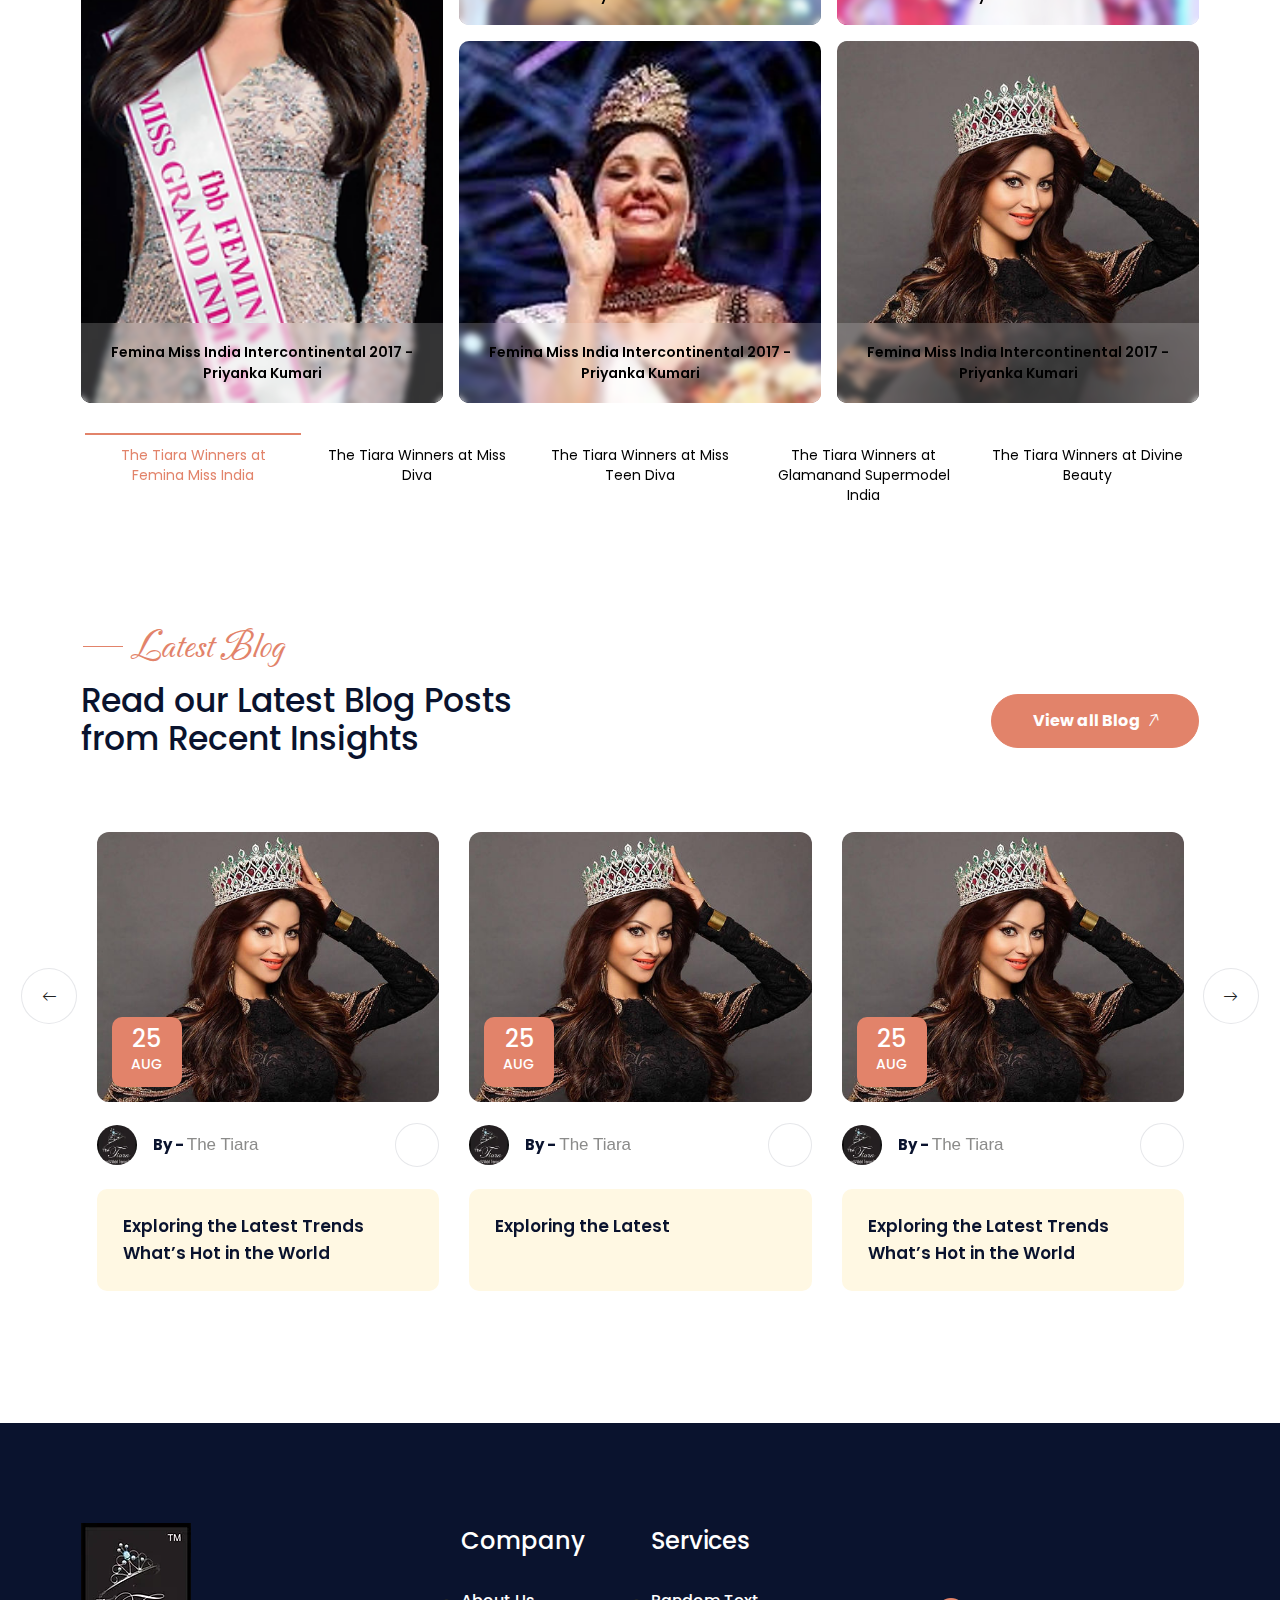
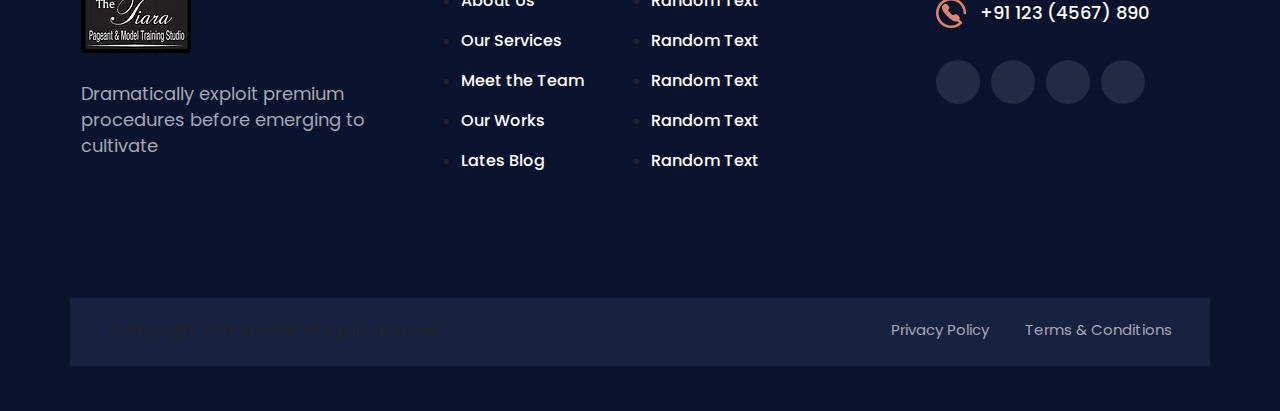
==== commit 8b685aac: "new pages added" ====
--- a/index.html
+++ b/index.html
@@ -40,36 +40,34 @@
 			<div class="row align-items-center">
 				<div class="col-lg-2">
 					<div class="header-logo">
-						<a href="index.html"><img class="w-50 p-2" src="assets/logo.webp" alt=""></a>
+						<a href="/Tiara-demo/"><img class="w-50 p-2" src="assets/logo.webp" alt=""></a>
 					</div>
 				</div>
 				<div class="col-lg-10 col-xl-10">
 					<div class="header-menu">
 						<ul>
-							<li><a href="#">Home</a>
+							<li><a href="/Tiara-demo/">Home</a>
 
 							</li>
-							<li><a href="about.html">About</a></li>
+							<li><a href="/Tiara-demo/about.html">About</a></li>
 
 							<li class="menu-item-has-children"><a href="#">Blogs</a></li>
-							<li><a href="contact.html">Contact</a></li>
+							<li><a href="/Tiara-demo/contact.html">Contact</a></li>
 
 							<li class="menu-item-has-children"><a href="#">More<i class="bi bi-chevron-down"></i></a>
 								<ul class="sub-menu">
-									<li><a href="about.html">About</a></li>
-									<li><a href="service.html">Service</a></li>
-									<li><a href="service-details.html">Service Details</a></li>
-									<li><a href="portfolio.html">Portfolio</a></li>
-									<li><a href="portfolio-details.html">Portfolio Details</a></li>
-									<li><a href="team.html">Team</a></li>
-									<li><a href="pricing.html">Pricing</a></li>
-									<li><a href="faqs.html">Faqs</a></li>
+									<li><a href="/Tiara-demo/media-gallery.html">The Tiara Winners at Femina Miss India</a></li>
+									<li><a href="/Tiara-demo/media-gallery-2.html">The Tiara Winners at Miss Diva</a></li>
+									<li><a href="/Tiara-demo/media-gallery-3.html">The Tiara Winners at Miss Teen Diva</a></li>
+									<li><a href="/Tiara-demo/media-gallery-4.html">The Tiara Winners at Glamanand Supermodel India</a></li>
+									<li><a href="/Tiara-demo/media-gallery-5.html">The Tiara Winners at Divine Beauty</a></li>
+									
 								</ul>
 							</li>
 
 						</ul>
 						<div class="header-button">
-							<a href="contact.html">Get Appoinment<i class="bi bi-arrow-right"></i></a>
+							<a href="/Tiara-demo/contact.html">Get Appoinment<i class="bi bi-arrow-right"></i></a>
 						</div>
 					</div>
 				</div>
@@ -84,34 +82,39 @@
 	<!-- Start Main Menu Area -->
 	<!--==================================================-->
 	<div class="mobile-menu-area sticky d-sm-block d-md-block d-lg-none">
-        <div class="mobile-menu">
-            <div class="container">
-                <div class="row justify-content-between align-items-center py-2">
-                    <div class="col-6 d-flex align-items-center justify-content-start logo">
-                        <a href="index.html">
-                            <img class="w-50" src="assets/logo.webp" alt="logo">
-                        </a>
-                    </div>
-                    <div class="col-6 d-flex align-items-center justify-content-end">
-                        <div class="hamburger-icon" onclick="toggleNav()">
-                            <span class="line"></span>
-                            <span class="line"></span>
-                            <span class="line"></span>
-                        </div>
-                    </div>
-                </div>
-            </div>
-            <div class="main-mobile-menu" id="mobileMenu">
-                <ul class="list-unstyled mb-0">
-                    <li><a href="index.html" class="d-block py-2 px-3 text-decoration-none text-dark border-top">Home</a></li>
-                    <li><a href="about.html" class="d-block py-2 px-3 text-decoration-none text-dark border-top">About</a></li>
-                    <li><a href="blog-details.html" class="d-block py-2 px-3 text-decoration-none text-dark border-top">Blog</a></li>
-                    <li><a href="contact.html" class="d-block py-2 px-3 text-decoration-none text-dark border-top">Contact</a></li>
-                    <li><a href="more.html" class="d-block py-2 px-3 text-decoration-none text-dark border-top">More</a></li>
-                </ul>
-            </div>
-        </div>
-    </div>
+		<div class="mobile-menu">
+			<div class="container">
+				<div class="row justify-content-between align-items-center py-2">
+					<div class="col-6 d-flex align-items-center justify-content-start logo">
+						<a href="/Tiara-demo/">
+							<img class="w-50" src="assets/logo.webp" alt="logo">
+						</a>
+					</div>
+					<div class="col-6 d-flex align-items-center justify-content-end">
+						<div class="hamburger-icon" onclick="toggleNav()">
+							<span class="line"></span>
+							<span class="line"></span>
+							<span class="line"></span>
+						</div>
+					</div>
+				</div>
+			</div>
+			<div class="main-mobile-menu" id="mobileMenu">
+				<ul class="list-unstyled mb-0">
+					<li><a href="/Tiara-demo/"
+							class="d-block py-2 px-3 text-decoration-none text-dark border-top">Home</a></li>
+					<li><a href="/Tiara-demo/about.html"
+							class="d-block py-2 px-3 text-decoration-none text-dark border-top">About</a></li>
+					<li><a href="/Tiara-demo/blog-grid.html"
+							class="d-block py-2 px-3 text-decoration-none text-dark border-top">Blog</a></li>
+					<li><a href="/Tiara-demo/contact.html"
+							class="d-block py-2 px-3 text-decoration-none text-dark border-top">Contact</a></li>
+					<li><a href="more.html" class="d-block py-2 px-3 text-decoration-none text-dark border-top">More</a>
+					</li>
+				</ul>
+			</div>
+		</div>
+	</div>
 	<!--==================================================-->
 	<!-- End Main Menu Area -->
 	<!--==================================================-->
@@ -121,54 +124,54 @@
 	<section class="hero">
 		<div class="swiper mySwiper">
 			<div class="swiper-wrapper">
-			  <div class="swiper-slide">
-				<div class="item-content">
-					<h1>
-						The Tiara
-					</h1>
-					<p>
-						Pageant And Model Traning Studio
-					</p>
-				</div>
-				<div class="item-banner">
-					<!-- <img src="assets/about-big-1.jpg" alt=""> -->
-					<video autoplay muted loop id="myVideo">
-						<source src="assets/bg.mp4" type="video/mp4">
-						Your browser does not support HTML5 video.
-					</video>
-				</div>
-			  </div>
-			  <div class="swiper-slide">
-				<div class="item-content">
-					<h1>
-						The Tiara
-					</h1>
-					<p>
-						Pageant And Model Traning Studio
-					</p>
-				</div>
-				<div class="item-banner">
-					<img src="assets/1-1.jpg" alt="">
-				</div>
-			  </div>
-			  <div class="swiper-slide">
-				<div class="item-content">
-					<h1>
-						The Tiara
-					</h1>
-					<p>
-						Pageant And Model Traning Studio
-					</p>
-				</div>
-				<div class="item-banner">
-					<img src="assets/1-2.jpg" alt="">
-				</div>
-			  </div>
+				<div class="swiper-slide">
+					<div class="item-content">
+						<h1>
+							The Tiara
+						</h1>
+						<p>
+							Pageant And Model Traning Studio
+						</p>
+					</div>
+					<div class="item-banner">
+						<!-- <img src="assets/about-big-1.jpg" alt=""> -->
+						<video autoplay muted loop id="myVideo">
+							<source src="assets/bg.mp4" type="video/mp4">
+							Your browser does not support HTML5 video.
+						</video>
+					</div>
+				</div>
+				<div class="swiper-slide">
+					<div class="item-content">
+						<h1>
+							The Tiara
+						</h1>
+						<p>
+							Pageant And Model Traning Studio
+						</p>
+					</div>
+					<div class="item-banner">
+						<img src="assets/1-1.jpg" alt="">
+					</div>
+				</div>
+				<div class="swiper-slide">
+					<div class="item-content">
+						<h1>
+							The Tiara
+						</h1>
+						<p>
+							Pageant And Model Traning Studio
+						</p>
+					</div>
+					<div class="item-banner">
+						<img src="assets/1-2.jpg" alt="">
+					</div>
+				</div>
 			</div>
 			<div class="swiper-button-next"></div>
 			<div class="swiper-button-prev"></div>
 			<div class="swiper-pagination"></div>
-		  </div>
+		</div>
 	</section>
 	<!-- hero-section-end -->
 
@@ -191,14 +194,14 @@
 				<div class="col-lg-6">
 					<div id="grooming">
 						<div class="banner-content">
-                            <div class="banner-img">
+							<div class="banner-img">
 								<img src="assets/banner-4-1.jpg" alt="">
 							</div>
 							<div class="info">
 								<h1>Miss India 2025 Grooming</h1>
 								<p>Lorem ipsum dolor sit, amet consectetur adipisicing elit.</p>
 							</div>
-                        </div>
+						</div>
 						<div class="pageant-button">
 							<a href="pricing.html">Read More<i class="bi bi-arrow-right"></i></a>
 						</div>
@@ -206,19 +209,19 @@
 				</div>
 				<div class="col-lg-6">
 					<div id="upcoming">
-                        <div class="banner-content">
-                            <div class="banner-img">
+						<div class="banner-content">
+							<div class="banner-img">
 								<img src="assets/banner-4-2.jpg" alt="">
 							</div>
 							<div class="info">
 								<h1>Upcoming Batch</h1>
 								<p>Lorem ipsum dolor sit, amet consectetur adipisicing elit.</p>
 							</div>
-                        </div>
-                        <div class="pageant-button">
+						</div>
+						<div class="pageant-button">
 							<a href="pricing.html">Read More<i class="bi bi-arrow-right"></i></a>
 						</div>
-                    </div>
+					</div>
 				</div>
 			</div>
 			<div class="pricing-shape">
@@ -275,7 +278,7 @@
 						<p><i class="bi bi-patch-check"></i>High Quality Service Provide Gaurantee</p>
 					</div>
 					<div class="project-button">
-						<a href="about.html">More About Us<i class="bi bi-arrow-right"></i></a>
+						<a href="/Tiara-demo/about.html">More About Us<i class="bi bi-arrow-right"></i></a>
 					</div>
 				</div>
 			</div>
@@ -300,262 +303,262 @@
 			</div>
 		</div>
 		<div class="swiper myMediaSwiper">
-			
+
 			<div class="swiper-wrapper">
-			  <div class="swiper-slide">
-				<div class="outer-media">
-					<div class="row media-heading justify-content-between align-items-center">
-						<div class="col-lg-10 p-0 d-flex col-md-12">
-							<div class="media-title">
-								<h1>The Tiara Winners at Femina Miss India</h1>
-							</div>
-						</div>
-						<div class="col-lg-2 p-0 col-md-12">
-							<div class="project-button">
-								<a href="blog-grid.html">More<i class="bi bi-arrow-right"></i></a>
-							</div>
-						</div>
-					</div>
-					<div class="media-gallary">
-						<div class="grid-container">
-							<div class="box big-box">
-								<img src="assets//grid/1.png" alt="">
-								<div class="image-content">
-									Femina Miss India Intercontinental 2017 - Priyanka Kumari
-								</div>
-							</div>
-							<div class="box small-box">
-								<img src="assets/grid/2.jpg" alt="">
-								<div class="image-content">
-									Femina Miss India Intercontinental 2017 - Priyanka Kumari
-								</div>
-							</div>
-							<div class="box small-box">
-								<img src="assets/grid/3.jpg" alt="">
-								<div class="image-content">
-									Femina Miss India Intercontinental 2017 - Priyanka Kumari
-								</div>
-							</div>
-							<div class="box small-box">
-								<img src="assets/grid/4.jpg" alt="">
-								<div class="image-content">
-									Femina Miss India Intercontinental 2017 - Priyanka Kumari
-								</div>
-							</div>
-							<div class="box small-box">
-								<img src="assets/banner-4.jpg" alt="">
-								<div class="image-content">
-									Femina Miss India Intercontinental 2017 - Priyanka Kumari
-								</div>
-							</div>
-						</div>
-					</div>
-				</div>
-			  </div>
-			  <div class="swiper-slide">
-				<div class="outer-media">
-					<div class="row media-heading justify-content-between align-items-center">
-						<div class="col-lg-10 p-0 d-flex col-md-12">
-							<div class="media-title">
-								<h1>The Tiara Winners at Miss Teen Diva</h1>
-							</div>
-						</div>
-						<div class="col-lg-2 p-0 col-md-12">
-							<div class="project-button">
-								<a href="blog-grid.html">More<i class="bi bi-arrow-right"></i></a>
-							</div>
-						</div>
-					</div>
-					<div class="media-gallary">
-						<div class="grid-container">
-							<div class="box big-box">
-								<img src="assets//grid/1.png" alt="">
-								<div class="image-content">
-									Femina Miss India Intercontinental 2017 - Priyanka Kumari
-								</div>
-							</div>
-							<div class="box small-box">
-								<img src="assets/grid/2.jpg" alt="">
-								<div class="image-content">
-									Femina Miss India Intercontinental 2017 - Priyanka Kumari
-								</div>
-							</div>
-							<div class="box small-box">
-								<img src="assets/grid/3.jpg" alt="">
-								<div class="image-content">
-									Femina Miss India Intercontinental 2017 - Priyanka Kumari
-								</div>
-							</div>
-							<div class="box small-box">
-								<img src="assets/grid/4.jpg" alt="">
-								<div class="image-content">
-									Femina Miss India Intercontinental 2017 - Priyanka Kumari
-								</div>
-							</div>
-							<div class="box small-box">
-								<img src="assets/grid/5.jpg" alt="">
-								<div class="image-content">
-									Femina Miss India Intercontinental 2017 - Priyanka Kumari
-								</div>
-							</div>
-						</div>
-					</div>
-				</div>
-			  </div>
-			  <div class="swiper-slide">
-				<div class="outer-media">
-					<div class="row media-heading justify-content-between align-items-center">
-						<div class="col-lg-10 p-0 d-flex col-md-12">
-							<div class="media-title">
-								<h1>The Tiara Winners at Glamanand Supermodel India</h1>
-							</div>
-						</div>
-						<div class="col-lg-2 p-0 col-md-12">
-							<div class="project-button">
-								<a href="blog-grid.html">More<i class="bi bi-arrow-right"></i></a>
-							</div>
-						</div>
-					</div>
-					<div class="media-gallary">
-						<div class="grid-container">
-							<div class="box big-box">
-								<img src="assets//grid/6.jpg" alt="">
-								<div class="image-content">
-									Femina Miss India Intercontinental 2017 - Priyanka Kumari
-								</div>
-							</div>
-							<div class="box small-box">
-								<img src="assets/grid/2.jpg" alt="">
-								<div class="image-content">
-									Femina Miss India Intercontinental 2017 - Priyanka Kumari
-								</div>
-							</div>
-							<div class="box small-box">
-								<img src="assets/grid/3.jpg" alt="">
-								<div class="image-content">
-									Femina Miss India Intercontinental 2017 - Priyanka Kumari
-								</div>
-							</div>
-							<div class="box small-box">
-								<img src="assets/grid/4.jpg" alt="">
-								<div class="image-content">
-									Femina Miss India Intercontinental 2017 - Priyanka Kumari
-								</div>
-							</div>
-							<div class="box small-box">
-								<img src="assets/banner-4.jpg" alt="">
-								<div class="image-content">
-									Femina Miss India Intercontinental 2017 - Priyanka Kumari
-								</div>
-							</div>
-						</div>
-					</div>
-				</div>
-			  </div>
-			  <div class="swiper-slide">
-				<div class="outer-media">
-					<div class="row media-heading justify-content-between align-items-center">
-						<div class="col-lg-10 p-0 d-flex col-md-12">
-							<div class="media-title">
-								<h1>The Tiara Winners at Divine Beauty</h1>
-							</div>
-						</div>
-						<div class="col-lg-2 p-0 col-md-12">
-							<div class="project-button">
-								<a href="blog-grid.html">More<i class="bi bi-arrow-right"></i></a>
-							</div>
-						</div>
-					</div>
-					<div class="media-gallary">
-						<div class="grid-container">
-							<div class="box big-box">
-								<img src="assets//grid/1.png" alt="">
-								<div class="image-content">
-									Femina Miss India Intercontinental 2017 - Priyanka Kumari
-								</div>
-							</div>
-							<div class="box small-box">
-								<img src="assets/grid/2.jpg" alt="">
-								<div class="image-content">
-									Femina Miss India Intercontinental 2017 - Priyanka Kumari
-								</div>
-							</div>
-							<div class="box small-box">
-								<img src="assets/grid/3.jpg" alt="">
-								<div class="image-content">
-									Femina Miss India Intercontinental 2017 - Priyanka Kumari
-								</div>
-							</div>
-							<div class="box small-box">
-								<img src="assets/grid/4.jpg" alt="">
-								<div class="image-content">
-									Femina Miss India Intercontinental 2017 - Priyanka Kumari
-								</div>
-							</div>
-							<div class="box small-box">
-								<img src="assets/grid/5.jpg" alt="">
-								<div class="image-content">
-									Femina Miss India Intercontinental 2017 - Priyanka Kumari
-								</div>
-							</div>
-						</div>
-					</div>
-				</div>
-			  </div>
-			  <div class="swiper-slide">
-				<div class="outer-media">
-					<div class="row media-heading justify-content-between align-items-center">
-						<div class="col-lg-10 p-0 d-flex col-md-12">
-							<div class="media-title">
-								<h1>The Tiara Winners at Femina Miss India</h1>
-							</div>
-						</div>
-						<div class="col-lg-2 p-0 col-md-12">
-							<div class="project-button">
-								<a href="blog-grid.html">More<i class="bi bi-arrow-right"></i></a>
-							</div>
-						</div>
-					</div>
-					<div class="media-gallary">
-						<div class="grid-container">
-							<div class="box big-box">
-								<img src="assets//grid/1.png" alt="">
-								<div class="image-content">
-									Femina Miss India Intercontinental 2017 - Priyanka Kumari
-								</div>
-							</div>
-							<div class="box small-box">
-								<img src="assets/grid/2.jpg" alt="">
-								<div class="image-content">
-									Femina Miss India Intercontinental 2017 - Priyanka Kumari
-								</div>
-							</div>
-							<div class="box small-box">
-								<img src="assets/grid/3.jpg" alt="">
-								<div class="image-content">
-									Femina Miss India Intercontinental 2017 - Priyanka Kumari
-								</div>
-							</div>
-							<div class="box small-box">
-								<img src="assets/grid/4.jpg" alt="">
-								<div class="image-content">
-									Femina Miss India Intercontinental 2017 - Priyanka Kumari
-								</div>
-							</div>
-							<div class="box small-box">
-								<img src="assets/banner-4.jpg" alt="">
-								<div class="image-content">
-									Femina Miss India Intercontinental 2017 - Priyanka Kumari
-								</div>
-							</div>
-						</div>
-					</div>
-				</div>
-			  </div>
+				<div class="swiper-slide">
+					<div class="outer-media">
+						<div class="row media-heading justify-content-between align-items-center">
+							<div class="col-lg-10 p-0 d-flex col-md-12">
+								<div class="media-title">
+									<h1>The Tiara Winners at Femina Miss India</h1>
+								</div>
+							</div>
+							<div class="col-lg-2 p-0 col-md-12">
+								<div class="project-button">
+									<a href="/Tiara-demo/media-gallery.html.html">More<i class="bi bi-arrow-right"></i></a>
+								</div>
+							</div>
+						</div>
+						<div class="media-gallary">
+							<div class="grid-container">
+								<div class="box big-box">
+									<img src="assets/grid/1.png" alt="">
+									<div class="image-content">
+										Femina Miss India Intercontinental 2017 - Priyanka Kumari
+									</div>
+								</div>
+								<div class="box small-box">
+									<img src="assets/grid/2.jpg" alt="">
+									<div class="image-content">
+										Femina Miss India Intercontinental 2017 - Priyanka Kumari
+									</div>
+								</div>
+								<div class="box small-box">
+									<img src="assets/grid/3.jpg" alt="">
+									<div class="image-content">
+										Femina Miss India Intercontinental 2017 - Priyanka Kumari
+									</div>
+								</div>
+								<div class="box small-box">
+									<img src="assets/grid/4.jpg" alt="">
+									<div class="image-content">
+										Femina Miss India Intercontinental 2017 - Priyanka Kumari
+									</div>
+								</div>
+								<div class="box small-box">
+									<img src="assets/banner-4.jpg" alt="">
+									<div class="image-content">
+										Femina Miss India Intercontinental 2017 - Priyanka Kumari
+									</div>
+								</div>
+							</div>
+						</div>
+					</div>
+				</div>
+				<div class="swiper-slide">
+					<div class="outer-media">
+						<div class="row media-heading justify-content-between align-items-center">
+							<div class="col-lg-10 p-0 d-flex col-md-12">
+								<div class="media-title">
+									<h1>The Tiara Winners at Miss Teen Diva</h1>
+								</div>
+							</div>
+							<div class="col-lg-2 p-0 col-md-12">
+								<div class="project-button">
+									<a href="/Tiara-demo/media-gallery-2.html.html">More<i class="bi bi-arrow-right"></i></a>
+								</div>
+							</div>
+						</div>
+						<div class="media-gallary">
+							<div class="grid-container">
+								<div class="box big-box">
+									<img src="assets/grid/1.png" alt="">
+									<div class="image-content">
+										Femina Miss India Intercontinental 2017 - Priyanka Kumari
+									</div>
+								</div>
+								<div class="box small-box">
+									<img src="assets/grid/2.jpg" alt="">
+									<div class="image-content">
+										Femina Miss India Intercontinental 2017 - Priyanka Kumari
+									</div>
+								</div>
+								<div class="box small-box">
+									<img src="assets/grid/3.jpg" alt="">
+									<div class="image-content">
+										Femina Miss India Intercontinental 2017 - Priyanka Kumari
+									</div>
+								</div>
+								<div class="box small-box">
+									<img src="assets/grid/4.jpg" alt="">
+									<div class="image-content">
+										Femina Miss India Intercontinental 2017 - Priyanka Kumari
+									</div>
+								</div>
+								<div class="box small-box">
+									<img src="assets/grid/5.jpg" alt="">
+									<div class="image-content">
+										Femina Miss India Intercontinental 2017 - Priyanka Kumari
+									</div>
+								</div>
+							</div>
+						</div>
+					</div>
+				</div>
+				<div class="swiper-slide">
+					<div class="outer-media">
+						<div class="row media-heading justify-content-between align-items-center">
+							<div class="col-lg-10 p-0 d-flex col-md-12">
+								<div class="media-title">
+									<h1>The Tiara Winners at Glamanand Supermodel India</h1>
+								</div>
+							</div>
+							<div class="col-lg-2 p-0 col-md-12">
+								<div class="project-button">
+									<a href="/Tiara-demo/media-gallery-3.html.html">More<i class="bi bi-arrow-right"></i></a>
+								</div>
+							</div>
+						</div>
+						<div class="media-gallary">
+							<div class="grid-container">
+								<div class="box big-box">
+									<img src="assets/grid/6.jpg" alt="">
+									<div class="image-content">
+										Femina Miss India Intercontinental 2017 - Priyanka Kumari
+									</div>
+								</div>
+								<div class="box small-box">
+									<img src="assets/grid/2.jpg" alt="">
+									<div class="image-content">
+										Femina Miss India Intercontinental 2017 - Priyanka Kumari
+									</div>
+								</div>
+								<div class="box small-box">
+									<img src="assets/grid/3.jpg" alt="">
+									<div class="image-content">
+										Femina Miss India Intercontinental 2017 - Priyanka Kumari
+									</div>
+								</div>
+								<div class="box small-box">
+									<img src="assets/grid/4.jpg" alt="">
+									<div class="image-content">
+										Femina Miss India Intercontinental 2017 - Priyanka Kumari
+									</div>
+								</div>
+								<div class="box small-box">
+									<img src="assets/banner-4.jpg" alt="">
+									<div class="image-content">
+										Femina Miss India Intercontinental 2017 - Priyanka Kumari
+									</div>
+								</div>
+							</div>
+						</div>
+					</div>
+				</div>
+				<div class="swiper-slide">
+					<div class="outer-media">
+						<div class="row media-heading justify-content-between align-items-center">
+							<div class="col-lg-10 p-0 d-flex col-md-12">
+								<div class="media-title">
+									<h1>The Tiara Winners at Divine Beauty</h1>
+								</div>
+							</div>
+							<div class="col-lg-2 p-0 col-md-12">
+								<div class="project-button">
+									<a href="/Tiara-demo/media-gallery-4.html.html">More<i class="bi bi-arrow-right"></i></a>
+								</div>
+							</div>
+						</div>
+						<div class="media-gallary">
+							<div class="grid-container">
+								<div class="box big-box">
+									<img src="assets//grid/1.png" alt="">
+									<div class="image-content">
+										Femina Miss India Intercontinental 2017 - Priyanka Kumari
+									</div>
+								</div>
+								<div class="box small-box">
+									<img src="assets/grid/2.jpg" alt="">
+									<div class="image-content">
+										Femina Miss India Intercontinental 2017 - Priyanka Kumari
+									</div>
+								</div>
+								<div class="box small-box">
+									<img src="assets/grid/3.jpg" alt="">
+									<div class="image-content">
+										Femina Miss India Intercontinental 2017 - Priyanka Kumari
+									</div>
+								</div>
+								<div class="box small-box">
+									<img src="assets/grid/4.jpg" alt="">
+									<div class="image-content">
+										Femina Miss India Intercontinental 2017 - Priyanka Kumari
+									</div>
+								</div>
+								<div class="box small-box">
+									<img src="assets/grid/5.jpg" alt="">
+									<div class="image-content">
+										Femina Miss India Intercontinental 2017 - Priyanka Kumari
+									</div>
+								</div>
+							</div>
+						</div>
+					</div>
+				</div>
+				<div class="swiper-slide">
+					<div class="outer-media">
+						<div class="row media-heading justify-content-between align-items-center">
+							<div class="col-lg-10 p-0 d-flex col-md-12">
+								<div class="media-title">
+									<h1>The Tiara Winners at Femina Miss India</h1>
+								</div>
+							</div>
+							<div class="col-lg-2 p-0 col-md-12">
+								<div class="project-button">
+									<a href="/Tiara-demo/media-gallery-5.html.html">More<i class="bi bi-arrow-right"></i></a>
+								</div>
+							</div>
+						</div>
+						<div class="media-gallary">
+							<div class="grid-container">
+								<div class="box big-box">
+									<img src="assets/grid/1.png" alt="">
+									<div class="image-content">
+										Femina Miss India Intercontinental 2017 - Priyanka Kumari
+									</div>
+								</div>
+								<div class="box small-box">
+									<img src="assets/grid/2.jpg" alt="">
+									<div class="image-content">
+										Femina Miss India Intercontinental 2017 - Priyanka Kumari
+									</div>
+								</div>
+								<div class="box small-box">
+									<img src="assets/grid/3.jpg" alt="">
+									<div class="image-content">
+										Femina Miss India Intercontinental 2017 - Priyanka Kumari
+									</div>
+								</div>
+								<div class="box small-box">
+									<img src="assets/grid/4.jpg" alt="">
+									<div class="image-content">
+										Femina Miss India Intercontinental 2017 - Priyanka Kumari
+									</div>
+								</div>
+								<div class="box small-box">
+									<img src="assets/banner-4.jpg" alt="">
+									<div class="image-content">
+										Femina Miss India Intercontinental 2017 - Priyanka Kumari
+									</div>
+								</div>
+							</div>
+						</div>
+					</div>
+				</div>
 			</div>
 			<div class="swiper-pagination"></div>
-		  </div>
-	 </section>
+		</div>
+	</section>
 
 	<!--==================================================-->
 	<!-- End About Area -->
@@ -576,7 +579,7 @@
 				</div>
 				<div class="col-lg-4 col-md-12">
 					<div class="project-button">
-						<a href="blog-grid.html">View all Blog<i class="bi bi-arrow-right"></i></a>
+						<a href="/Tiara-demo/blog-grid.html">View all Blog<i class="bi bi-arrow-right"></i></a>
 					</div>
 				</div>
 			</div>
@@ -601,11 +604,11 @@
 									</div>
 								</div>
 								<div class="blog-link-button">
-									<a href="blog-grid.html"><i class="fa-solid fa-arrow-right"></i></a>
+									<a href="/Tiara-demo/blog-detail.html"><i class="fa-solid fa-arrow-right"></i></a>
 								</div>
 							</div>
 							<div class="blog-content">
-								<a href="blog-details.html">Exploring the Latest Trends What’s Hot in the World</a>
+								<a href="/Tiara-demo/blog-detail.html">Exploring the Latest Trends What’s Hot in the World</a>
 							</div>
 						</div>
 					</div>
@@ -628,11 +631,11 @@
 									</div>
 								</div>
 								<div class="blog-link-button">
-									<a href="blog-grid.html"><i class="fa-solid fa-arrow-right"></i></a>
+									<a href="/Tiara-demo/blog-detail.html"><i class="fa-solid fa-arrow-right"></i></a>
 								</div>
 							</div>
 							<div class="blog-content">
-								<a href="blog-details.html">Exploring the Latest</a>
+								<a href="/Tiara-demo/blog-detail.html">Exploring the Latest</a>
 							</div>
 						</div>
 					</div>
@@ -655,11 +658,11 @@
 									</div>
 								</div>
 								<div class="blog-link-button">
-									<a href="blog-grid.html"><i class="fa-solid fa-arrow-right"></i></i></a>
+									<a href="/Tiara-demo/blog-detail.html"><i class="fa-solid fa-arrow-right"></i></i></a>
 								</div>
 							</div>
 							<div class="blog-content">
-								<a href="blog-details.html">Exploring the Latest Trends What’s Hot in the World</a>
+								<a href="/Tiara-demo/blog-detail.html">Exploring the Latest Trends What’s Hot in the World</a>
 							</div>
 						</div>
 					</div>
@@ -682,11 +685,11 @@
 									</div>
 								</div>
 								<div class="blog-link-button">
-									<a href="blog-grid.html"><i class="fa-solid fa-arrow-right"></i></a>
+									<a href="/Tiara-demo/blog-detail.html"><i class="fa-solid fa-arrow-right"></i></a>
 								</div>
 							</div>
 							<div class="blog-content">
-								<a href="blog-details.html">Exploring the Latest Trends What’s Hot in the World</a>
+								<a href="/Tiara-demo/blog-detail.html">Exploring the Latest Trends What’s Hot in the World</a>
 							</div>
 						</div>
 					</div>
@@ -709,11 +712,11 @@
 									</div>
 								</div>
 								<div class="blog-link-button">
-									<a href="blog-grid.html"><i class="fa-solid fa-arrow-right"></i></i></a>
+									<a href="/Tiara-demo/blog-detail.html"><i class="fa-solid fa-arrow-right"></i></i></a>
 								</div>
 							</div>
 							<div class="blog-content">
-								<a href="blog-details.html">Exploring the Latest Trends What’s Hot in the World</a>
+								<a href="/Tiara-demo/blog-detail.html">Exploring the Latest Trends What’s Hot in the World</a>
 							</div>
 						</div>
 					</div>
@@ -736,11 +739,11 @@
 									</div>
 								</div>
 								<div class="blog-link-button">
-									<a href="blog-grid.html"><i class="fa-solid fa-arrow-right"></i></a>
+									<a href="/Tiara-demo/blog-detail.html"><i class="fa-solid fa-arrow-right"></i></a>
 								</div>
 							</div>
 							<div class="blog-content">
-								<a href="blog-details.html">Exploring the Latest Trends What’s Hot in the World</a>
+								<a href="/Tiara-demo/blog-detail.html">Exploring the Latest Trends What’s Hot in the World</a>
 							</div>
 						</div>
 					</div>
@@ -763,11 +766,11 @@
 									</div>
 								</div>
 								<div class="blog-link-button">
-									<a href="blog-grid.html"><i class="fa-solid fa-arrow-right"></i></a>
+									<a href="/Tiara-demo/blog-detail.html"><i class="fa-solid fa-arrow-right"></i></a>
 								</div>
 							</div>
 							<div class="blog-content">
-								<a href="blog-details.html">Exploring the Latest Trends What’s Hot in the World</a>
+								<a href="/Tiara-demo/blog-detail.html">Exploring the Latest Trends What’s Hot in the World</a>
 							</div>
 						</div>
 					</div>
@@ -790,11 +793,11 @@
 									</div>
 								</div>
 								<div class="blog-link-button">
-									<a href="blog-grid.html"><i class="fa-solid fa-arrow-right"></i></a>
+									<a href="/Tiara-demo/blog-detail.html"><i class="fa-solid fa-arrow-right"></i></a>
 								</div>
 							</div>
 							<div class="blog-content">
-								<a href="blog-details.html">Exploring the Latest Trends What’s Hot in the World</a>
+								<a href="/Tiara-demo/blog-detail.html">Exploring the Latest Trends What’s Hot in the World</a>
 							</div>
 						</div>
 					</div>
@@ -817,11 +820,11 @@
 									</div>
 								</div>
 								<div class="blog-link-button">
-									<a href="blog-grid.html"><i class="fa-solid fa-arrow-right"></i></a>
+									<a href="/Tiara-demo/blog-detail.html"><i class="fa-solid fa-arrow-right"></i></a>
 								</div>
 							</div>
 							<div class="blog-content">
-								<a href="blog-details.html">Exploring the Latest Trends What’s Hot in the World</a>
+								<a href="/Tiara-demo/blog-detail.html">Exploring the Latest Trends What’s Hot in the World</a>
 							</div>
 						</div>
 					</div>
@@ -1067,10 +1070,10 @@
 		// });
 
 		function toggleNav() {
-		    const mobileMenu = document.getElementById('mobileMenu');
-		    const hamburgerIcon = document.querySelector('.hamburger-icon');
-		    mobileMenu.classList.toggle('active');
-		    hamburgerIcon.classList.toggle('open');
+			const mobileMenu = document.getElementById('mobileMenu');
+			const hamburgerIcon = document.querySelector('.hamburger-icon');
+			mobileMenu.classList.toggle('active');
+			hamburgerIcon.classList.toggle('open');
 		}
 
 		$(document).ready(function () {
@@ -1108,42 +1111,42 @@
 		});
 
 		var swiper = new Swiper(".mySwiper", {
-      		slidesPerView: 1,
-      		spaceBetween: 0,
-      		speed: 1000,
+			slidesPerView: 1,
+			spaceBetween: 0,
+			speed: 1000,
 			autoplay: true,
-      		loop: true,
-      		pagination: {
-      		  el: ".swiper-pagination",
-      		  clickable: true,
-      		},
-      		navigation: {
-      		  nextEl: ".swiper-button-next",
-      		  prevEl: ".swiper-button-prev",
-      		},
-    	});
+			loop: true,
+			pagination: {
+				el: ".swiper-pagination",
+				clickable: true,
+			},
+			navigation: {
+				nextEl: ".swiper-button-next",
+				prevEl: ".swiper-button-prev",
+			},
+		});
 
 		var swiper = new Swiper(".myMediaSwiper", {
-      		slidesPerView: 1,
-      		spaceBetween: 0,
-      		speed: 300,
+			slidesPerView: 1,
+			spaceBetween: 0,
+			speed: 300,
 			// autoplay: true,
 			effect: 'fade',
-			
-      		loop: true,
+
+			loop: true,
 			pagination: {
-      		  el: ".swiper-pagination",
-      		  clickable: true,
-			  
-      		  renderBullet: function (index, className) {
-                // Array of custom names for the bullets
-                const bulletNames = ['The Tiara Winners at Femina Miss India', 'The Tiara Winners at Miss Diva', 'The Tiara Winners at Miss Teen Diva', 'The Tiara Winners at Glamanand Supermodel India', 'The Tiara Winners at Divine Beauty'];
-                
-                // Use the custom name based on the index
-                return '<span class="' + className + '">' + bulletNames[index] + '</span>';
-            }
-      		},
-    	});
+				el: ".swiper-pagination",
+				clickable: true,
+
+				renderBullet: function (index, className) {
+					// Array of custom names for the bullets
+					const bulletNames = ['The Tiara Winners at Femina Miss India', 'The Tiara Winners at Miss Diva', 'The Tiara Winners at Miss Teen Diva', 'The Tiara Winners at Glamanand Supermodel India', 'The Tiara Winners at Divine Beauty'];
+
+					// Use the custom name based on the index
+					return '<span class="' + className + '">' + bulletNames[index] + '</span>';
+				}
+			},
+		});
 	</script>
 	<script src="/script.js"></script>
 
--- a/style.css
+++ b/style.css
@@ -117,7 +117,7 @@
 
 .header-menu ul li .sub-menu {
     position: absolute;
-    width: 200px;
+    width: 400px;
     display: block;
     text-align: left;
     background: #fff;
@@ -125,6 +125,7 @@
     visibility: hidden;
     transition: 0.3s;
     top: 150%;
+    left: -200px;
     z-index: 2;
     box-shadow: 0px 1px 3px rgba(0, 0, 0, 0.3);
     border-top: 5px solid var(--primary-color);
@@ -135,7 +136,7 @@
     display: block;
     padding: 9px 19px;
     color: #1e1e1e;
-    width: 200px;
+    width: 400px;
     text-transform: capitalize;
     font-size: 16px;
     font-weight: 600;
@@ -2141,4 +2142,638 @@
     .inner-style .contact-title p {
         font-size: 16px;
     }
+}
+
+
+/* media-gallery-page */
+
+.media-gallery {
+    min-height: 100vh;
+    width: 100%;
+    padding: 5rem 7rem;
+    /* background: #0a132e */
+}
+
+.gallery {
+    width: 100%;
+    columns: 3;
+    column-gap: 10px;
+    /* padding: 6rem 0; */
+}
+.gallery-2 {
+    width: 100%;
+    columns: 2;
+    column-gap: 10px;
+    /* padding: 6rem 0; */
+}
+
+.gallery-box {
+    width: 100%;
+    margin-bottom: 10px;
+    overflow: hidden;
+    position: relative;
+    border-radius: 10px;
+}
+
+.gallery-box img {
+    width: 100%;
+    object-fit: cover;
+    object-position: center;
+}
+
+.gallery-box-info {
+    position: absolute;
+    bottom: 0;
+    left: 0;
+    width: 100%;
+    height: 60px;
+    background-color: rgba(0, 0, 0, 0.645);
+    color: #fff;
+    display: flex;
+    justify-content: center;
+    align-items: center;
+    font-size: 18px;
+    padding: 0 1rem;
+    font-weight: 600;
+    backdrop-filter: blur(3px);
+}
+
+.media-gallery-title h1 {
+    font-size: 46px;
+    margin-bottom: 1rem;
+    font-family: "Cormorant", serif;
+    color: var(--primary-color);
+}
+.media-gallery-title p {
+    font-size: 16px;
+    margin-bottom: 6rem;
+}
+
+@media (min-width: 575px) and (max-width: 767px) {
+    .gallery {
+        columns: 1;
+    }
+    
+}
+
+@media (min-width: 768px) and (max-width: 991px) {
+    .gallery {
+        columns: 2;
+    }
+}
+
+@media only screen and (min-width: 320px) and (max-width: 574px) {
+    .media-gallery-title h1 {
+        font-size: 28px;;
+    }
+
+    .media-gallery-title p {
+        font-size: 12px;
+    }
+    .gallery {
+        columns: 1;
+    }
+}
+
+@media (min-width: 575px) and (max-width: 767px) {
+    .media-gallery-title h1 {
+        font-size: 34px;;
+    }
+
+    .media-gallery-title p {
+        font-size: 14px;
+    }
+}
+
+@media (min-width: 768px) and (max-width: 991px) {
+    .media-gallery-title h1 {
+        font-size: 40px;;
+    }
+}
+
+@media (min-width: 992px) and (max-width: 1199px) {
+    .media-gallery-title h1 {
+        font-size: 46px;;
+    }
+}
+
+
+
+
+/* blog-detail-page */
+
+.tp-section-gapTop {
+    padding-top: 80px;
+}
+
+.image-area {
+    height: 700px;
+}
+
+.image-area a {
+    display: block;
+    width: 100%;
+    height: 100%;
+}
+
+.image-area a img {
+    width: 100%;
+    height: 100%;
+    object-fit: contain;
+}
+
+/* .image-area img {
+    -ms-interpolation-mode: bicubic;
+    border: 0;
+    vertical-align: middle;
+    max-width: 100%;
+    height: auto;
+} */
+
+.section-inner {
+    position: relative;
+    z-index: 1;
+}
+
+.eblog-hero-banner .blog-content-area {
+    margin-top: 60px;
+    display: flex;
+    align-items: center;
+    margin-bottom: 50px;
+    gap: 80px;
+    row-gap: 15px;
+    flex-wrap: wrap;
+} 
+
+.blog-meta {
+    padding: 0;
+    margin: 0;
+    display: flex;
+    align-items: center;
+    gap: 40px;
+    flex-wrap: wrap;
+}
+
+.blog-meta li {
+    list-style: none;
+    margin: 0;
+    color: black;
+    display: flex;
+    align-items: center;
+    gap: 5px;
+}
+
+.blog-meta li.author span {
+    font-size: 14px;
+    margin-top: 2px;
+}
+
+svg:not(:root) {
+    overflow: hidden;
+}
+
+.eblog-hero-banner .blog-content-area .eblog-social {
+    display: flex;
+    gap: 16px;
+    align-items: center;
+}
+
+.eblog-hero-banner .blog-content-area .eblog-social .tag {
+    margin-bottom: 0;
+}
+
+.eblog-hero-banner .blog-content-area .eblog-social .social-wrapper {
+    padding: 0;
+    margin: 0;
+    display: flex;
+    align-items: center;
+    gap: 14px;
+}
+
+.eblog-hero-banner .blog-content-area .eblog-social .social-wrapper li {
+    list-style: none;
+    margin: 0;
+}
+
+.eblog-hero-banner .blog-content-area .eblog-social .social-wrapper li a svg path {
+    fill: black;
+    transition: var(--transition);
+}
+
+.eblog-hero-banner .heading-title {
+    font-weight: 400;
+    line-height: 1.1;
+    margin-bottom: 10px;
+}
+
+.eblog-hero-banner .desc {
+    margin-bottom: 10px;
+    color: black;
+}
+
+.eblog-hero-banner .bottom-area {
+    margin-top: 60px;
+    padding-bottom: 60px;
+    border-bottom: 1px solid #dadbdf;
+}
+
+.post-comment-box {
+    margin-top: 80px;
+}
+
+.post-comment-box form .form-inner {
+    display: flex;
+    flex-wrap: wrap;
+    justify-content: space-between;
+}
+
+.post-comment-box form .form-inner .single-input-wrapper {
+    width: 100%;
+}
+
+.form-inner.inner .single-input-wrapper {
+    margin-bottom: 16px;
+}
+
+.form-inner.inner .single-input-wrapper textarea {
+    min-height: 160px;
+    padding: 12px 16px;
+    background: var(--color-white);
+    border-radius: 4px;
+    border: 1px solid rgba(107, 114, 128, 0.25);
+    color: var(--color-heading-1);
+}
+
+.post-comment-box form .form-inner .single-input-wrapper.name,
+.post-comment-box form .form-inner .single-input-wrapper.email {
+    width: 48%;
+}
+
+
+.tp-section-gap {
+    padding: 80px 0;
+}
+
+.eblog-featured-news .image-area {
+    position: relative;
+    z-index: 1;
+    transition: all 0.3s ease-in-out;
+    overflow: hidden;
+    max-width: max-content;
+}
+
+.eblog-featured-news .image-area a {
+    transition: all 0.3s ease-in-out;
+}
+
+.eblog-featured-news.style-two.small .image-area a img {
+    min-height: auto;
+}
+
+.eblog-featured-news.style-two.small .blog-content-1 {
+    margin-top: 20px;
+}
+
+.eblog-featured-news.style-two.small .blog-content-1.text-left .tag {
+    max-width: max-content;
+    background: rgba(30, 30, 30, 0.05);
+    line-height: 1;
+    font-size: 13px;
+    padding: 7px 10px;
+}
+
+.eblog-featured-news.style-two.small .blog-content.text-left .heading-title {
+    line-height: 26px;
+}
+.eblog-featured-news.style-two .blog-content .heading-title {
+    text-align: center;
+    margin: auto;
+    margin-bottom: 10px;
+    line-height: 46px;
+}
+.blog-content.text-left .heading-title {
+    text-align: start !important;
+    margin-left: 0 !important;
+}
+.blog-content .heading-title {
+    max-width: max-content;
+}
+
+@media only screen and (min-width: 768px) and (max-width: 991px) {
+    .tp-section-gapTop {
+        padding-top: 70px;
+    }
+}
+
+@media only screen and (max-width: 767px) {
+    h2 {
+        font-size: 30px;
+        line-height: 45px;
+    }
+}
+@media only screen and (max-width: 1199px) {
+    h2 {
+        font-size: 54px;
+    }
+}
+
+
+/* blog-grid-page */
+
+.blog-thumb-1 {
+    position: relative;
+    width: 100%;
+    max-height: 270px;
+    border-radius: 12px;
+    overflow: hidden;
+}
+
+.blog-thumb-1 img {
+    width: 100%;
+    height: 100%;
+    object-fit: cover;
+    object-position: center;
+}
+
+.blog-author-thumb img {
+    width: 100%;
+    height: 100%;
+    object-fit: cover;
+    object-position: center;
+}
+
+
+/* about us page */
+
+
+/* work-area */
+
+.pt-20 {
+    position: relative;
+    padding-top: 5rem;
+    padding-bottom: 5rem !important;
+}
+
+.pb-120 {
+    padding-bottom: 50px;
+}
+
+.pt-115 {
+    padding-top: 46px;
+}
+
+.mb-35 {
+    margin-bottom: 35px;
+}
+
+.mb-60 {
+    margin-bottom: 60px;
+}
+
+.tp-work-area {
+    background-color: var(--secondary-color);
+    border-radius: 30px;
+}
+
+.tp-work-row {
+    display: flex;
+    flex-wrap: wrap;
+}
+
+.tp-work-col {
+    display: flex;
+    margin-bottom: 30px;
+}
+
+.tp-work-item {
+    border: 1px solid rgba(255, 255, 255, 0.1);
+    padding: 70px 55px 65px;
+    transition: all 0.3s 0s ease-out;
+    display: flex;
+    flex-direction: column;
+    width: 100%;
+}
+
+.tp-work-icon {
+    margin-bottom: 25px;
+    height: 40px;
+}
+
+.tp-work-icon span {
+    font-size: 35px;
+    font-weight: 600;
+    transition: all 0.3s 0s ease-out;
+}
+
+.tp-work-section-title {
+    font-weight: 500;
+    font-size: 44px;
+    line-height: 1.14;
+}
+
+.tp-work-title {
+    font-size: 18px;
+    font-weight: 400;
+    line-height: 1.3;
+}
+
+.tp-work-content {
+    flex-grow: 1;
+    display: flex;
+    flex-direction: column;
+    justify-content: center;
+}
+
+.tp-work-item:hover {
+    border-color: var(--primary-color);
+}
+
+.tp-work-item:hover .tp-work-icon span {
+    color: var(--primary-color);
+}
+
+@media (max-width: 575px) {
+    .tp-work-item {
+        padding-left: 10px;
+        padding-right: 10px;
+    }
+
+    .tp-work-section-title {
+        font-size: 35px;
+    }
+}
+
+@media only screen and (min-width: 992px) and (max-width: 1199px) {
+    .tp-work-item {
+        padding-left: 15px;
+        padding-right: 15px;
+    }
+
+}
+
+/* history-area */
+
+.pb-140 {
+    padding-bottom: 80px;
+}
+
+.pt-140 {
+    padding-top: 80px;
+}
+
+.tp-history-area {
+    height: max-content;
+}
+
+.tp-history-title {
+    font-family: "Cormorant", serif;
+    font-size: 44px;
+    font-weight: 500;
+    line-height: 1.14;
+    margin-bottom: 23px;
+}
+
+.tp-history-content > h5 {
+    color: rgb(46, 46, 46);
+}
+
+.tp-history-content p {
+    font-size: 16px;
+    line-height: 1.5;
+    margin-bottom: 22px;
+}
+
+.tp-history-thumb-text p {
+    font-size: 14px;
+    color: black;
+    line-height: 1.5;
+    margin-bottom: 0;
+    font-style: italic;
+}
+
+.tp-history-thumb-2 {
+    width: 80%;
+    height: 400px;
+    overflow: hidden;
+    border: 4px solid #FFFFFF;
+    /* box-shadow: 0px 1px 1px rgba(1, 15, 28, 0.2); */
+}
+.tp-history-thumb {
+    width: 80%;
+    height: 700px;
+    overflow: hidden;
+    /* border: 4px solid #FFFFFF;
+    box-shadow: 0px 1px 1px rgba(1, 15, 28, 0.2); */
+}
+
+.m-img img {
+    width: 100%;
+    height: 100%;
+    object-fit: cover;
+    object-position: center;
+}
+
+.p-relative {
+    position: relative;
+}
+
+/* .pr-45 {
+    padding-right: 45px;
+} */
+
+.mb-40 {
+    margin-bottom: 40px;
+}
+
+.tp-history-thumb-text {
+    position: absolute;
+    left: -45px;
+    bottom: 55px;
+    min-width: 230px;
+    background-color: white;
+    box-shadow: 3px 26px 30px rgba(0, 1, 3, 0.1);
+    padding: 20px 26px 22px;
+}
+
+/* .ml-150 {
+    margin-left: 150px;
+} */
+
+@media only screen and (min-width: 768px) and (max-width: 991px) {
+    .tp-history-wrapper {
+        padding-right: 50px;
+    }
+}
+
+@media only screen and (min-width: 576px) and (max-width: 767px), (max-width: 575px) {
+    .tp-work-icon span {
+        font-size: 27px;
+    }
+}
+
+@media only screen and (min-width: 576px) and (max-width: 767px), (max-width: 575px) {
+    .tp-history-thumb-text {
+        left: 20px;
+        bottom: 20px;
+    }
+}
+@media only screen and (min-width: 992px) and (max-width: 1199px), only screen and (min-width: 768px) and (max-width: 991px), only screen and (min-width: 576px) and (max-width: 767px), (max-width: 575px) {
+    .tp-history-thumb-wrapper {
+        margin-left: 0;
+    }
+    
+}
+
+.tp-history-thumb-wrapper {
+    display: flex;
+    justify-content: center;
+    align-items: center;
+}
+
+.tp-history-thumb::before {
+    content: '';
+    position: absolute;
+    width: 80%;
+    height: 100%;
+    border: 3px solid #ffcad0;
+    z-index: 99;
+    left: 32px;
+    top: -20px;
+    pointer-events: none;
+}
+
+.tp-history-thumb::after {
+    content: '';
+    position: absolute;
+    width: 80%;
+    height: 100%;
+    border: 3px solid var(--primary-color);
+    z-index: -99;
+    right: 32px;
+    bottom: -20px;
+    pointer-events: none;
+}
+
+.tp-history-thumb-2::before {
+    content: '';
+    position: absolute;
+    width: 80%;
+    height: 100%;
+    border: 3px solid #ffcad0;
+    z-index: 99;
+    left: 32px;
+    top: -20px;
+    pointer-events: none;
+}
+
+.tp-history-thumb-2::after {
+    content: '';
+    position: absolute;
+    width: 80%;
+    height: 100%;
+    border: 3px solid var(--primary-color);
+    z-index: -99;
+    right: 32px;
+    bottom: -20px;
+    pointer-events: none;
 }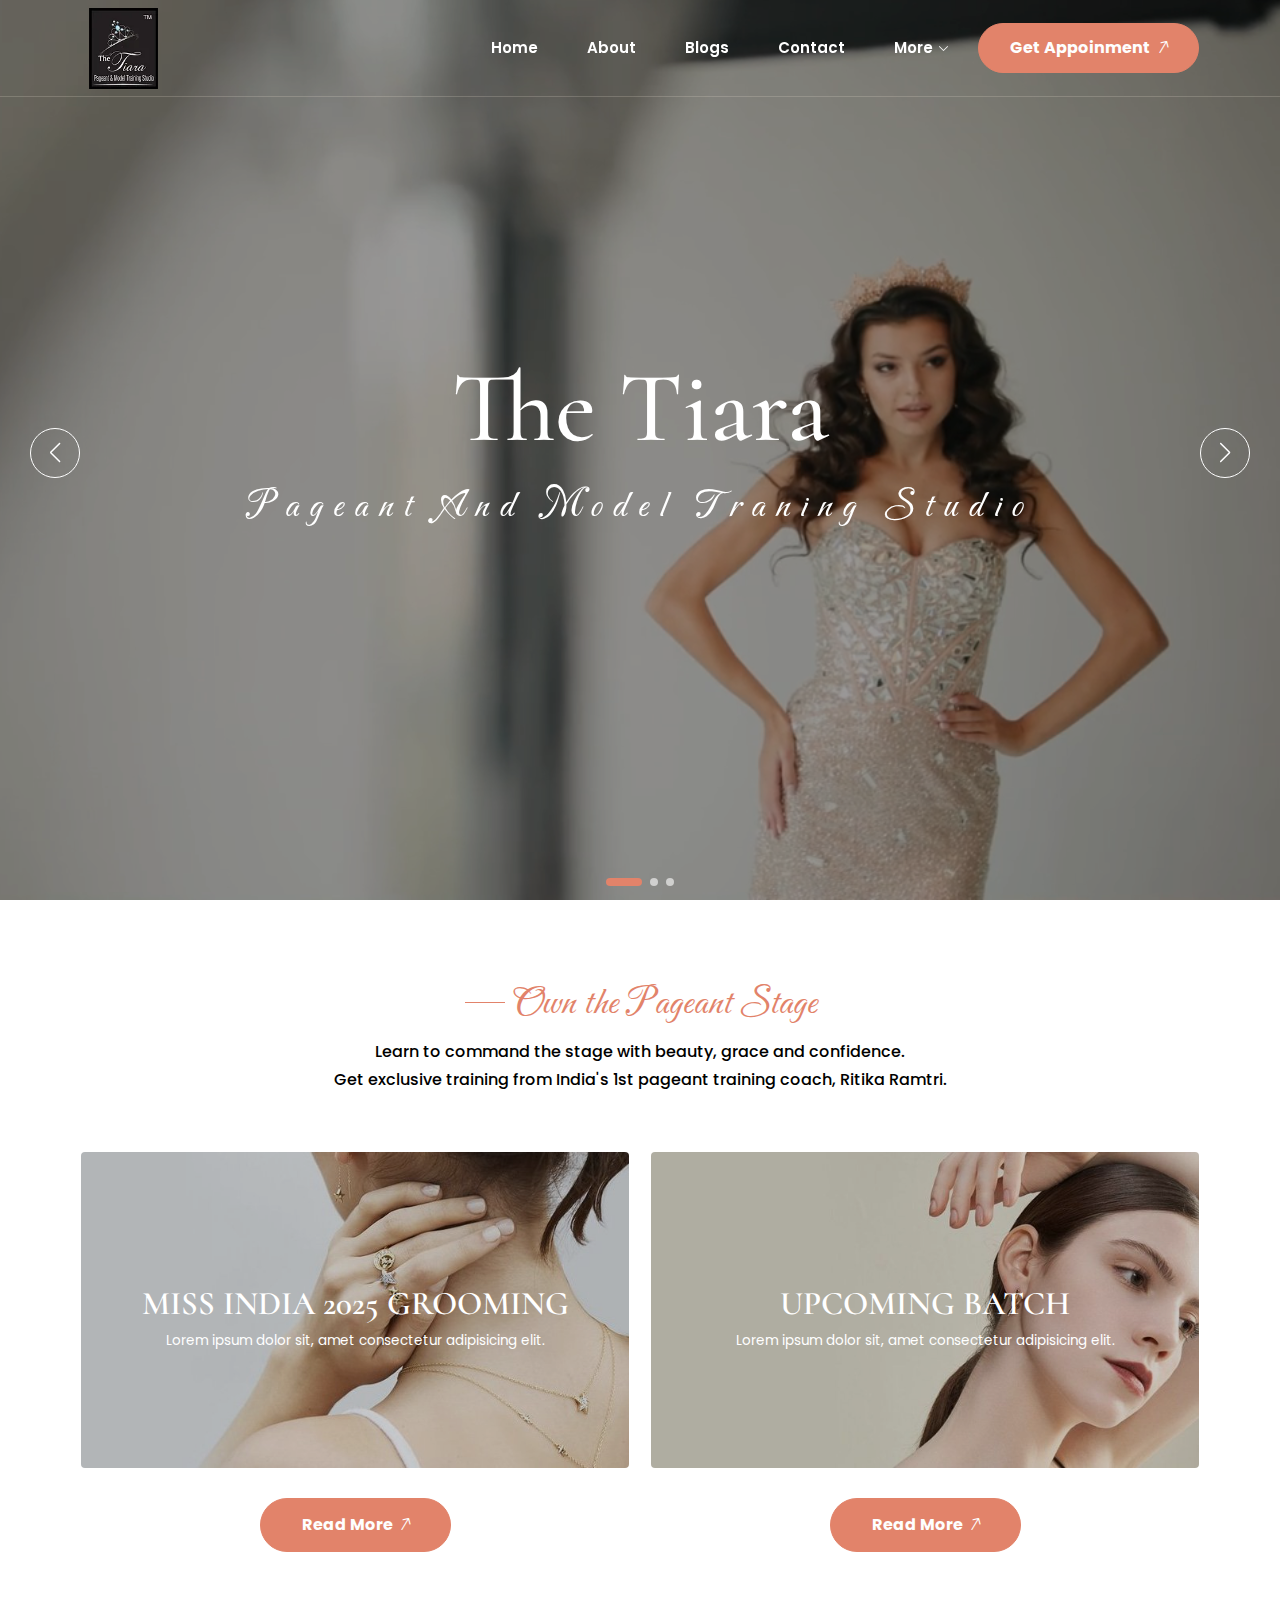
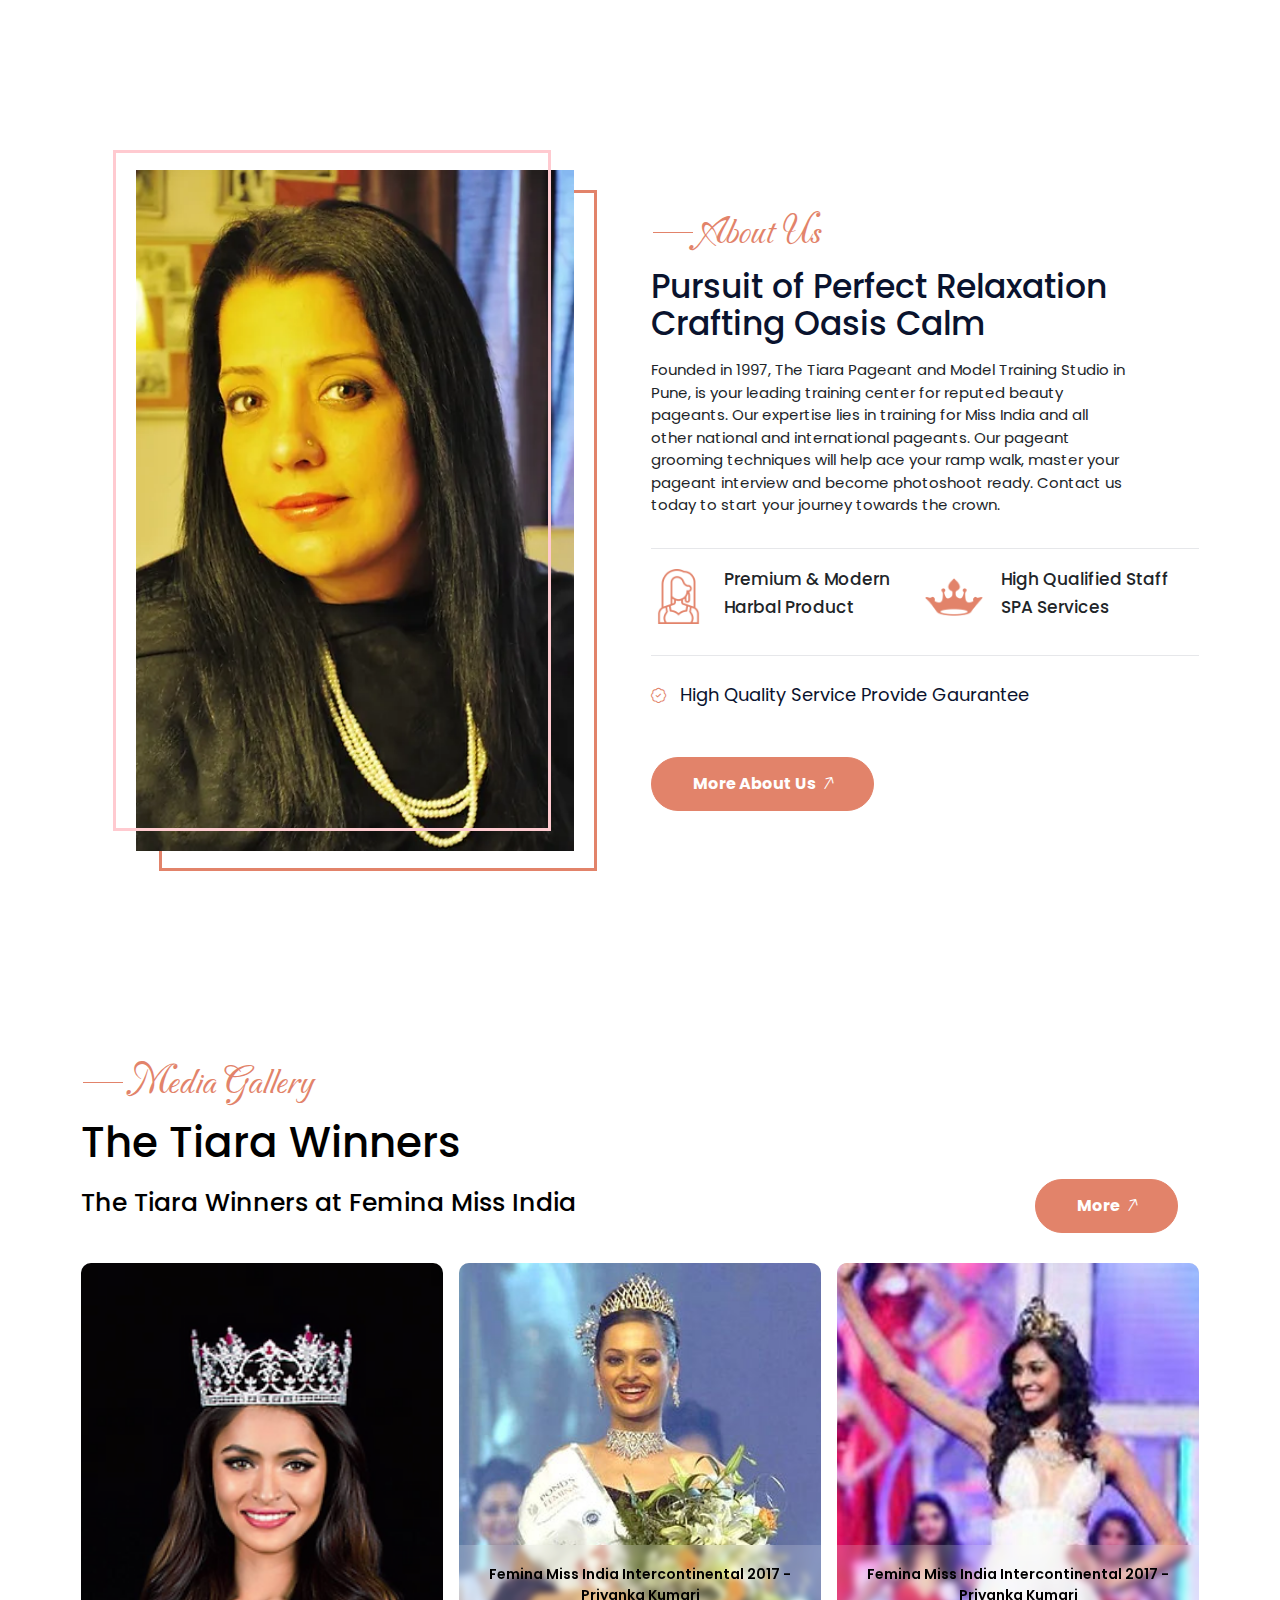
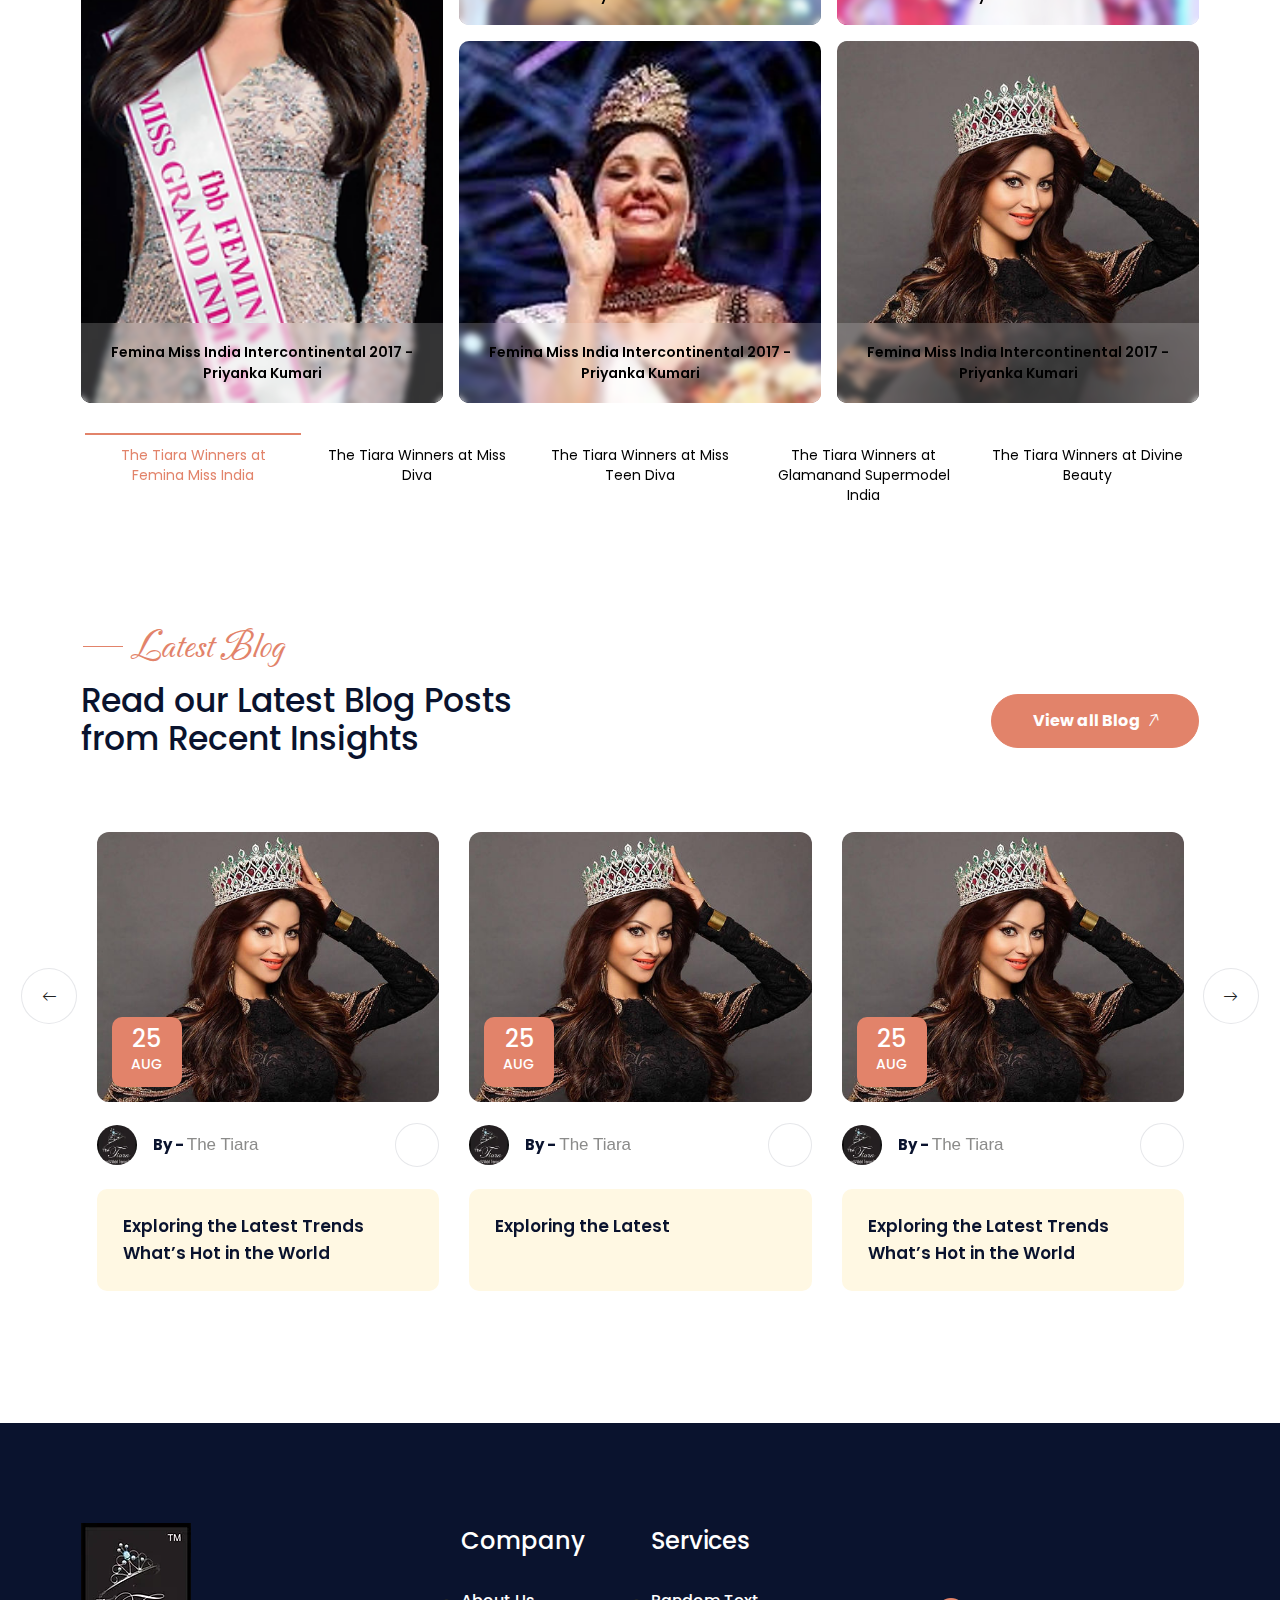
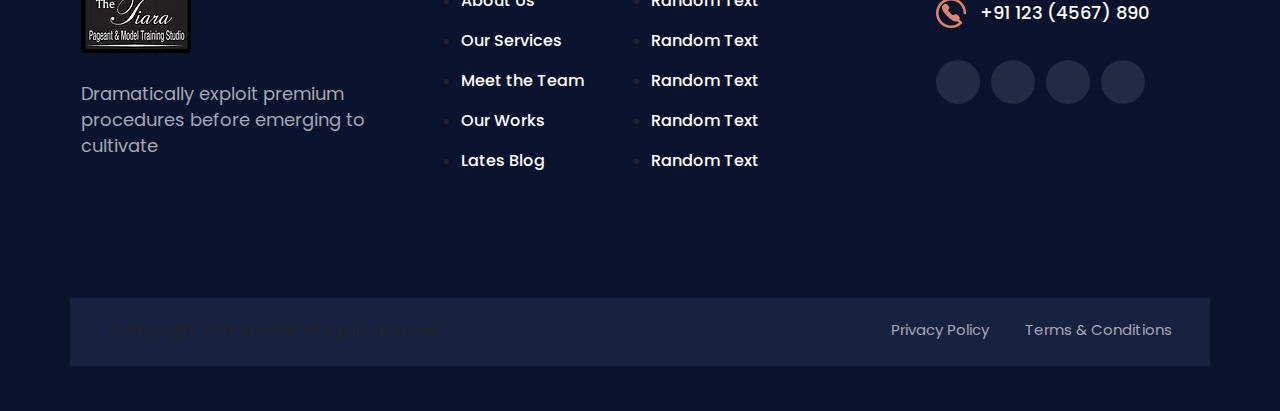
==== commit c42e42a8: "bug fix" ====
--- a/index.html
+++ b/index.html
@@ -51,7 +51,7 @@
 							</li>
 							<li><a href="/Tiara-demo/about.html">About</a></li>
 
-							<li class="menu-item-has-children"><a href="#">Blogs</a></li>
+							<li class="menu-item-has-children"><a href="/Tiara-demo/blog-grid.html">Blogs</a></li>
 							<li><a href="/Tiara-demo/contact.html">Contact</a></li>
 
 							<li class="menu-item-has-children"><a href="#">More<i class="bi bi-chevron-down"></i></a>
@@ -1148,7 +1148,7 @@
 			},
 		});
 	</script>
-	<script src="/script.js"></script>
+	<script src="/Tiara-demo/script.js"></script>
 
 </body>
 
